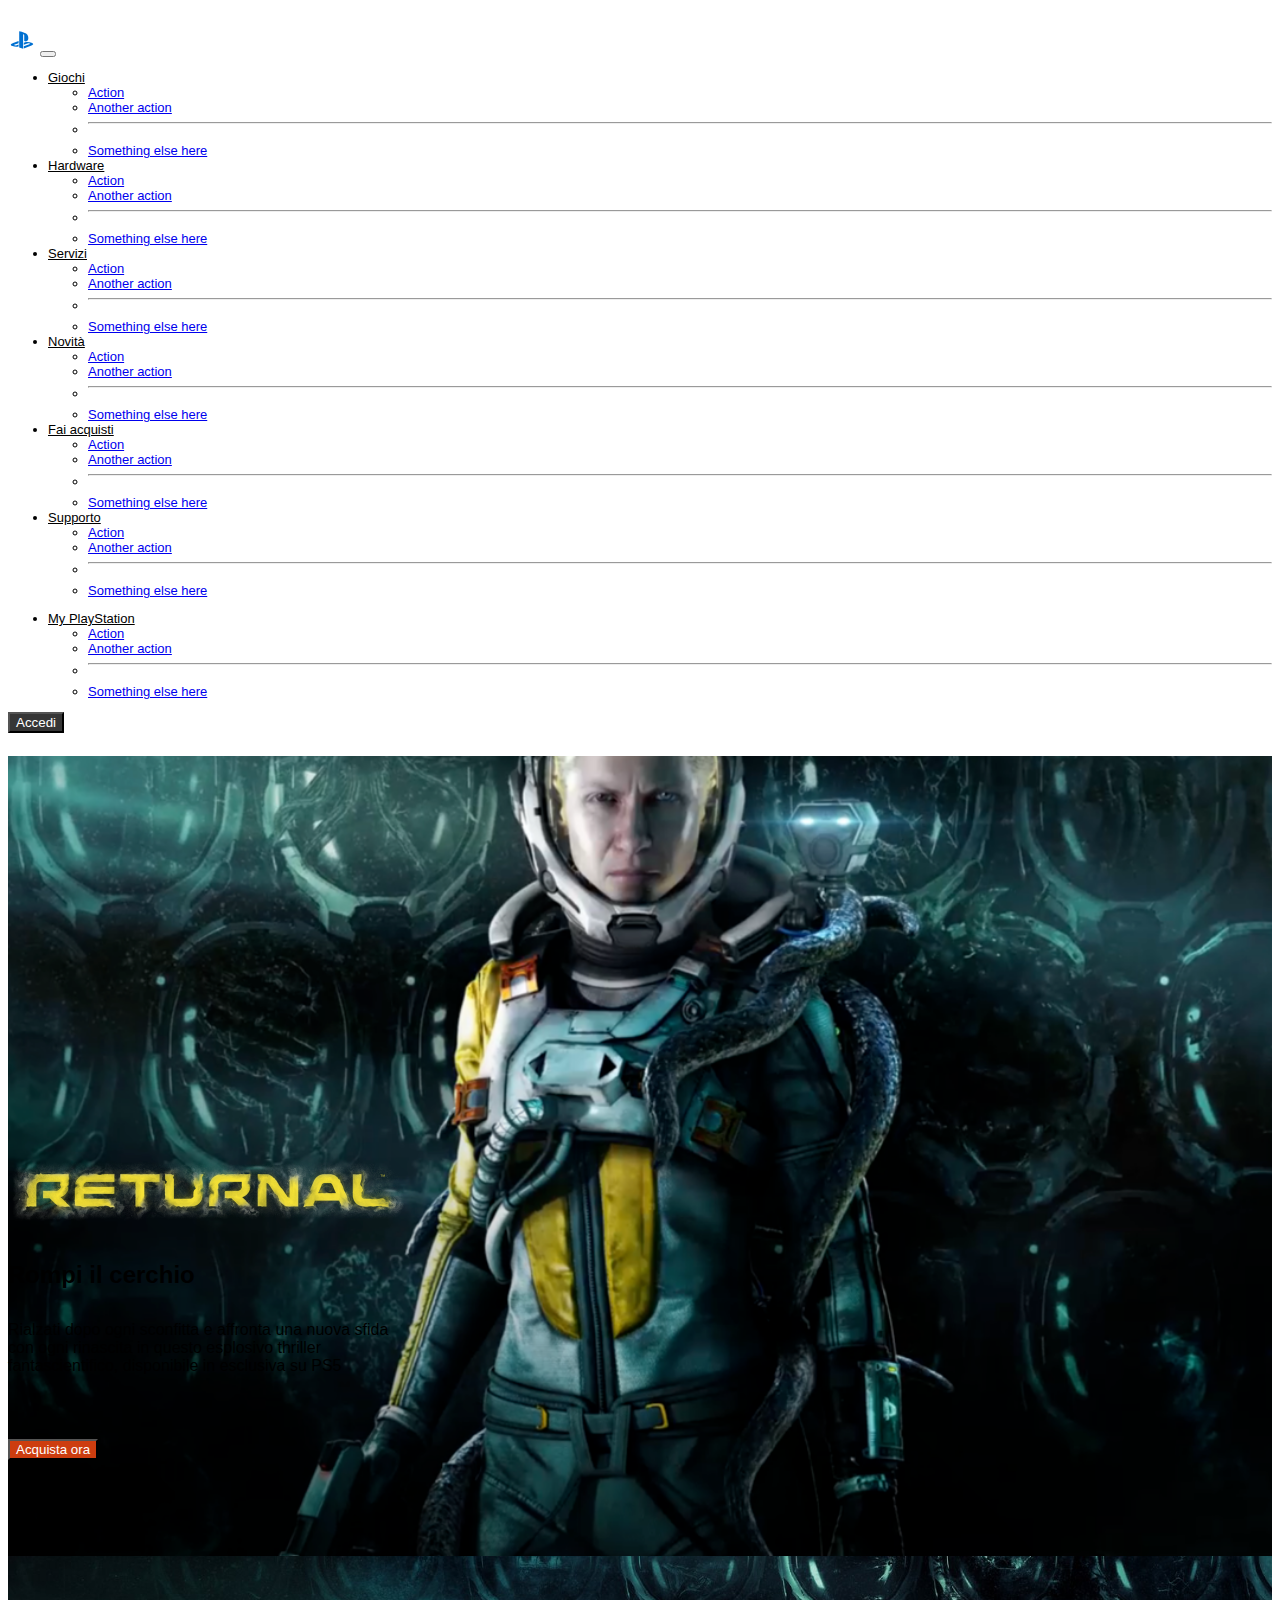
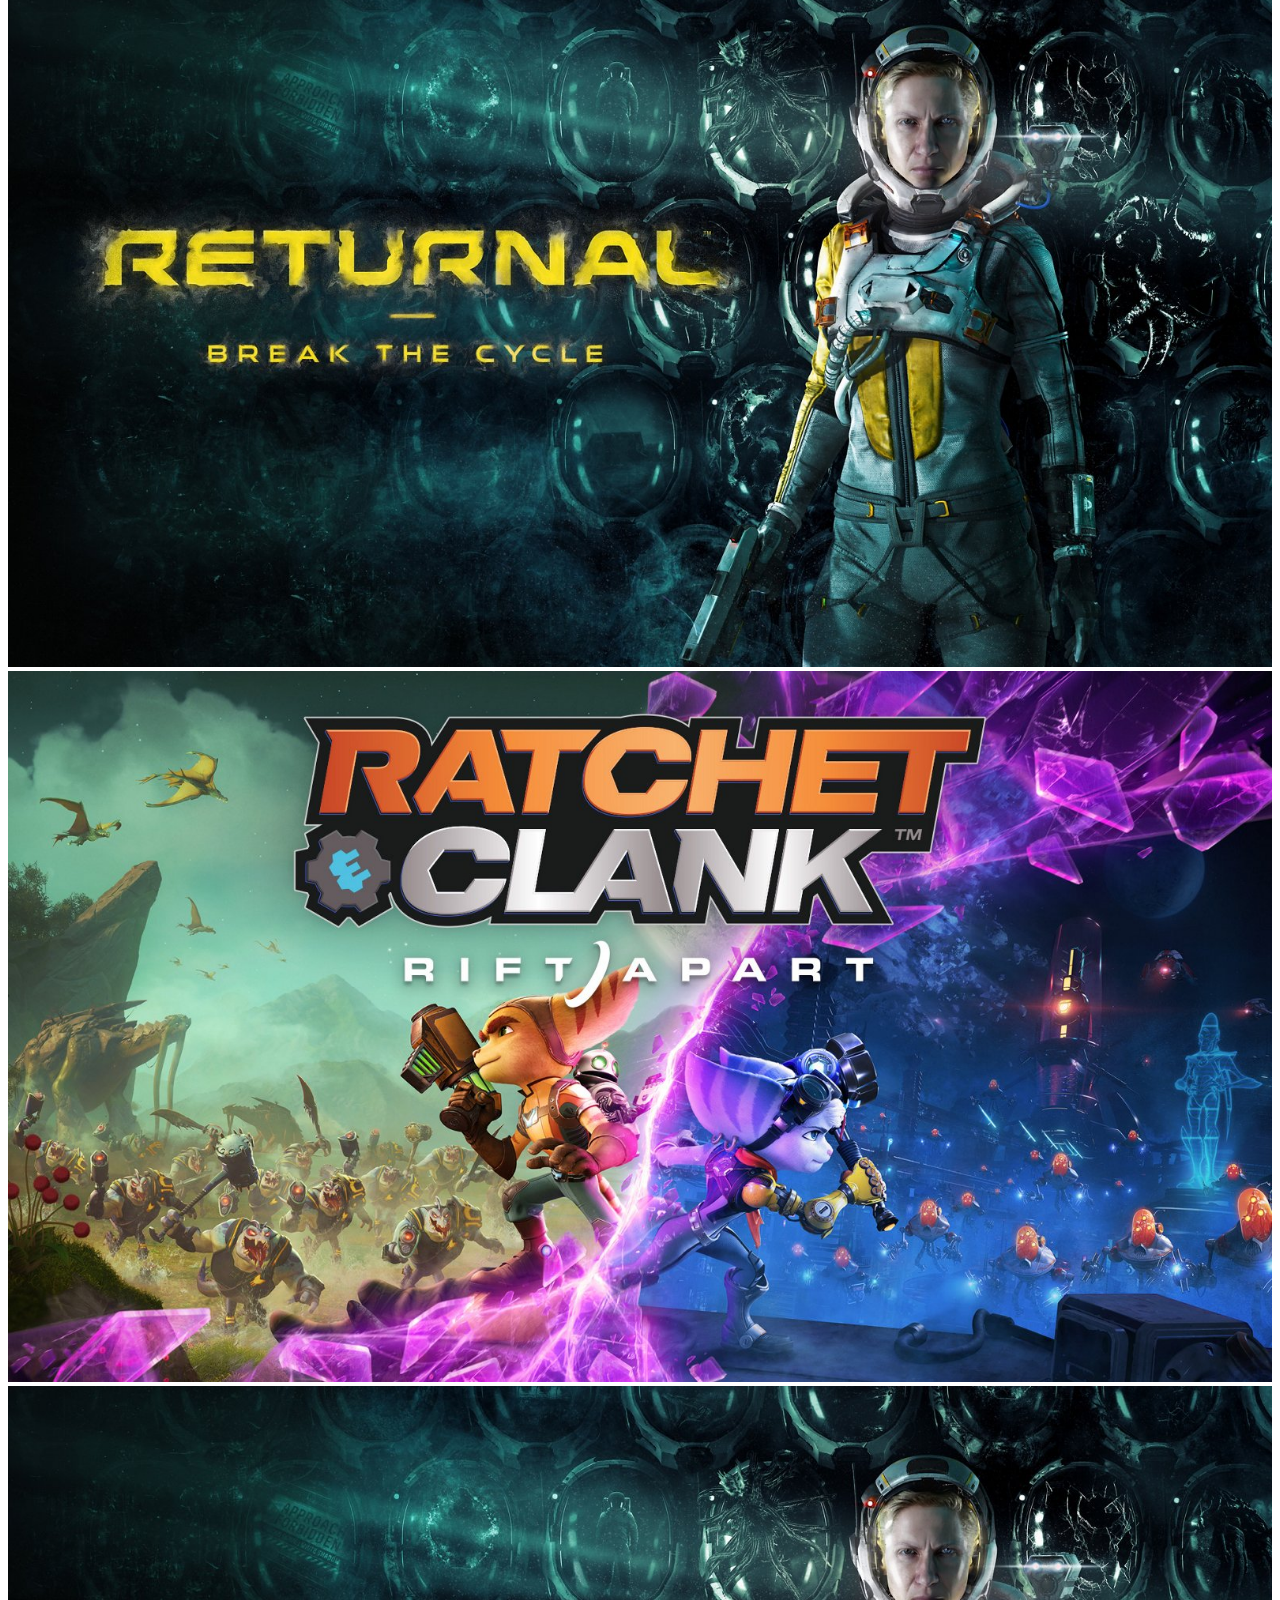
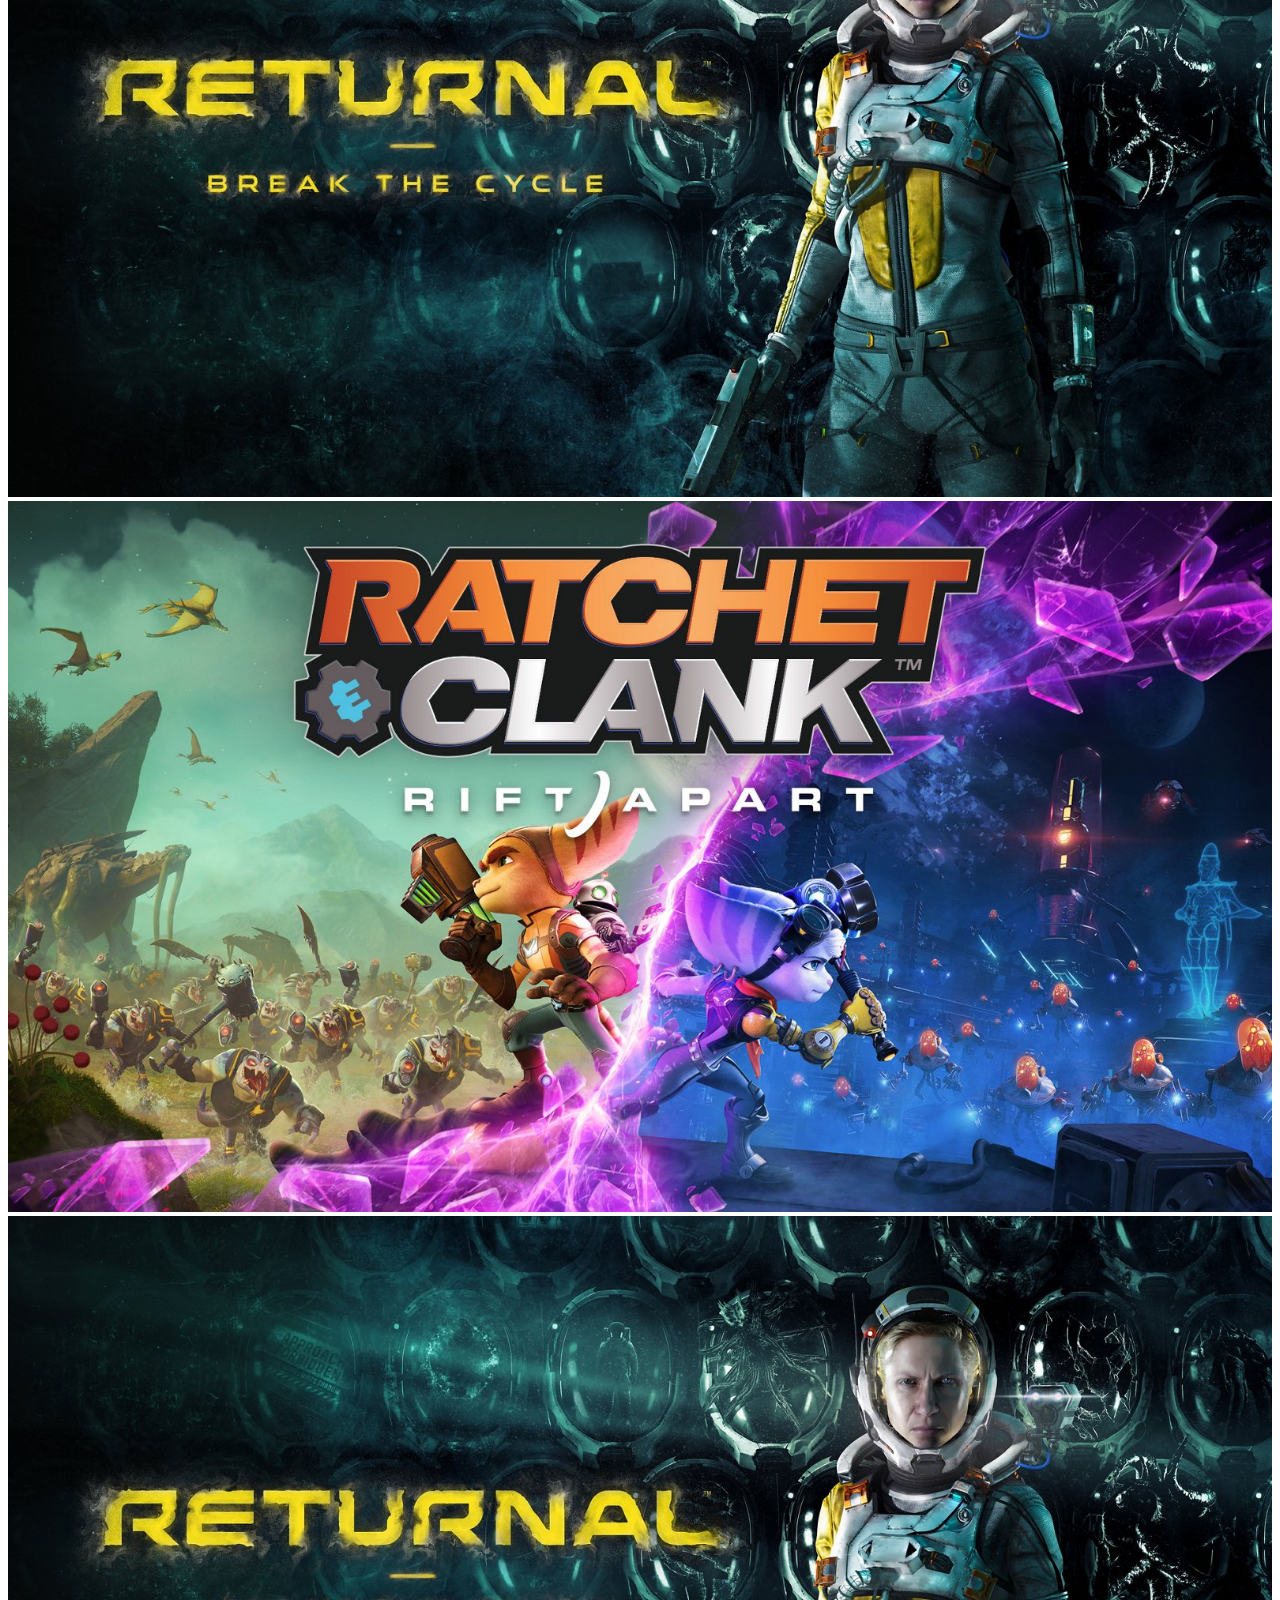
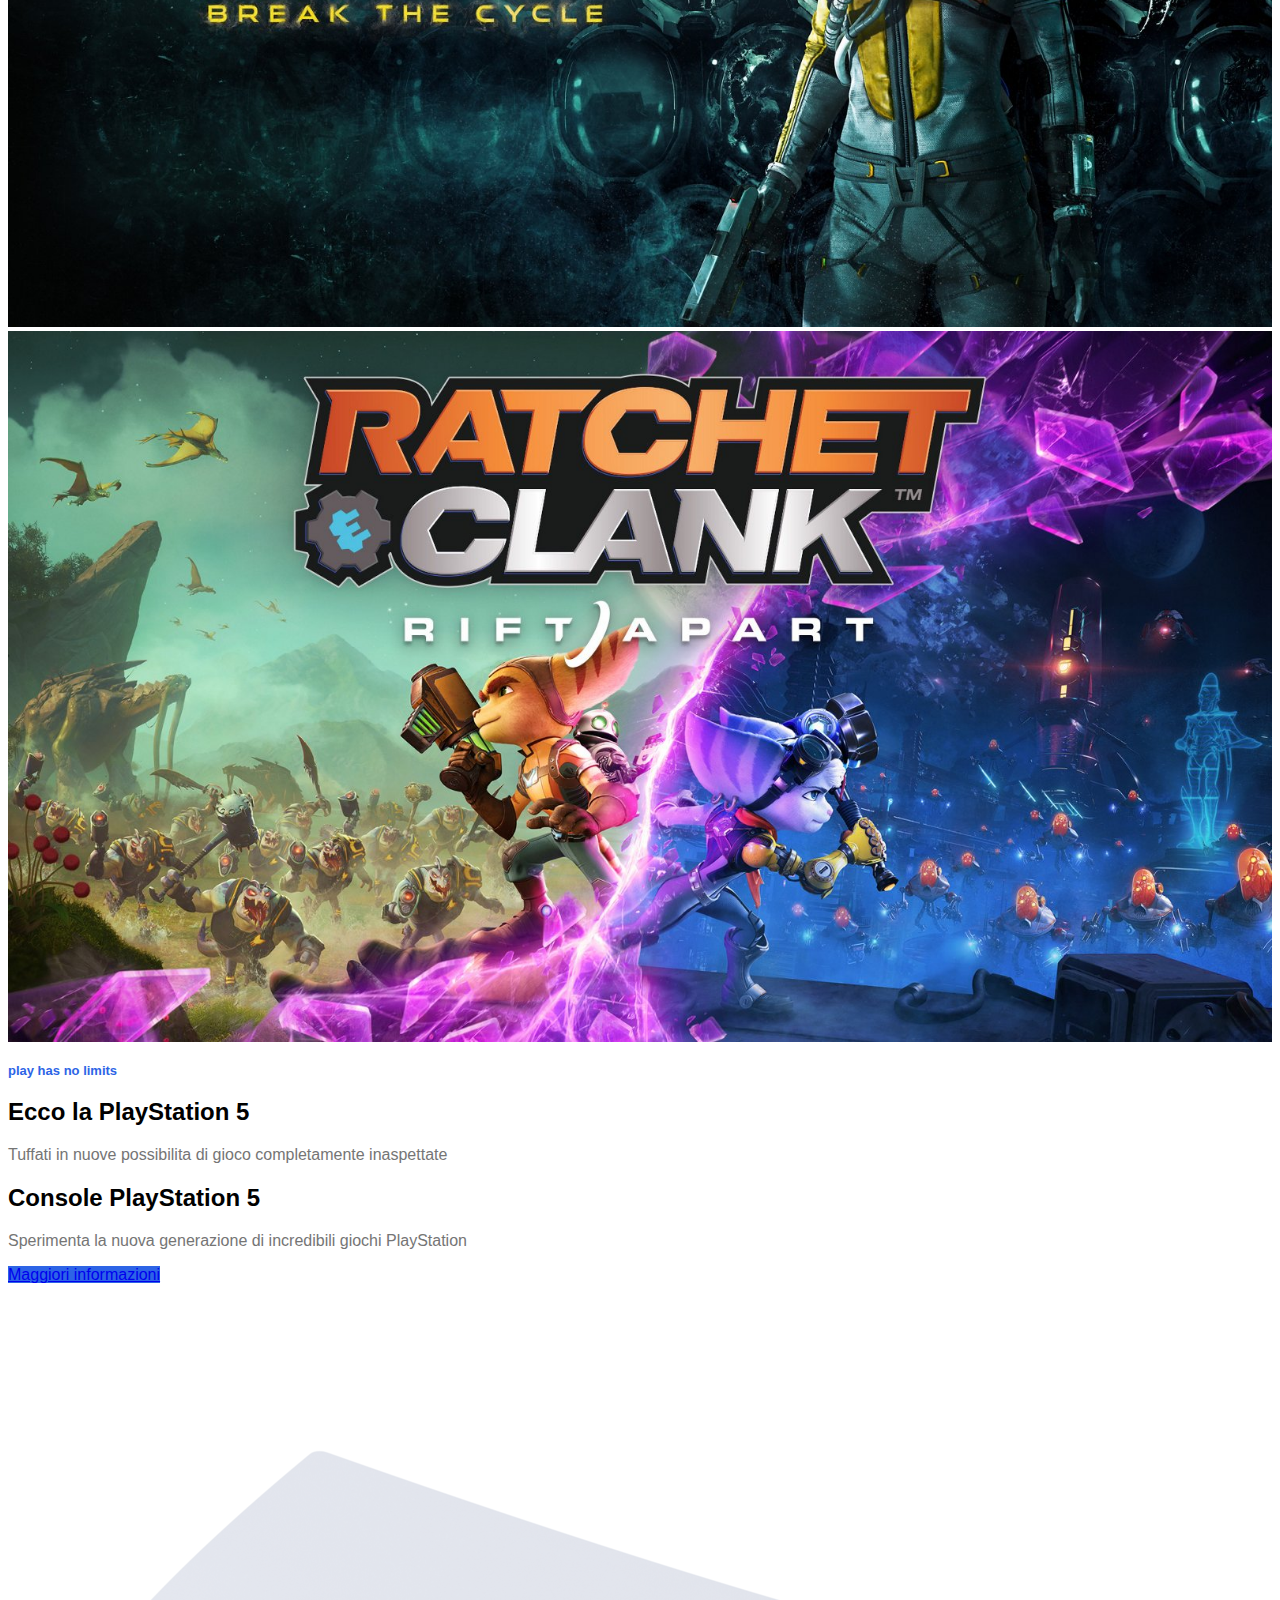
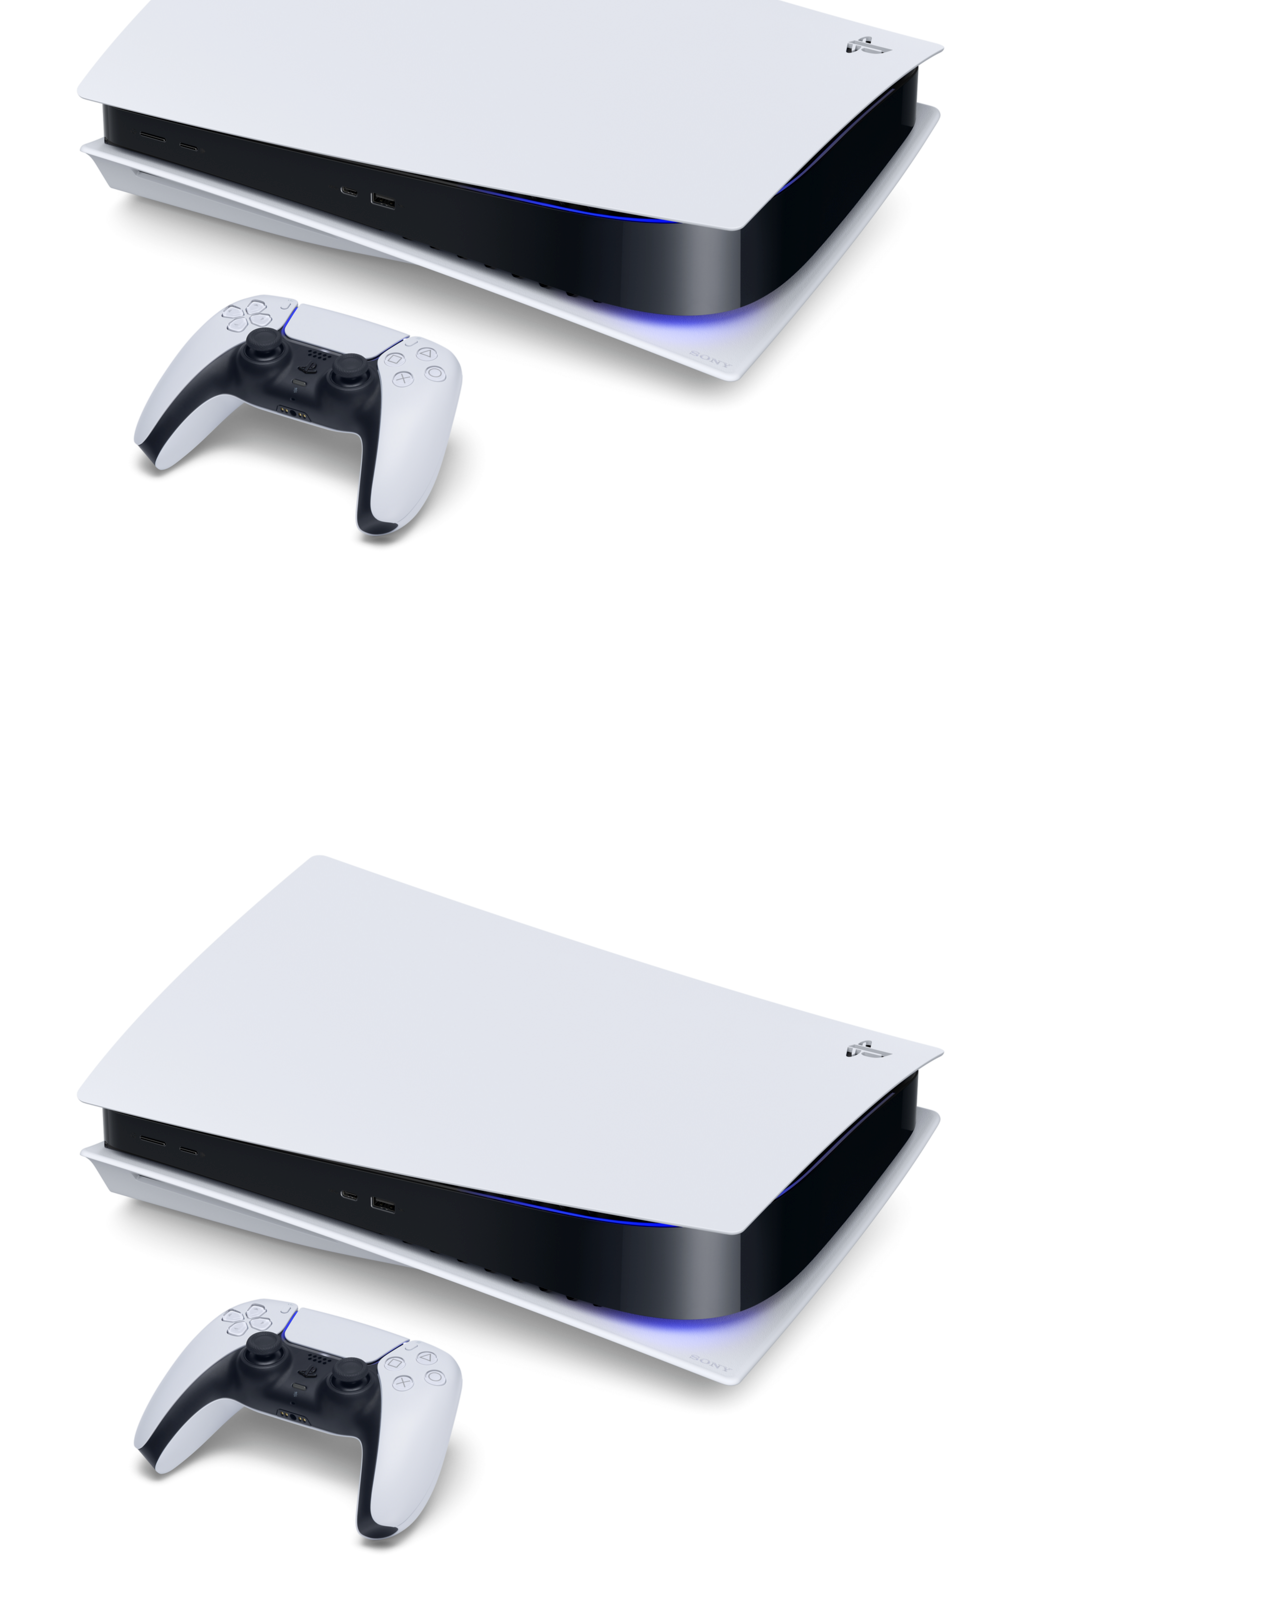
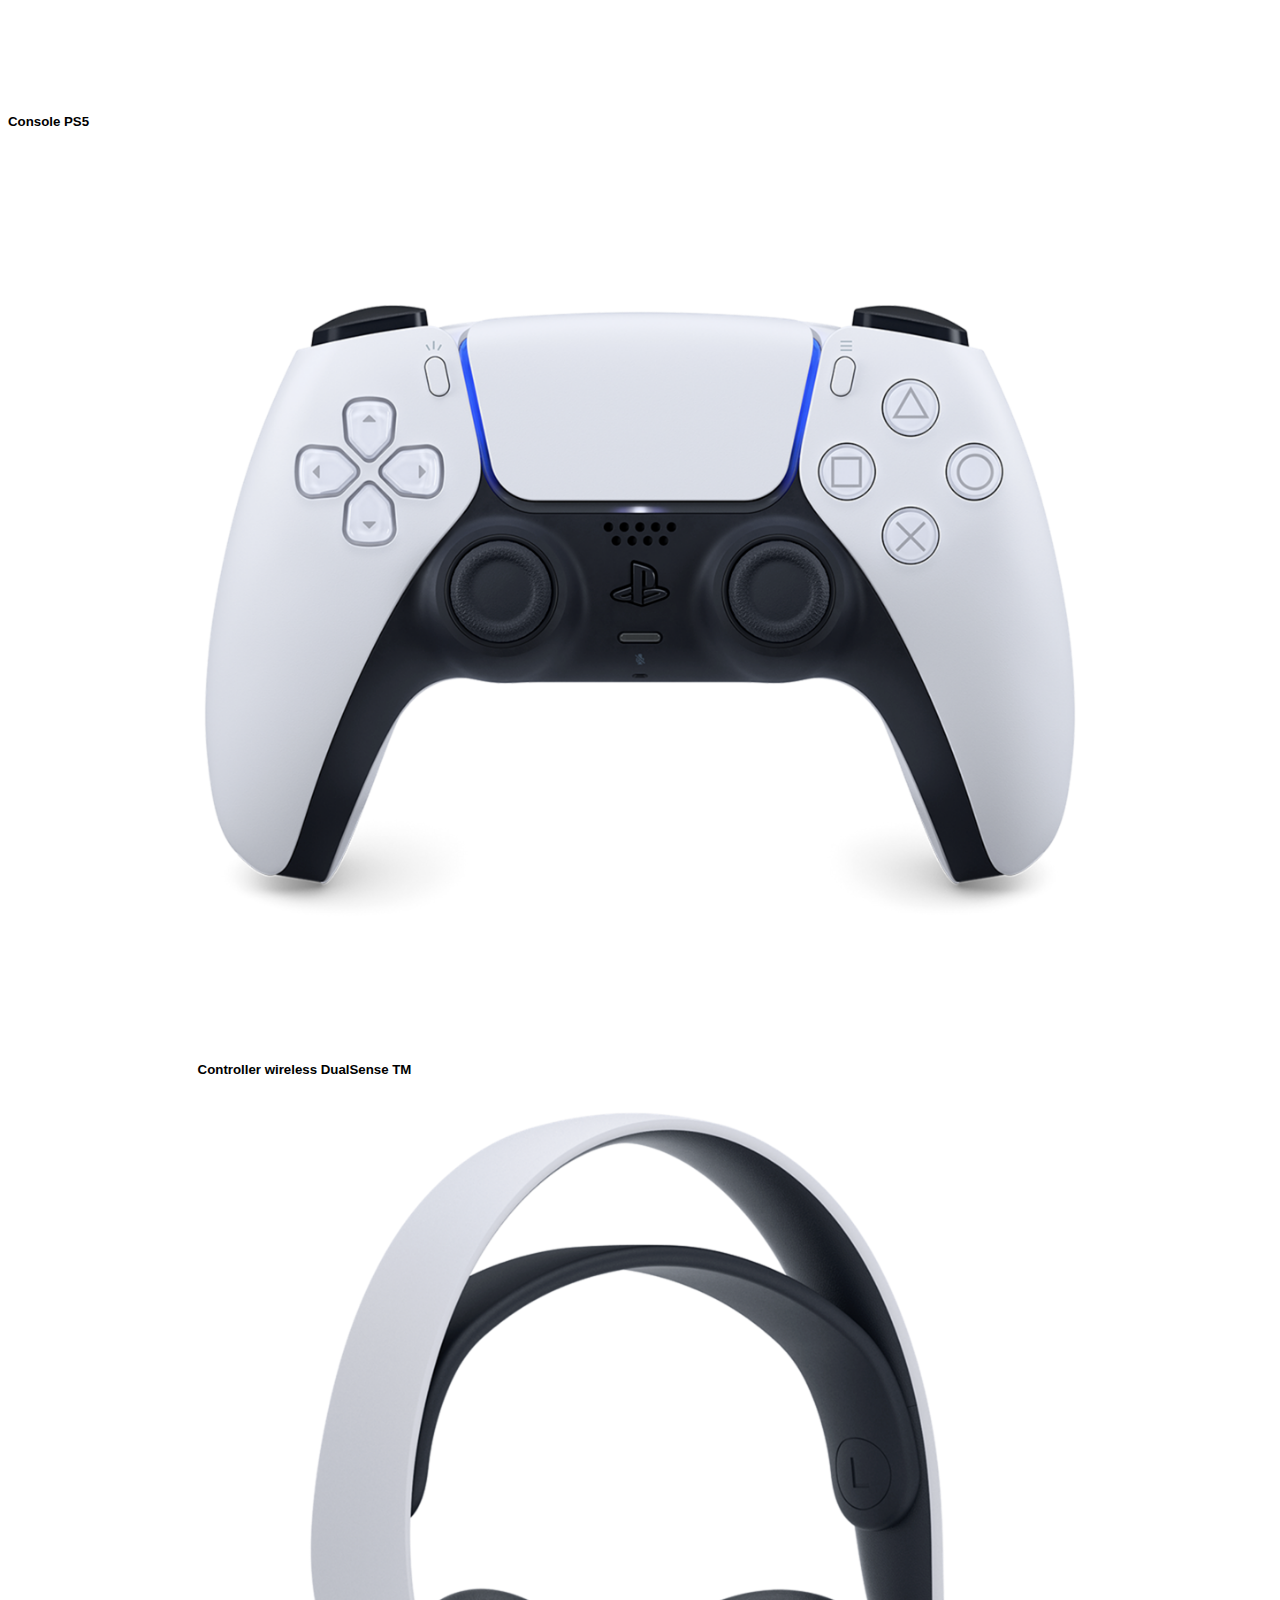
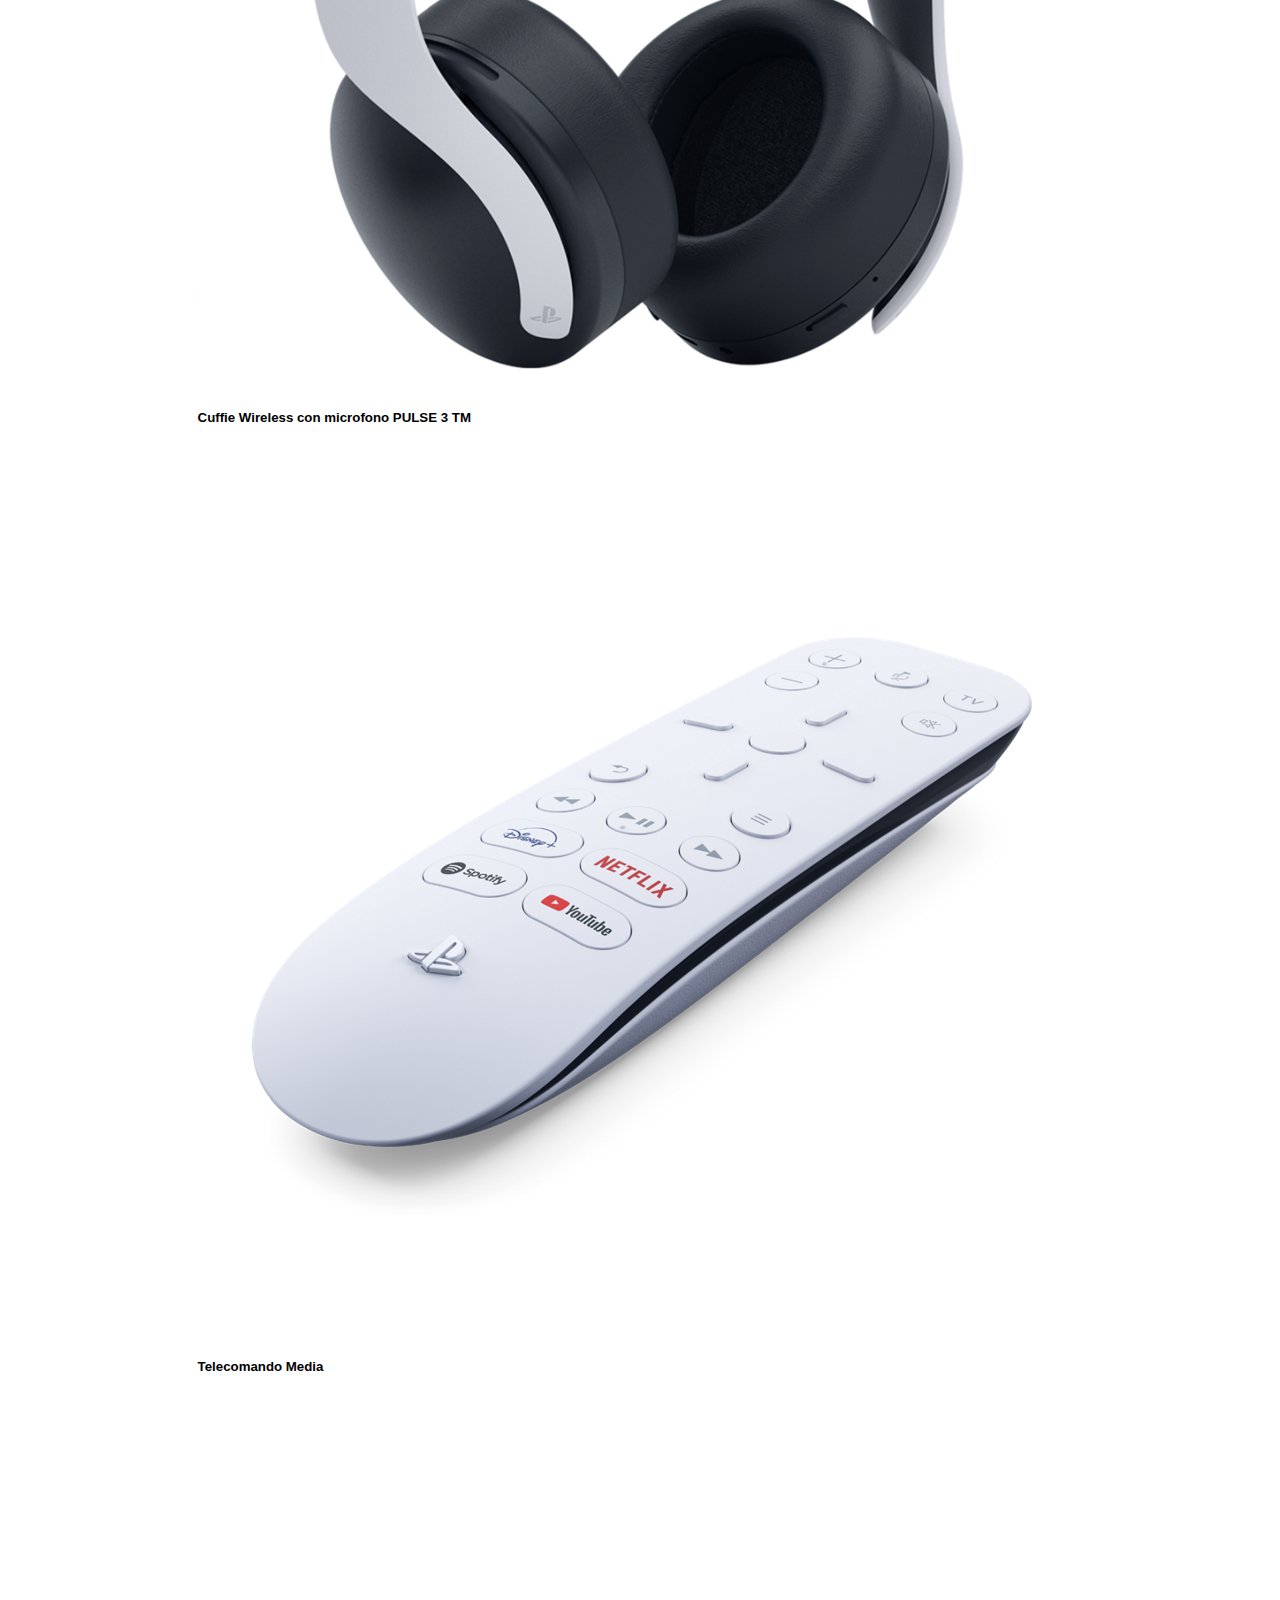
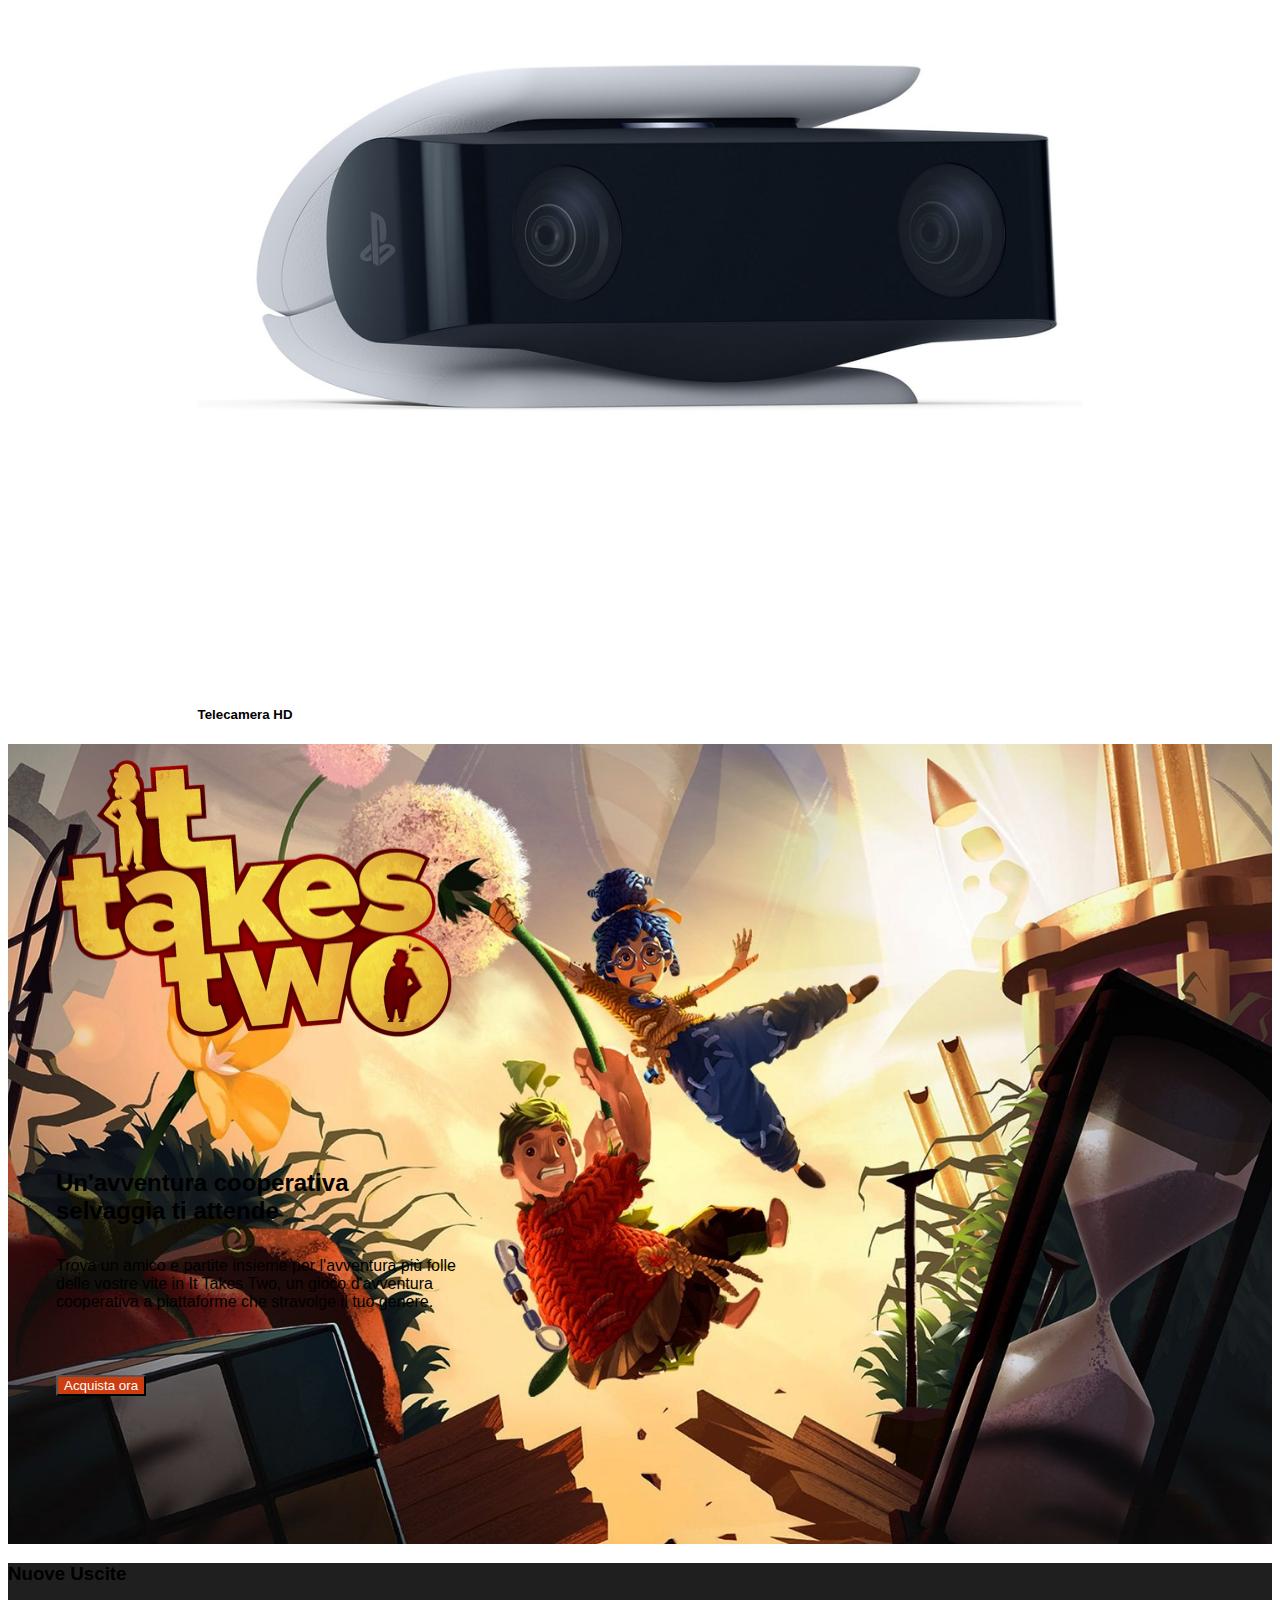
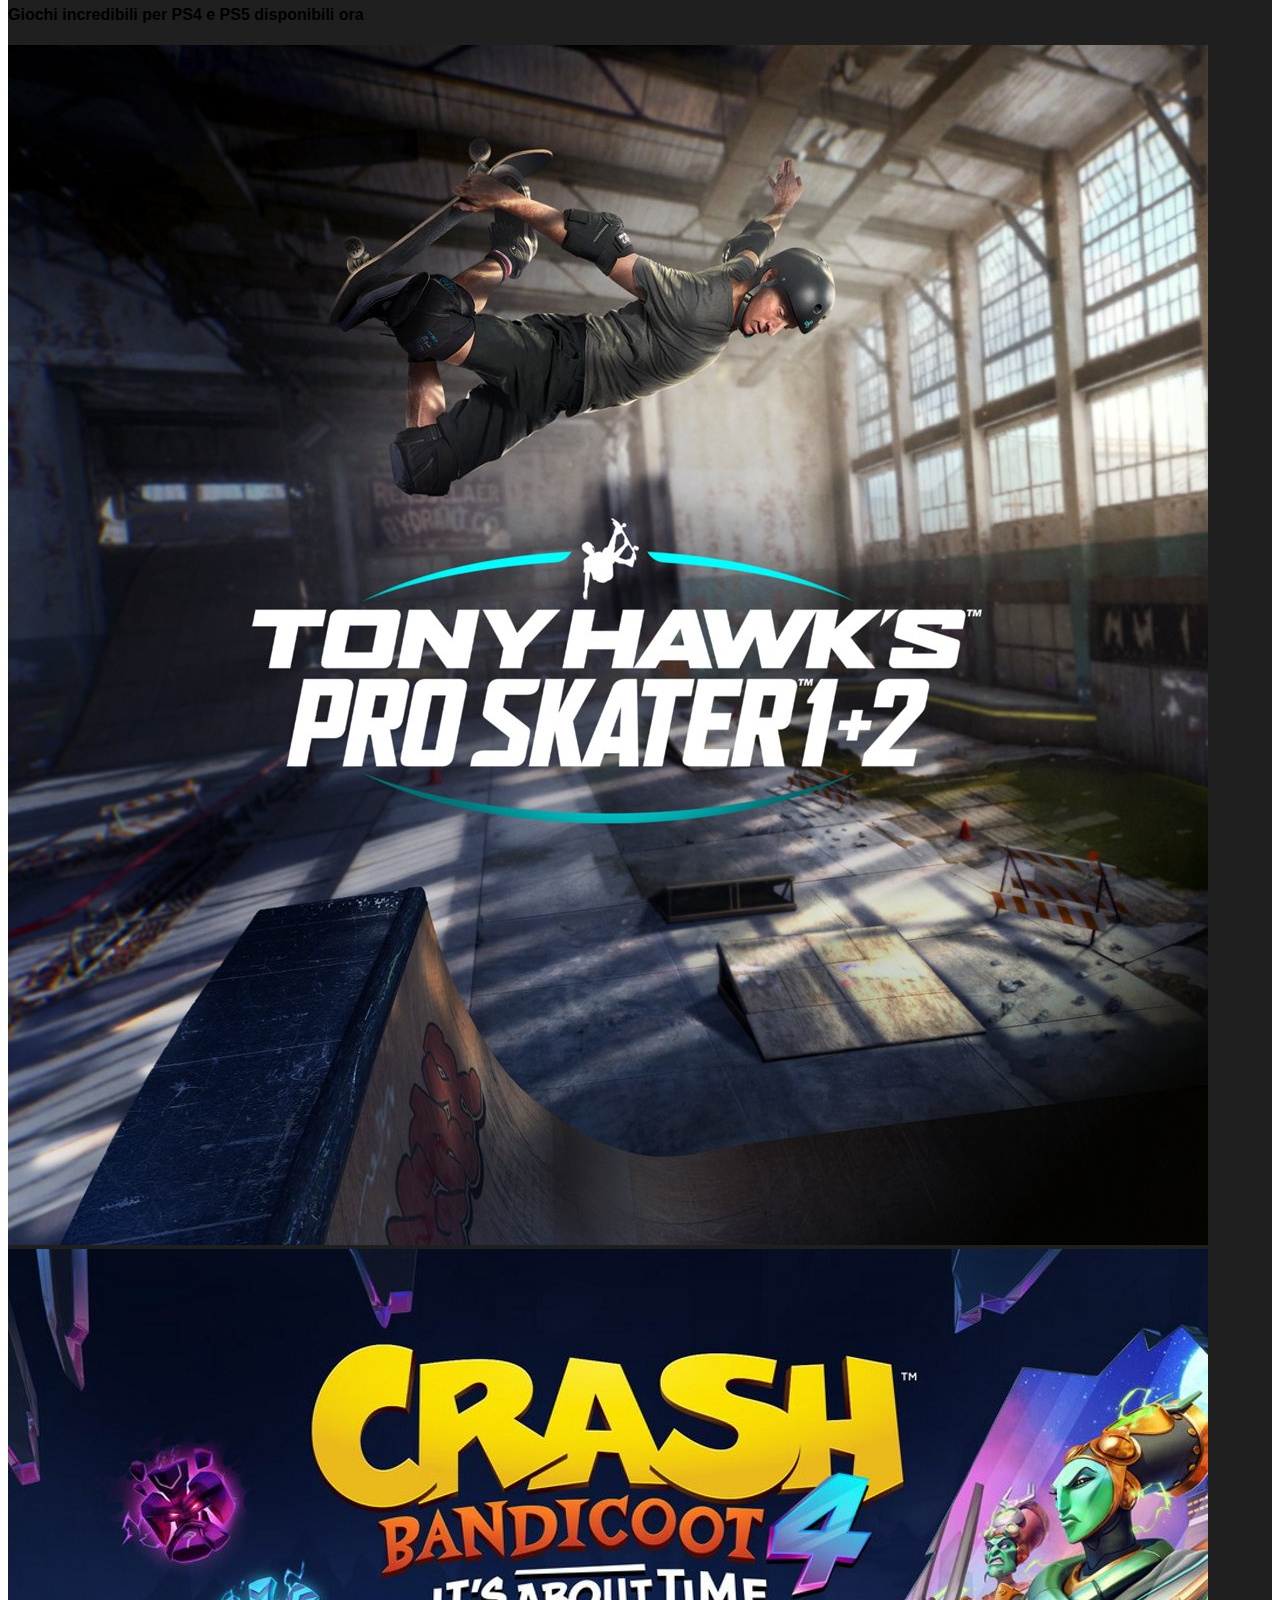
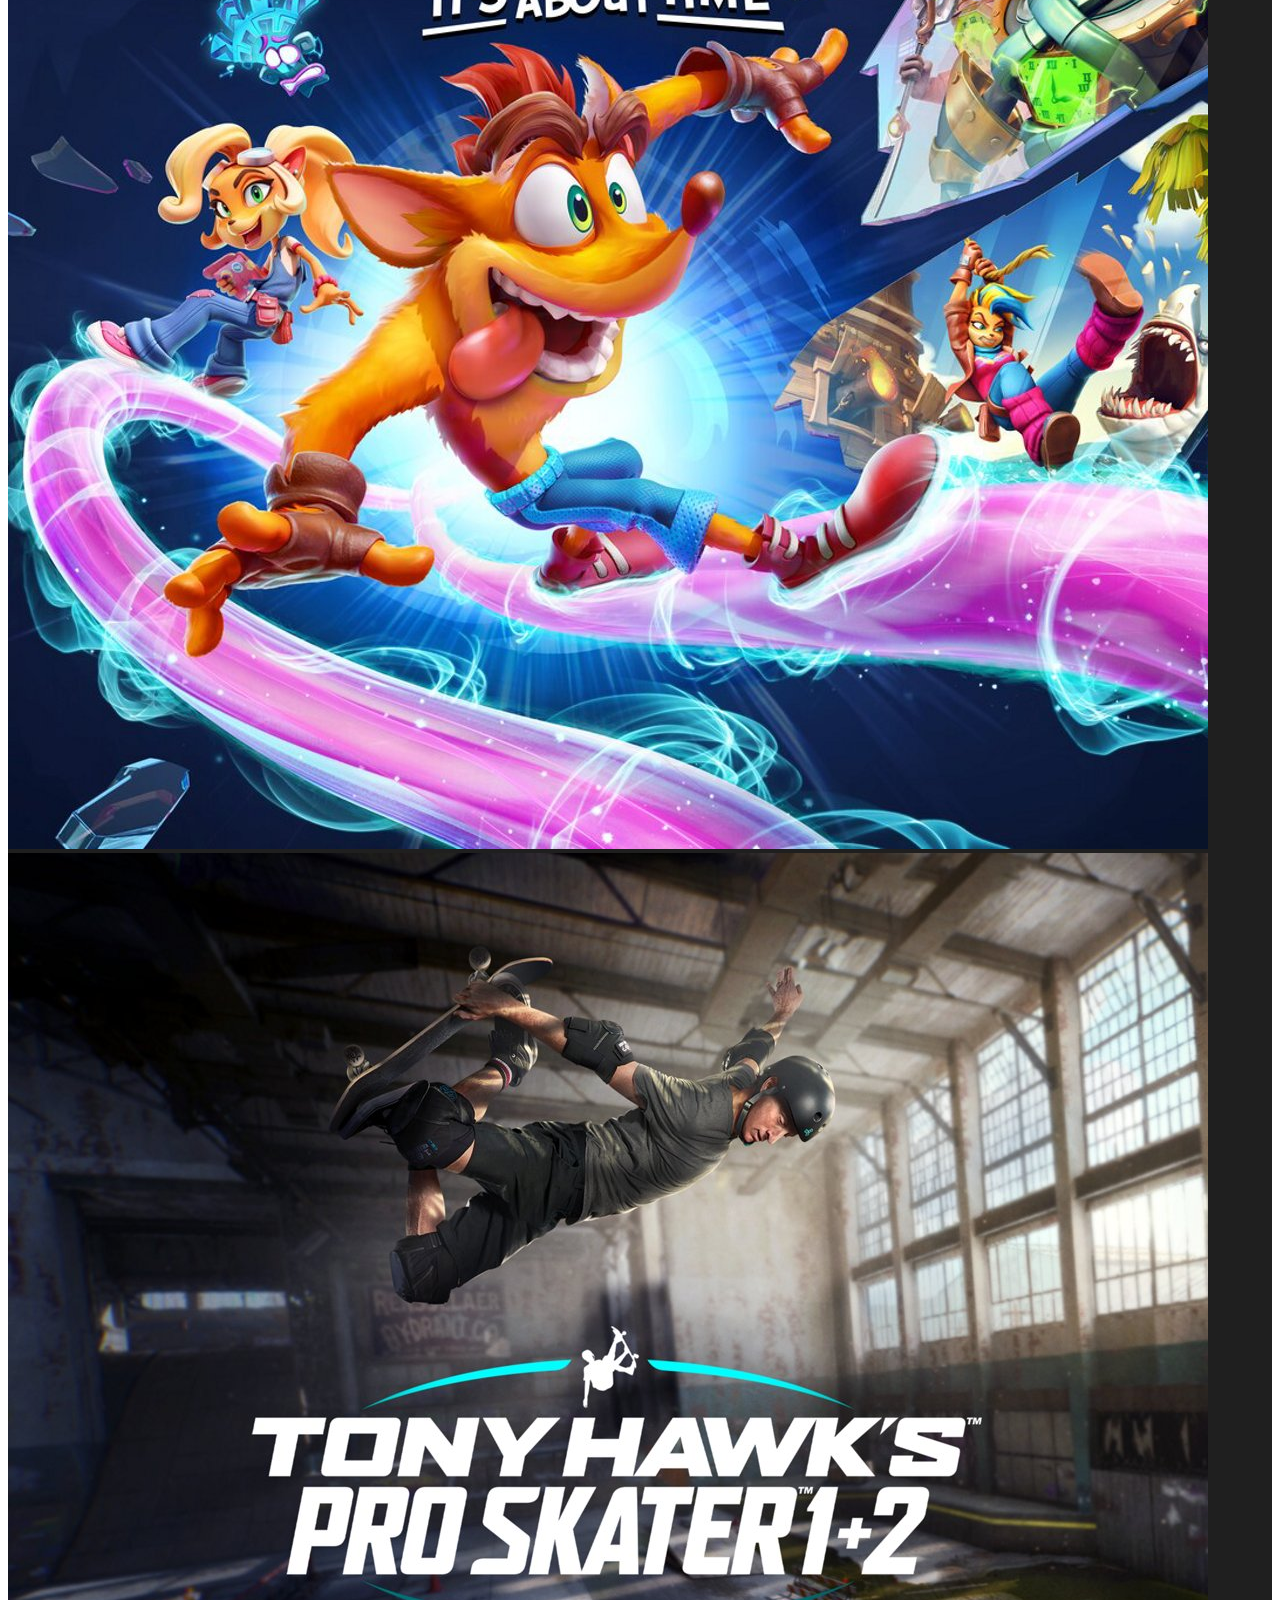
==== index.html @ e85cc141 "add play_4 section" ====
<!doctype html>
<html lang="en">

<head>
  <title>Playstation</title>
  <!-- Required meta tags -->
  <meta charset="utf-8">
  <meta name="viewport" content="width=device-width, initial-scale=1, shrink-to-fit=no">

  <!-- Bootstrap CSS v5.2.0-beta1 -->
  <link rel="stylesheet" href="https://cdn.jsdelivr.net/npm/bootstrap@5.2.0/dist/css/bootstrap.min.css"
    integrity="sha384-gH2yIJqKdNHPEq0n4Mqa/HGKIhSkIHeL5AyhkYV8i59U5AR6csBvApHHNl/vI1Bx" crossorigin="anonymous">
  
  <!-- link css -->
    <link rel="stylesheet" href="style.css">

  <!-- font awesome -->
    <link rel="stylesheet" href="https://cdnjs.cloudflare.com/ajax/libs/font-awesome/6.2.0/css/all.min.css" integrity="sha512-xh6O/CkQoPOWDdYTDqeRdPCVd1SpvCA9XXcUnZS2FmJNp1coAFzvtCN9BmamE+4aHK8yyUHUSCcJHgXloTyT2A==" crossorigin="anonymous" referrerpolicy="no-referrer" />


</head>

<body class="">
  <header>
    <div class="header_top bg-dark p-2">
        <div class="d-flex justify-content-end">
            <img src="./img/sony_logo.svg" alt="">
        </div>
    </div>
    <div class="header_bottom">
        <nav class="navbar navbar-expand-lg">
            <div class="container-fluid">
              <img src="./img/play_logo.svg" alt="">
              <button class="navbar-toggler" type="button" data-bs-toggle="collapse" data-bs-target="#navbarSupportedContent" aria-controls="navbarSupportedContent" aria-expanded="false" aria-label="Toggle navigation">
                <span class="navbar-toggler-icon"></span>
              </button>
              <div class="collapse navbar-collapse" id="navbarSupportedContent">
                <ul class="navbar-nav me-auto mb-2 mb-lg-0">
                  <li class="nav-item dropdown">
                    <a class="nav-link dropdown-toggle ps_color_black" href="#" role="button" data-bs-toggle="dropdown" aria-expanded="false">
                      Giochi
                    </a>
                    <ul class="dropdown-menu">
                      <li><a class="dropdown-item" href="#">Action</a></li>
                      <li><a class="dropdown-item" href="#">Another action</a></li>
                      <li><hr class="dropdown-divider"></li>
                      <li><a class="dropdown-item" href="#">Something else here</a></li>
                    </ul>
                  </li>
                  <li class="nav-item dropdown">
                    <a class="nav-link dropdown-toggle ps_color_black" href="#" role="button" data-bs-toggle="dropdown" aria-expanded="false">
                      Hardware
                    </a>
                    <ul class="dropdown-menu">
                      <li><a class="dropdown-item" href="#">Action</a></li>
                      <li><a class="dropdown-item" href="#">Another action</a></li>
                      <li><hr class="dropdown-divider"></li>
                      <li><a class="dropdown-item" href="#">Something else here</a></li>
                    </ul>
                  </li>
                  <li class="nav-item dropdown">
                    <a class="nav-link dropdown-toggle ps_color_black" href="#" role="button" data-bs-toggle="dropdown" aria-expanded="false">
                      Servizi
                    </a>
                    <ul class="dropdown-menu">
                      <li><a class="dropdown-item" href="#">Action</a></li>
                      <li><a class="dropdown-item" href="#">Another action</a></li>
                      <li><hr class="dropdown-divider"></li>
                      <li><a class="dropdown-item" href="#">Something else here</a></li>
                    </ul>
                  </li>
                  <li class="nav-item dropdown">
                    <a class="nav-link dropdown-toggle ps_color_black" href="#" role="button" data-bs-toggle="dropdown" aria-expanded="false">
                      Novità
                    </a>
                    <ul class="dropdown-menu">
                      <li><a class="dropdown-item" href="#">Action</a></li>
                      <li><a class="dropdown-item" href="#">Another action</a></li>
                      <li><hr class="dropdown-divider"></li>
                      <li><a class="dropdown-item" href="#">Something else here</a></li>
                    </ul>
                  </li>
                  <li class="nav-item dropdown">
                    <a class="nav-link dropdown-toggle ps_color_black" href="#" role="button" data-bs-toggle="dropdown" aria-expanded="false">
                      Fai acquisti
                    </a>
                    <ul class="dropdown-menu">
                      <li><a class="dropdown-item" href="#">Action</a></li>
                      <li><a class="dropdown-item" href="#">Another action</a></li>
                      <li><hr class="dropdown-divider"></li>
                      <li><a class="dropdown-item" href="#">Something else here</a></li>
                    </ul>
                  </li>
                  <li class="nav-item dropdown">
                    <a class="nav-link dropdown-toggle ps_color_black" href="#" role="button" data-bs-toggle="dropdown" aria-expanded="false">
                      Supporto
                    </a>
                    <ul class="dropdown-menu">
                      <li><a class="dropdown-item" href="#">Action</a></li>
                      <li><a class="dropdown-item" href="#">Another action</a></li>
                      <li><hr class="dropdown-divider"></li>
                      <li><a class="dropdown-item" href="#">Something else here</a></li>
                    </ul>
                  </li>
                </ul>
                <div class="d-flex">
                    <ul class="navbar-nav me-auto mb-2 mb-lg-0">
                        <li class="nav-item dropdown">
                            <a class="nav-link dropdown-toggle ps_color_black" href="#" role="button" data-bs-toggle="dropdown" aria-expanded="false">
                              My PlayStation
                            </a>
                            <ul class="dropdown-menu">
                              <li><a class="dropdown-item" href="#">Action</a></li>
                              <li><a class="dropdown-item" href="#">Another action</a></li>
                              <li><hr class="dropdown-divider"></li>
                              <li><a class="dropdown-item" href="#">Something else here</a></li>
                            </ul>
                          </li>
                    </ul>
                </div>
                <form class="d-flex" role="search">
                  <button class="btn btn_login rounded-4" type="submit">Accedi</button>
                  <div class="d-flex align-items-center">
                      <i class="fa-solid fa-magnifying-glass"></i>
                  </div>
                </form>
              </div>
            </div>
          </nav>
    </div>
    <!-- place navbar here -->
  </header>
  <main>
    <section class="jumbotron">
            <div class="banner text-white container">
                <img src="./img/returnal-hero-banner-logo.png" alt="">
                <h2>Rompi il cerchio</h2>
                <p>Rialzati dopo ogni sconfitta e affronta una nuova sfida con ogni rinascita in questo esplosivo thriller fantascientifico, disponibile in esclusiva su PS5</p>
                <button type="submit" class="btn btn-dark btn_action rounded-5 border-0">Acquista ora</button>
            </div>
        </div>
    </section>
    <section class="carosel">
        <div class="container">
            <div class="row row-cols-2 row-cols-sm-3 row-cols-lg-6">
                <div class="col"><img class="my-4 p-1 rounded-4 border border-3 border-primary"src="./img/returnal-listing-thumb-01-ps5.jpg" alt=""></div>
                <div class="col"><img class="my-4 rounded-4"src="./img/ratchet-and-clank-rift-apart-keyart.jpg" alt=""></div>
                <div class="col"><img class="my-4 rounded-4"src="./img/returnal-listing-thumb-01-ps5.jpg" alt=""></div>
                <div class="col"><img class="my-4 rounded-4"src="./img/ratchet-and-clank-rift-apart-keyart.jpg" alt=""></div>
                <div class="col"><img class="my-4 rounded-4"src="./img/returnal-listing-thumb-01-ps5.jpg" alt=""></div>
                <div class="col"><img class="my-4 rounded-4"src="./img/ratchet-and-clank-rift-apart-keyart.jpg" alt=""></div>
            </div>
        </div>
    </section>
    </section>
    <section class="play_5">
        <h4 class="text-uppercase text-center mt-5">play has no limits</h4>
        <h2 class="text-center">Ecco la PlayStation 5</h2>
        <p class="text-center mt-4">Tuffati in nuove possibilita di gioco completamente inaspettate</p>
        <div class="container">
            <div class="row row-cols-1 row-cols-md-2 align-items-center">
                <div class="col">
                    <h2 class="mt-5">Console PlayStation 5</h2>
                    <p>Sperimenta la nuova generazione di incredibili giochi PlayStation</p>
                    <a href="#" type="button" class="btn btn-dark btn_information rounded-5 border-0">Maggiori informazioni</a>   
                </div>
                <div class="col"> <img src="./img/playstation-5-thumb.png" alt=""></div>
            </div>
            <div class="row row-cols-3 row-cols-md-5 gx-5 accessories">
                <div class="col card border-0">
                    <div>
                        <img src="./img/playstation-5-thumb.png" alt="">
                        <h5 class="text-center border-primary border-bottom border-3 pb-3">Console PS5</h5>
                    </div>
                </div>
                <div class="col card border-0">
                    <div class="opacity-50 caption">
                        <img src="./img/joypad-thumb.png" alt="">
                        <h5 class="text-center">Controller wireless DualSense <span>TM</span></h5>
                    </div>
                </div>
                <div class="col card border-0">
                    <div class="opacity-50 caption">
                        <img src="./img/headset-thumb.png" alt="">
                        <h5 class="text-center">Cuffie Wireless con microfono PULSE 3 <span>TM</span></h5>
                    </div>
                </div>
                <div class="col card border-0">
                    <div class="opacity-50 caption">
                        <img src="./img/remote-thumb.png" alt="">
                        <h5 class="text-center">Telecomando Media</h5>
                    </div>
                </div>
                <div class="col card border-0">
                    <div class="opacity-50 caption">
                        <img src="./img/camera-thumb.jpg" alt="">
                        <h5 class="text-center">Telecamera HD</h5>
                    </div>
                </div>
        </div>
    </section>
    <section class="takes_two">
            <div class="banner text-white">
                <img src="./img/it-takes-two-logo.png" alt="">
                <div class="caption container">
                    <h2>Un'avventura cooperativa selvaggia ti attende</h2>
                    <p>Trova un amico e partite insieme per l'avventura più folle delle vostre vite in It Takes Two, un gioco d'avventura cooperativa a piattaforme che stravolge il tuo genere.</p>
                    <button type="submit" class="btn btn-dark btn_action rounded-5 border-0">Acquista ora</button>
                </div>
            </div>
        </div>
    </section>
    <section class="new_arrival">
        <div class="container">
            <div class="text-white pt-5">
                <h3>Nuove Uscite</h3>
                <h4>Giochi incredibili per PS4 e PS5 disponibili ora</h4>
            </div>
            <div class="row row-cols-2 row-cols-sm-3 row-cols-lg-6">
                <div class="col"><img class="rounded-4 my-3" src="./img/tony-hawks-pro-skater-1-2-store-art.jpg" alt=""></div>
                <div class="col"><img class="rounded-4 my-3" src="./img/crash-bandicoot-4-its-about-time-store-art.jpg" alt=""></div>
                <div class="col"><img class="rounded-4 my-3" src="./img/tony-hawks-pro-skater-1-2-store-art.jpg" alt=""></div>
                <div class="col"><img class="rounded-4 my-3" src="./img/crash-bandicoot-4-its-about-time-store-art.jpg" alt=""></div>
                <div class="col"><img class="rounded-4 my-3" src="./img/tony-hawks-pro-skater-1-2-store-art.jpg" alt=""></div>
                <div class="col"><img class="rounded-4 my-3" src="./img/crash-bandicoot-4-its-about-time-store-art.jpg" alt=""></div>
            </div>
        </div>
    </section>
    <section class="play_4">
        <h2 class="text-center mb-4 pt-4">Esplora Playstation 4</h2>
        <p class="text-center">Giochi incredibili e intrattenimento senza fine. <br>
        Non c'è mai stato un momento migliore per giocare sulla tua PS4.
        </p>
        <div class="container">
            <div class="row row-cols-1 row-cols-md-3">
                <div class="col card border-0">
                    <div class="caption">
                        <img src="./img/ps4-slim-homepage-image-block.jpg" alt="">
                        <h2>PlayStation 4</h2>
                        <p>Giochi incredibili live su PS4, con 1 TB di spazio di archiviazione</p>
                        <button type="button" class="btn btn-primary btn_information rounded-5 my-3">Scopri di più</button>
                    </div>
                </div>
                <div class="col card border-0">
                    <div class="caption">
                        <img src="./img/double11-202010-tw-psvr.jpg" alt="">
                        <h2>PlayStation VR</h2>
                        <p>Oltre 500 titoli ed esperienze di gioco. <br> Scoprili tutti</p>
                        <button type="button" class="btn btn-primary btn_information rounded-5 my-3">Scopri di più</button>
                    </div>
                </div>
                <div class="col card border-0">
                    <div class="caption">
                        <img src="./img/dualshock-4-listing-thumb.jpg" alt="">
                        <h2>Accessori</h2>
                        <p>Migliora la tua esperienza con una gamma di accessori ufficiali</p>
                        <button type="button" class="btn btn-primary btn_information rounded-5 my-3">Scopri di più</button>
                    </div>
                </div>
            </div>
        </div>
    </section>
    <section class="play_plus"></section>
    <section class="discount">
        <div class="container">
            <div class="row row-cols-1 row-cols-md-3">
                <div class="col"></div>
                <div class="col"></div>
                <div class="col"></div>
            </div>
        </div>
    </section>
    <section class="play_now"></section>
    <section class="social_media">
        <div class="container">
            <div class="row row-cols-2 row-cols-sm-4">
                <div class="col"></div>
                <div class="col"></div>
                <div class="col"></div>
                <div class="col"></div>
            </div>
        </div>
    </section>
    
  </main>
  <footer>
    <div class="container">
        <div class="row row-cols-1 row-cols-lg-2">
            <div class="col"></div>
            <div class="col">
                <div class="row row-cols-1 row-cols-md-3 ">
                    <div class="col"></div>
                    <div class="col"></div>
                    <div class="col"></div>
                </div>
            </div>
        </div>
    </div>
    <!-- place footer here -->
  </footer>










  <!-- Bootstrap JavaScript Libraries -->
  <script src="https://cdn.jsdelivr.net/npm/@popperjs/core@2.11.5/dist/umd/popper.min.js"
    integrity="sha384-Xe+8cL9oJa6tN/veChSP7q+mnSPaj5Bcu9mPX5F5xIGE0DVittaqT5lorf0EI7Vk" crossorigin="anonymous">
  </script>

  <script src="https://cdn.jsdelivr.net/npm/bootstrap@5.2.0/dist/js/bootstrap.min.js"
    integrity="sha384-ODmDIVzN+pFdexxHEHFBQH3/9/vQ9uori45z4JjnFsRydbmQbmL5t1tQ0culUzyK" crossorigin="anonymous">
  </script>
</body>

</html>
---- style.css ----
:root{
    --ps-footer: #00439C;
    --ps-h4: #62A8E1;
    --ps-new_arrival: #1F1F1F;
    --ps-information: #2D64E6;
    --ps-login: #363636;
    --ps-plus: #BEBCBB;
    --ps-p: #757575;
    --ps-call_to_action: #CD3D0F;
    --ps-navbar: 13px;
    --ps-h2: 25px;
}
body{
    font-family: Arial, Helvetica, sans-serif;
}
/* #region debug */
.debug .header_top{
    height: 20px;
}
.debug .header_bottom{
    height: 70px;
    background-color: red;
}
.debug .jumbotron{
    height: 400px;
    background-color: yellow;
}
.debug .jumbotron .col{
    height: 100px;
    background-color: green;
    border: 1px solid;
}
.debug .play_5{
    height: 400px;
    background-color: slateblue;
}
.debug .play_5 .col{
    height: 100px;
    background-color: darkblue;
    border: 1px solid white;
}
.debug .takes_two{
    height: 400px;
    background-color: orangered;
}
.debug .new_arrival{
    background-color: aqua;
    height: 400px;
}
.debug .new_arrival .col{
    height: 100px;
    background-color: purple;
    border: 1px solid white;
}
.debug .play_4{
    height: 300px;
    background-color: gold;
}
.debug .play_4 .col{
    height: 100px;
    background-color: fuchsia;
    border: 1px solid;
}
.debug .play_plus{
    background-color: red;
    height: 300px;
}
.debug .discount{
    background-color: blue;
    height: 400px;
}
.debug .discount .col{
    height: 100px;
    background-color: salmon;
    border: 1px solid;
}
.debug .play_now{
    height: 300px;
    background-color: cyan;
}
.debug .social_media{
    height: 300px;
    background-color: green;
}
.debug .social_media .col{
    background-color: yellow;
    height: 100px;
    border: 1px solid;
}
.debug footer{
    height: 400px;
}
.debug footer .col{
    height: 100px;
    background-color: red;
    border: 1px solid white;
}

/* #region utilities */
img{
    max-width: 100%;
}
/* #region utilities */
/* #endregion debug */

/* #region header */
.header_top img{
    width: 50px;
}
.header_bottom img{
    width: 28px;
}
.btn_login{
    background-color: var(--ps-login);
    color: white;
}
header i{
    font-size: 20px;
    padding: 10px;
}
nav{
    font-family: Arial, Helvetica, sans-serif;
    font-size: var(--ps-navbar)
}
.ps_color_black{
    color: black;
}
/* #endregion header */

/* #region jumbotron */

.jumbotron{
    background-image: url("./img/jumbo-bg.png");
    background-size: cover;
    background-repeat: no-repeat;
    background-position: center;
    height: 800px;
}
.jumbotron .banner img, .banner p{
    width: 400px;
}
.jumbotron .banner{
    padding: 25rem 0;
}
.jumbotron .banner p, .jumbotron .banner h2, .jumbotron .banner button{
    margin: 2rem 0;
}
.btn_action{
    background-color: var(--ps-call_to_action);
    color: white;
}

/* #endregion jumbotron */

/* #region play_5 */
.play_5 h4{
    font-size: var(--ps-navbar);
    color: var(--ps-information);
    font-weight: 600;
}
.play_5 p{
    color: var(--ps-p);
}
.btn_information{
    background-color: var(--ps-information);
}
.play_5 .accessories .caption{
    width: 70%;
    margin: auto;
}

/* #endregion play_5 */
/* #region takes_two */
.takes_two{
    background-image: url("./img/it-takes-two-hero-banner-desktop.jpg");
    background-size: cover;
    background-repeat: no-repeat;
    background-position: center;
    height: 800px;
}
.takes_two .banner img{
    width: 400px;
    margin: 1rem 3rem;
}
.takes_two h2, .takes_two p{
    width: 400px;
}
.takes_two .caption{
    padding: 5rem 0;
}
.takes_two .caption h2,
.takes_two .caption button,
.takes_two .caption p{
    margin: 2rem 3rem;

}
/* #endregion takes_two */

/* #region new_arrival */
.new_arrival{
    background-color: var(--ps-new_arrival);
}
/* #endregion new_arrival */
/* #region play_4 */
.play_4 p{
    margin-bottom: 0;
    color: var(--ps-p);
    font-weight: 600;
}
/* #endregion play_4 */
/* #region footer */
footer{
    background-color: var(--ps-footer);
}
/* #endregion footer */
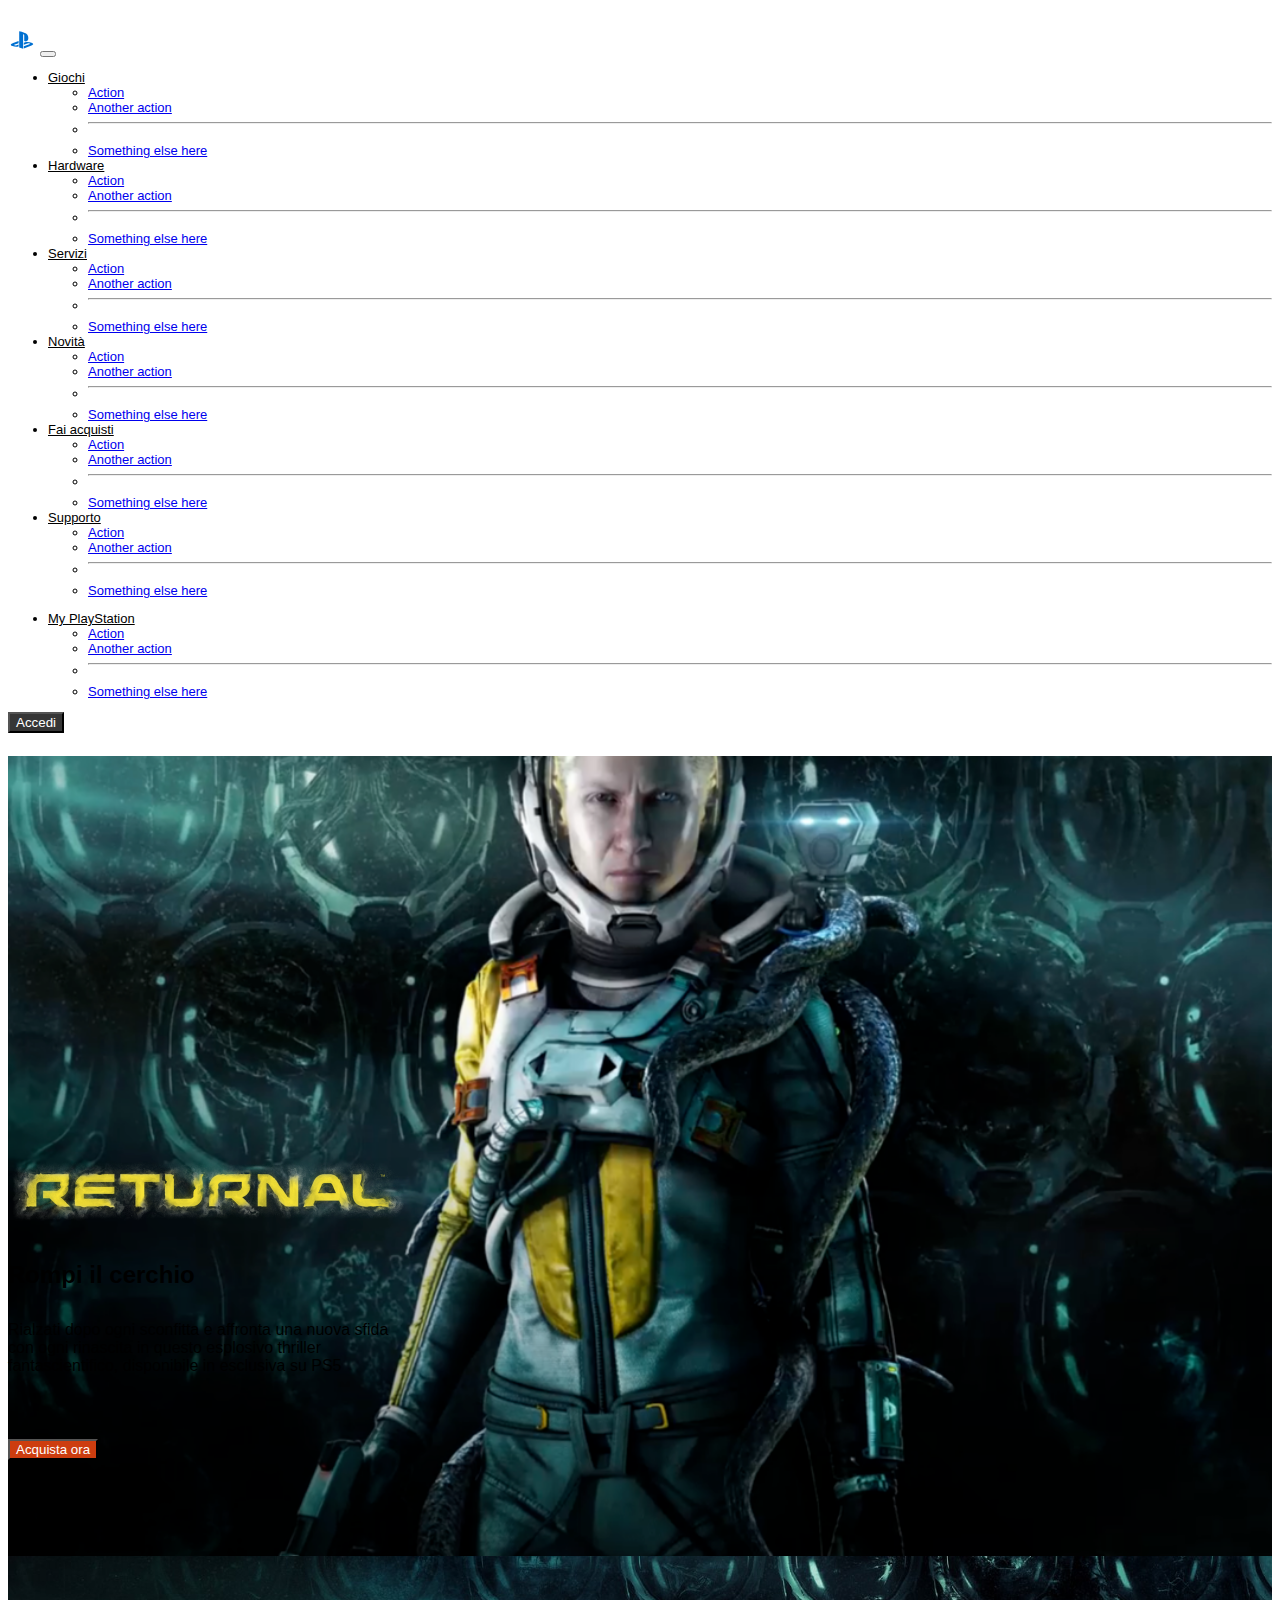
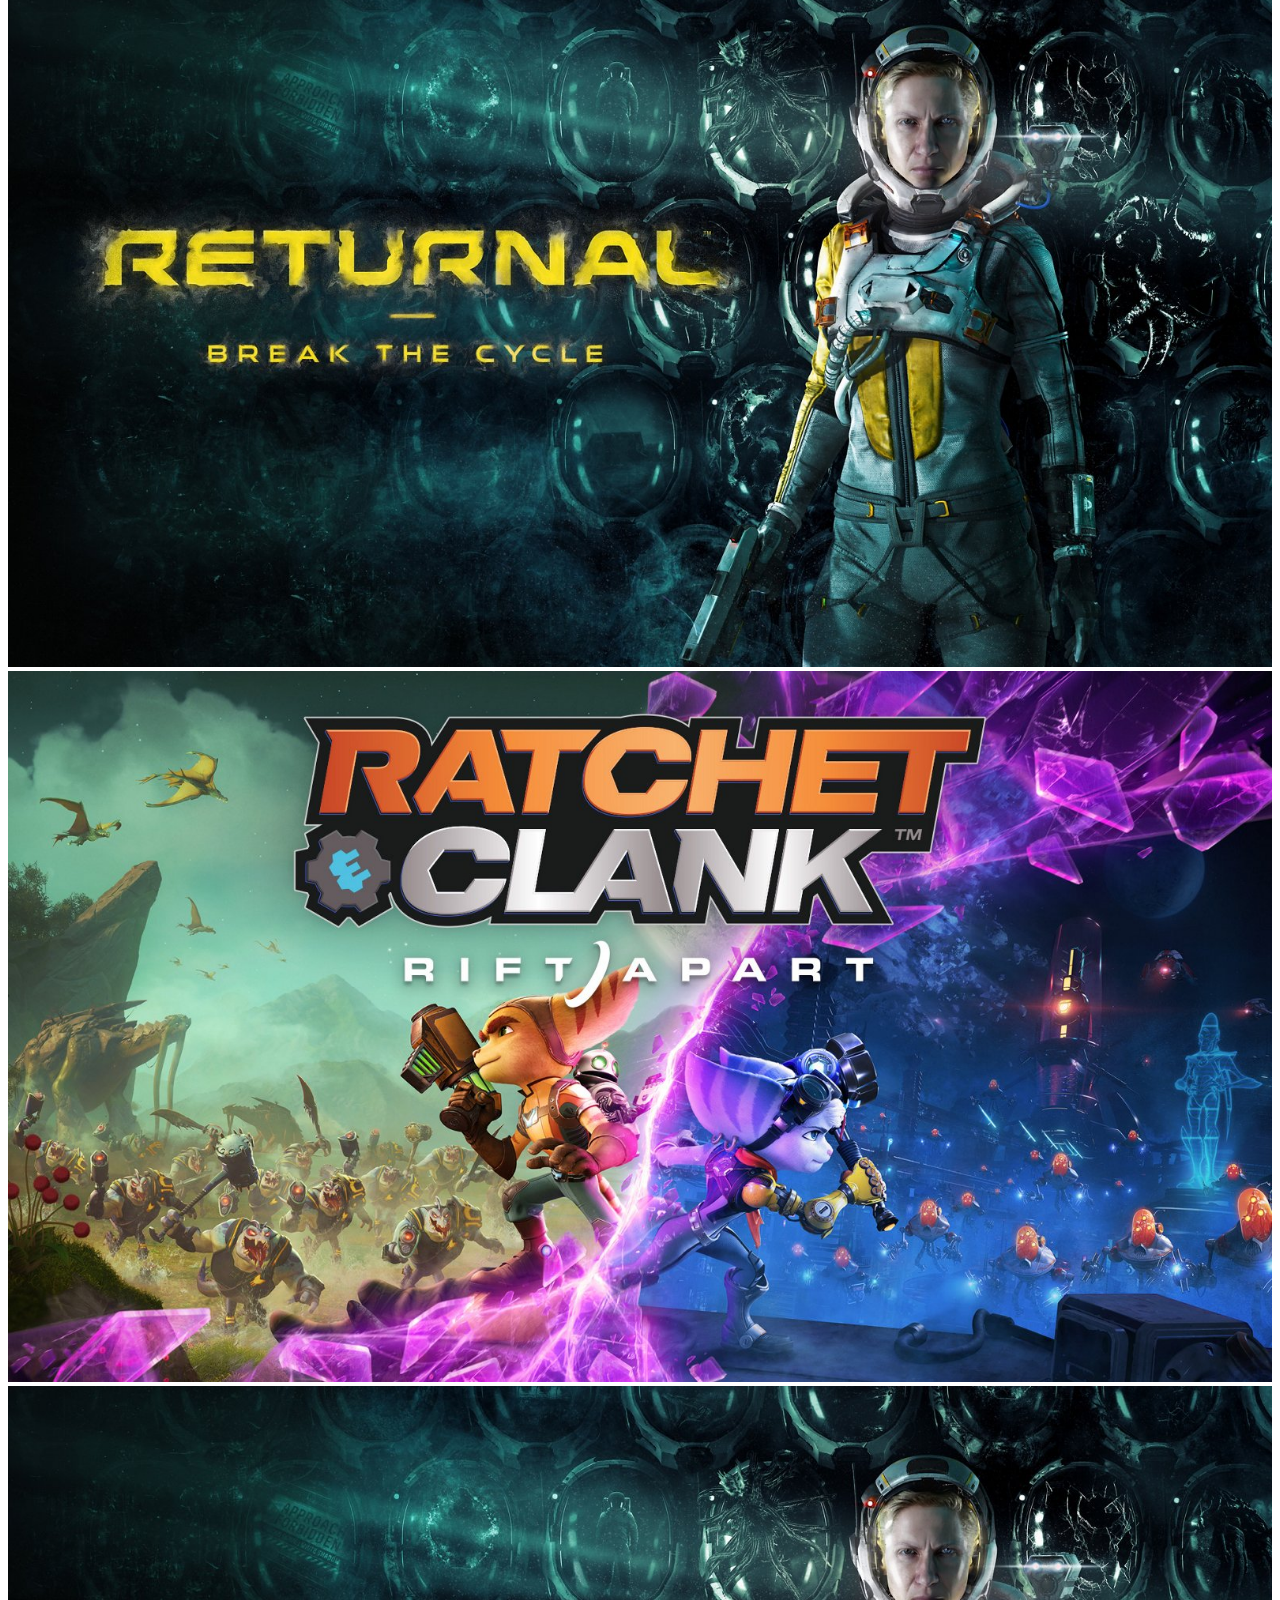
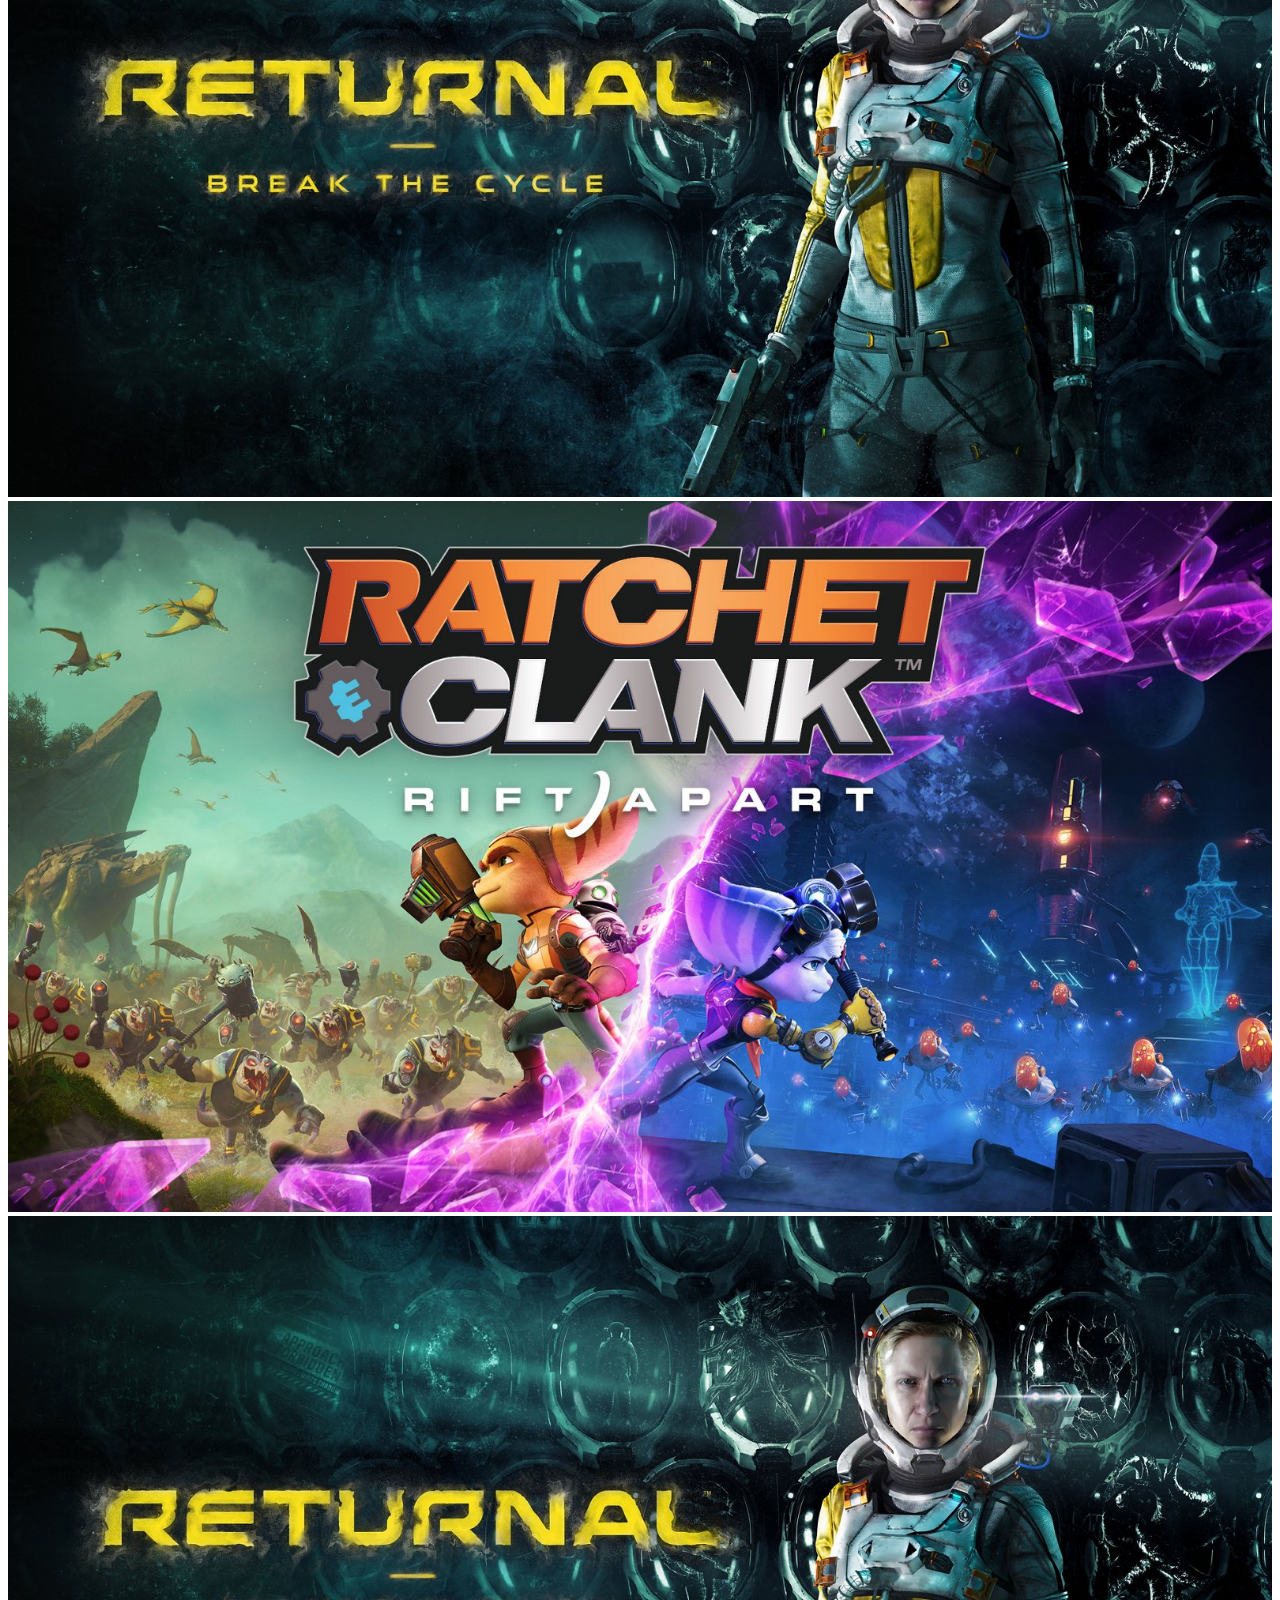
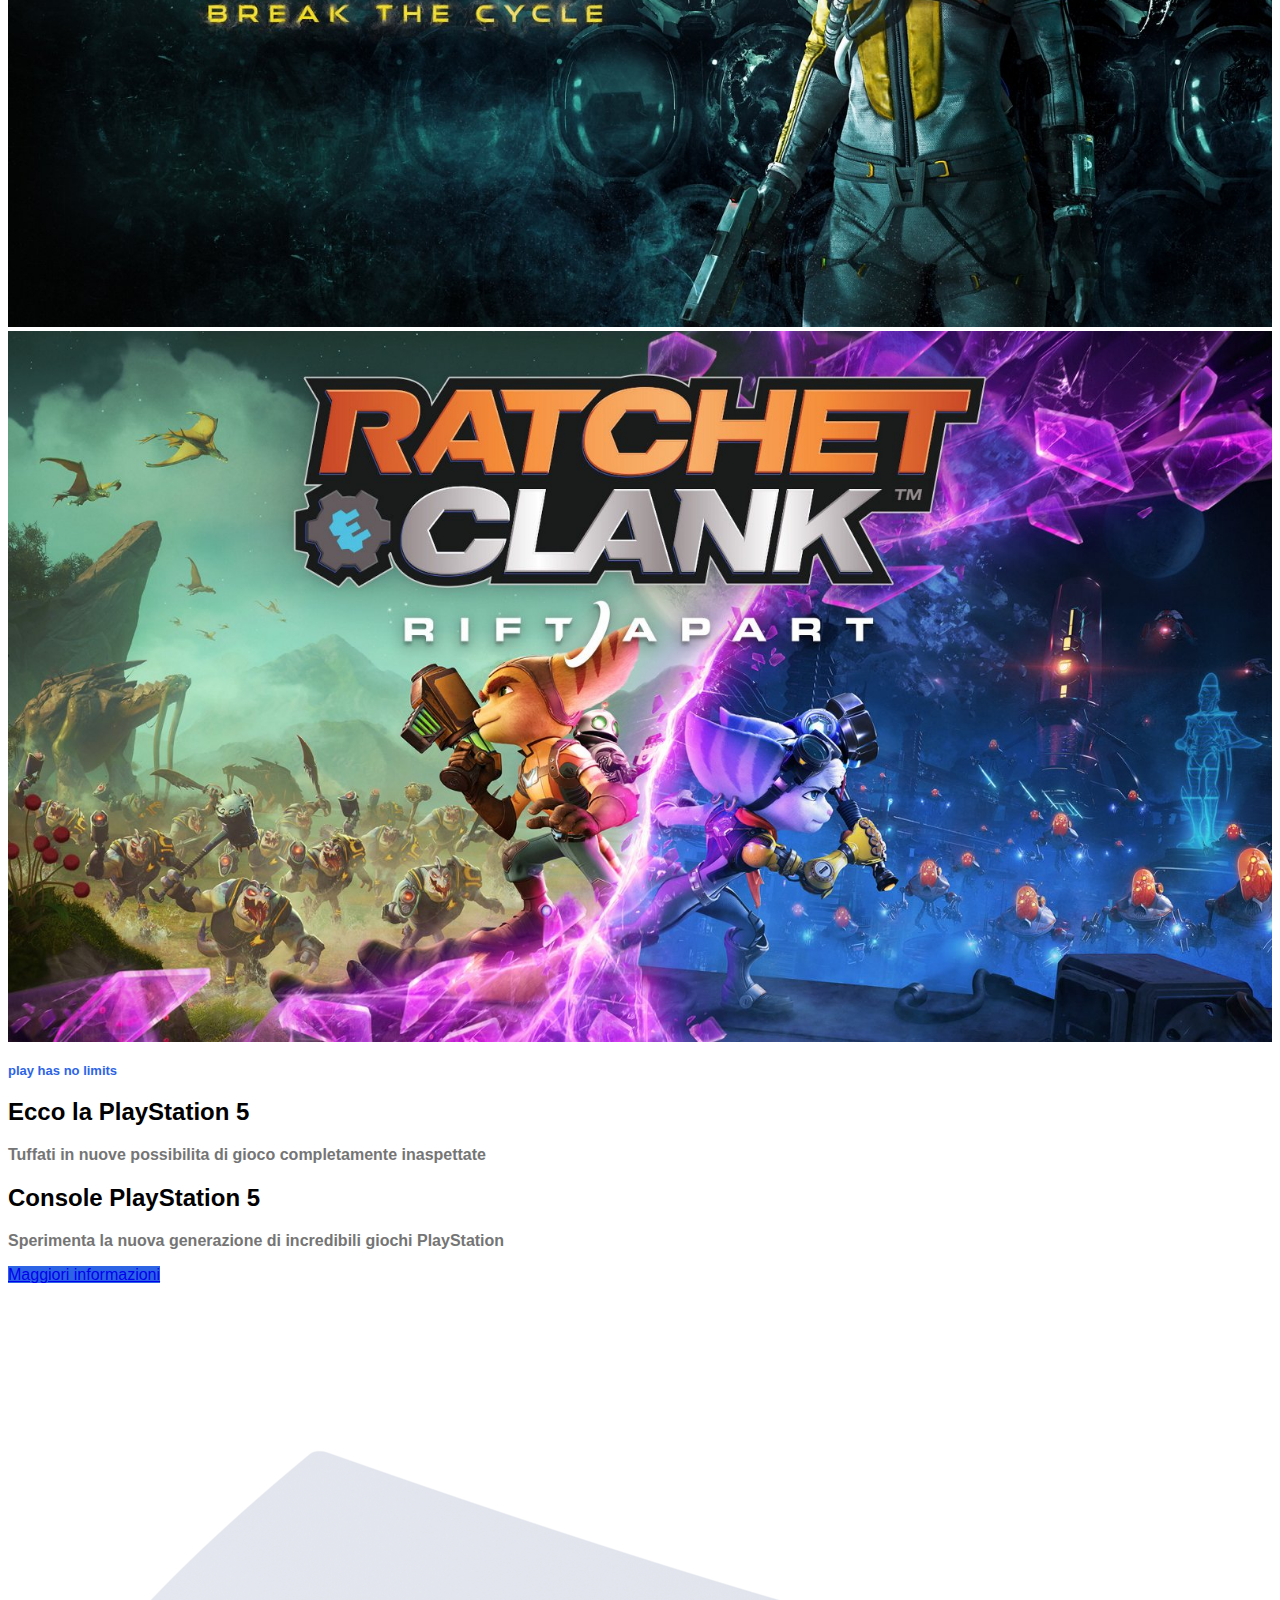
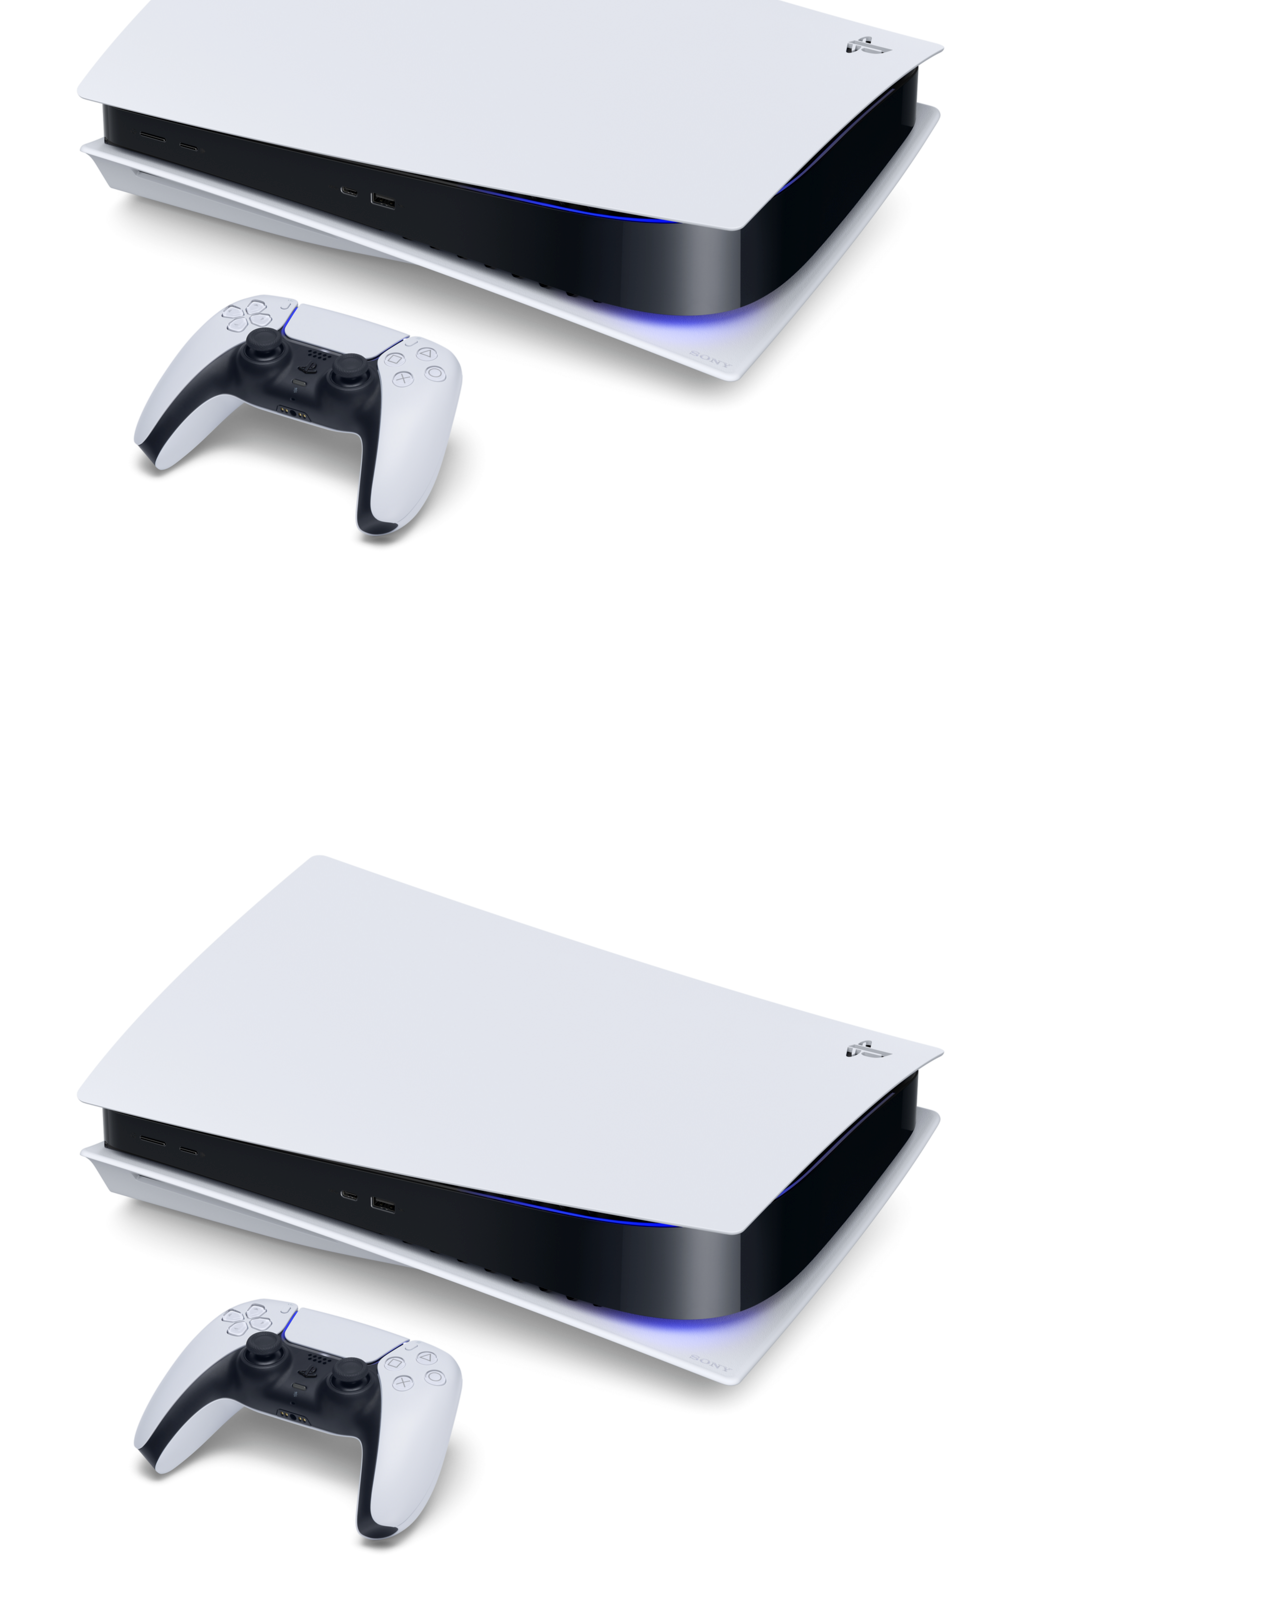
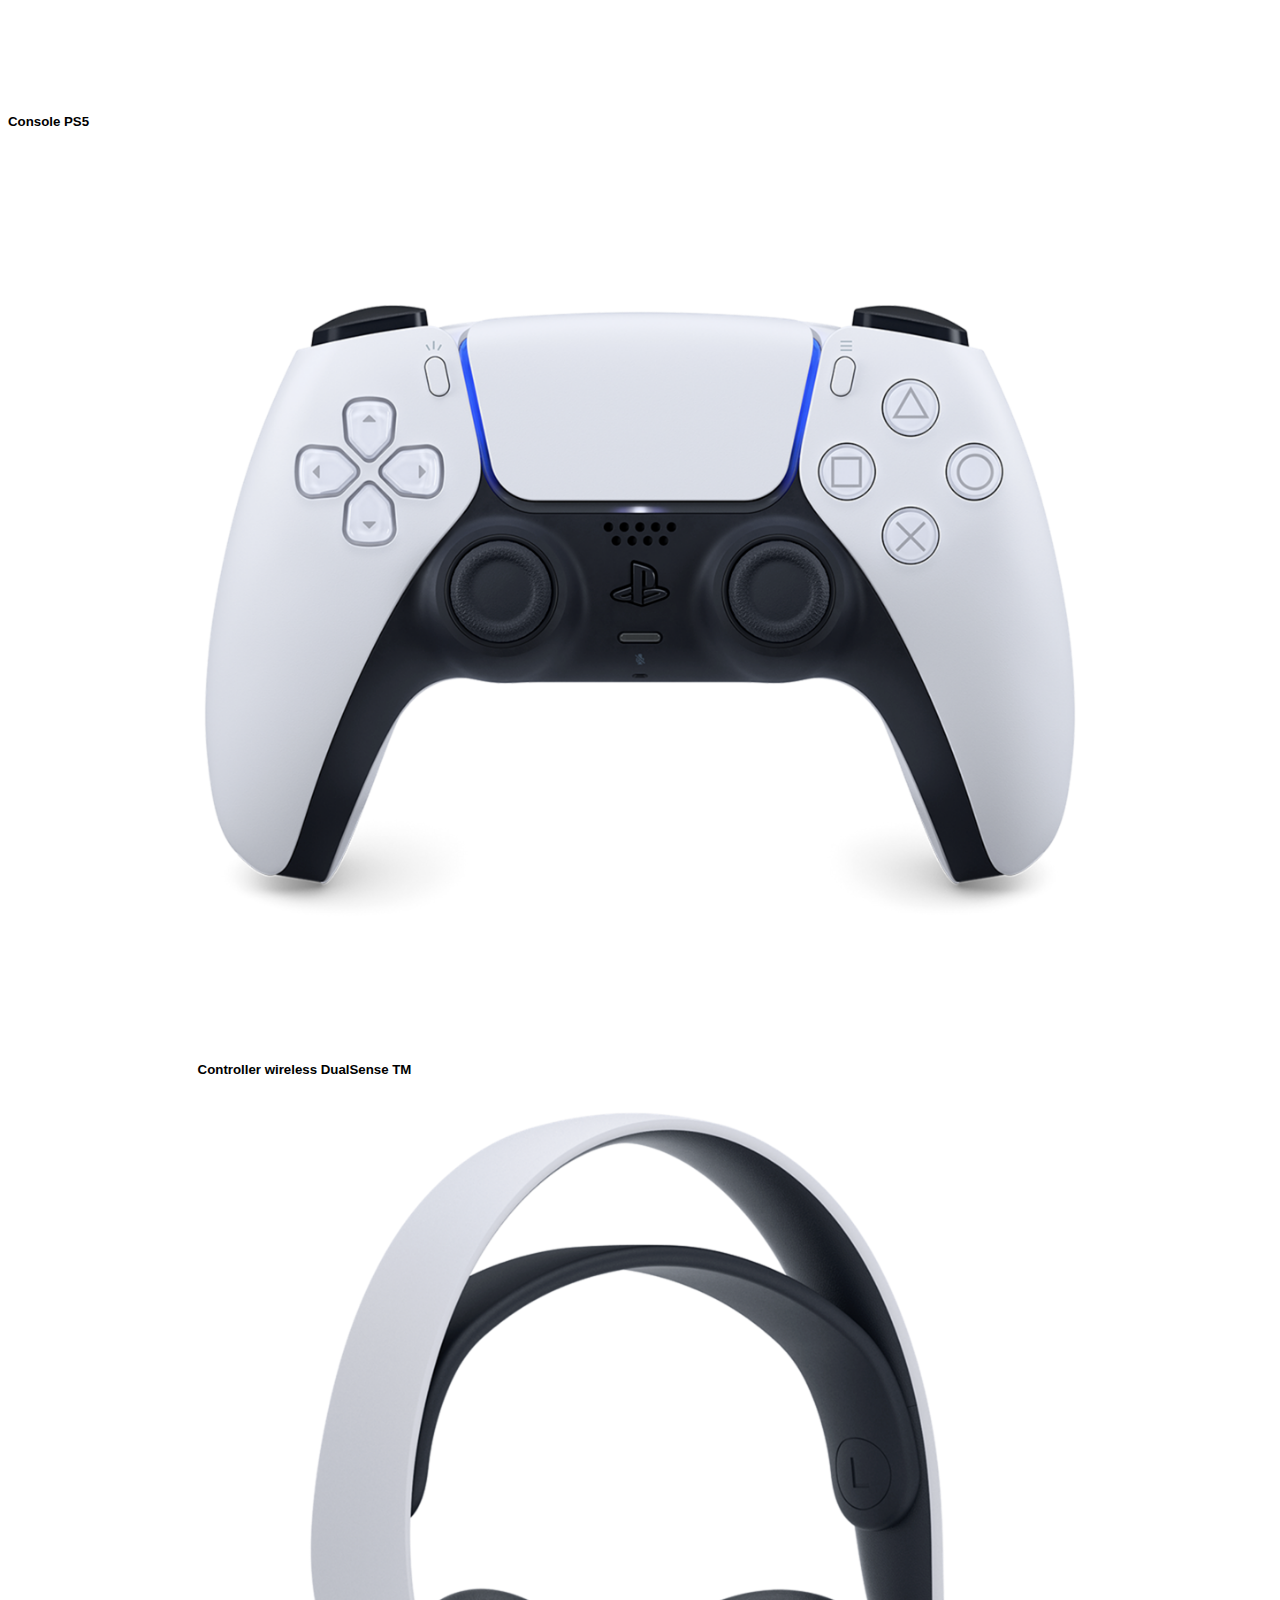
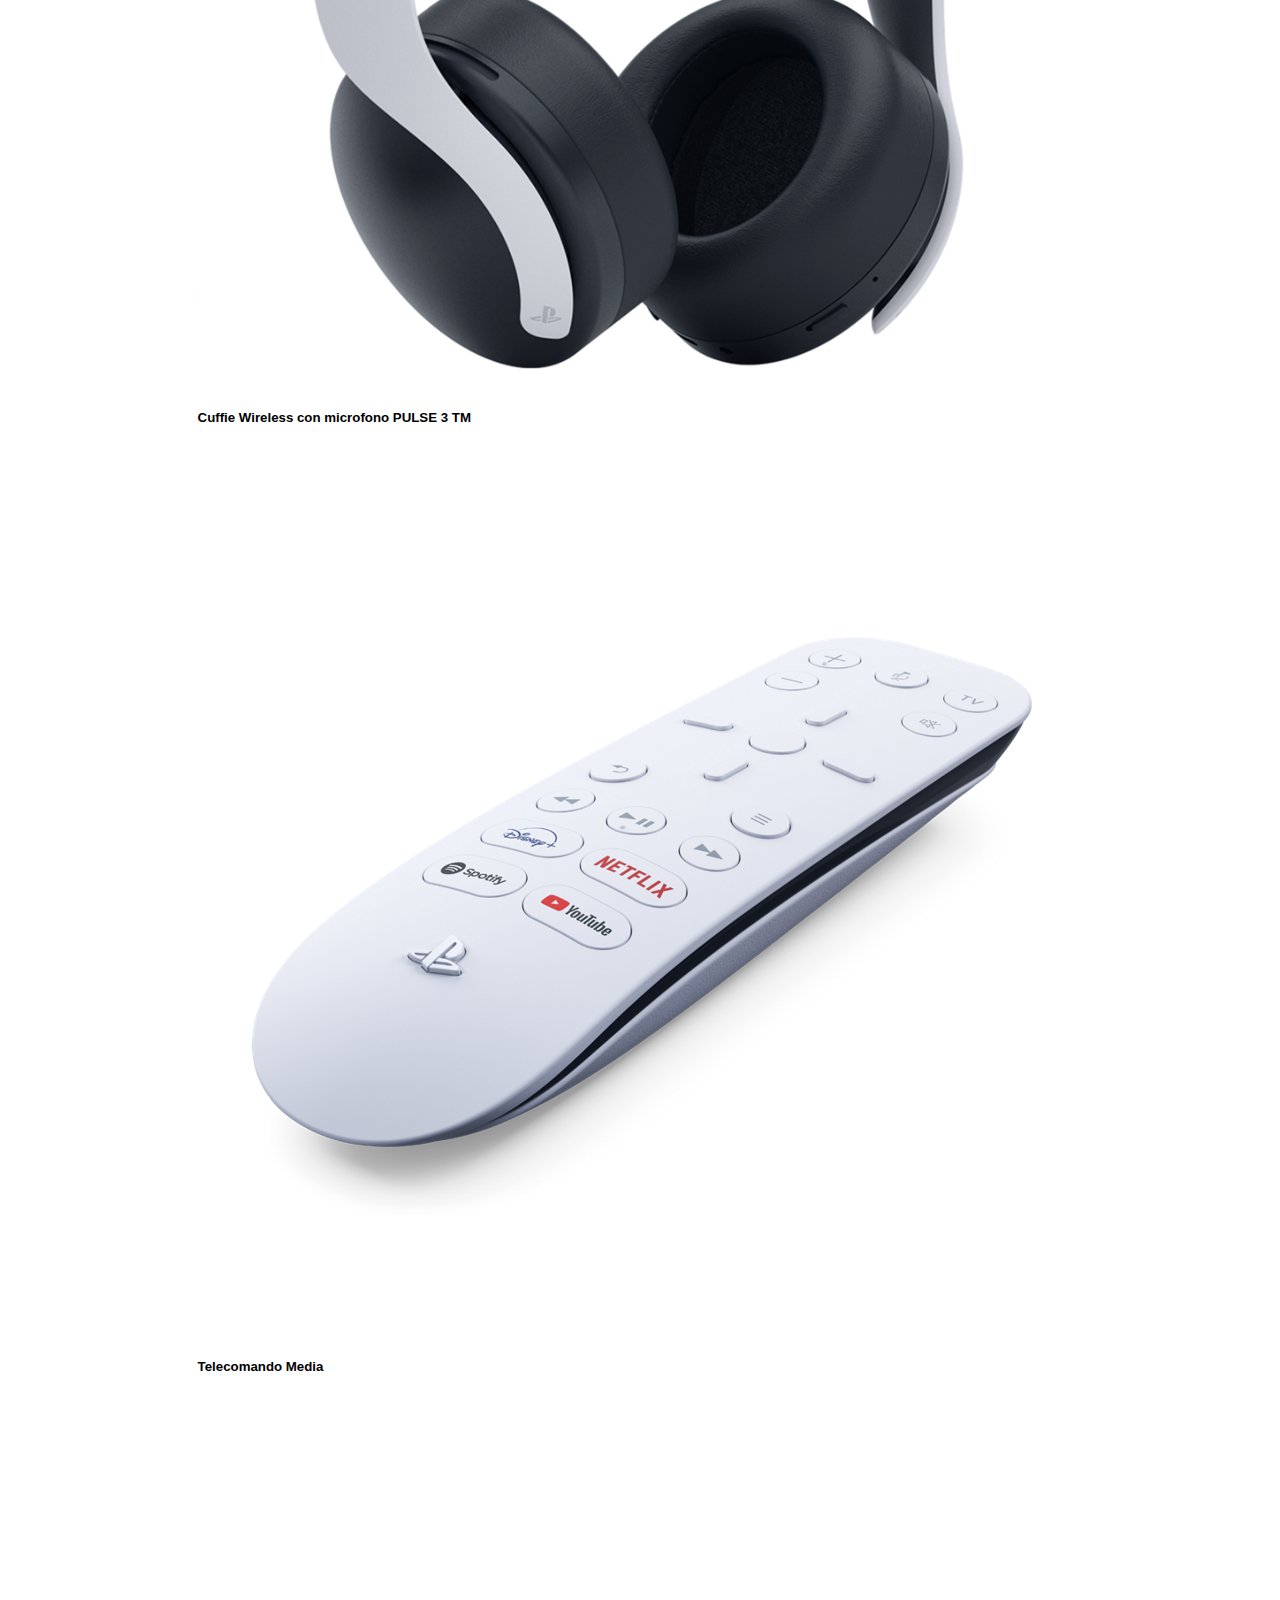
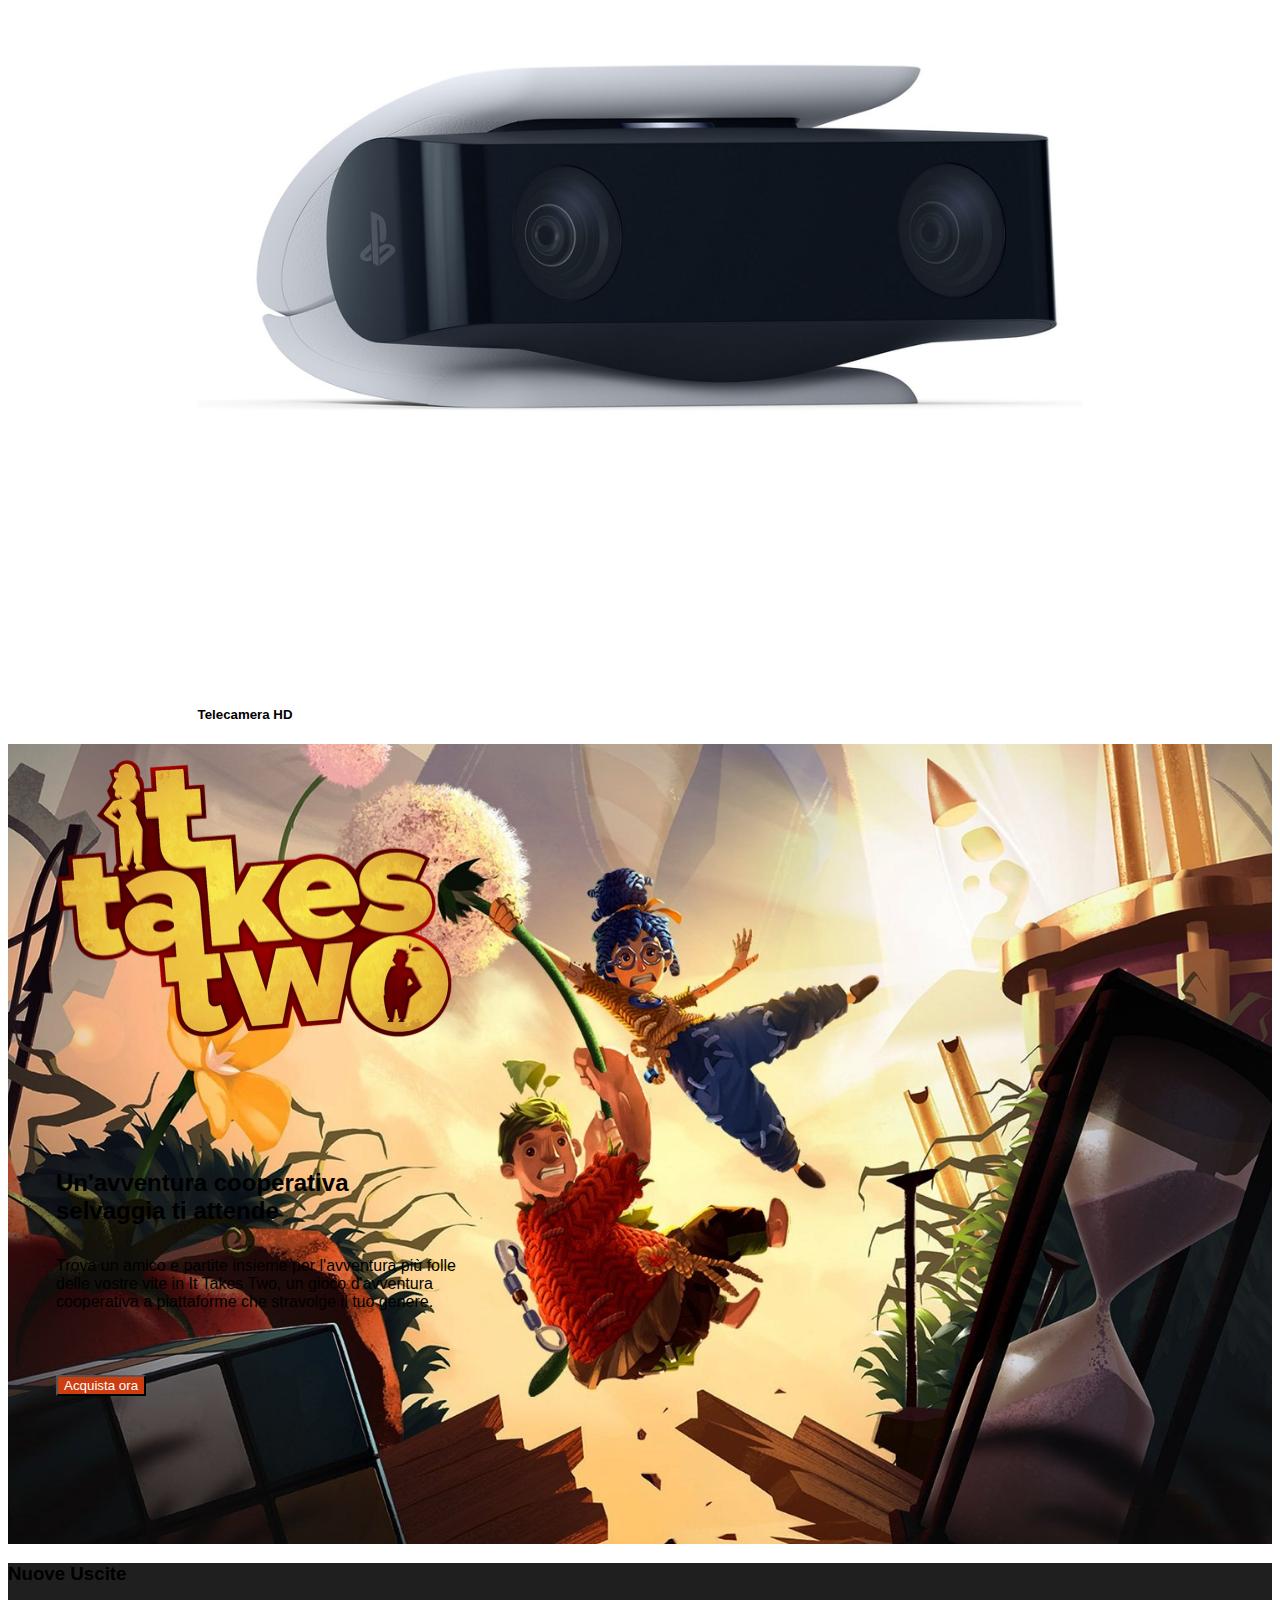
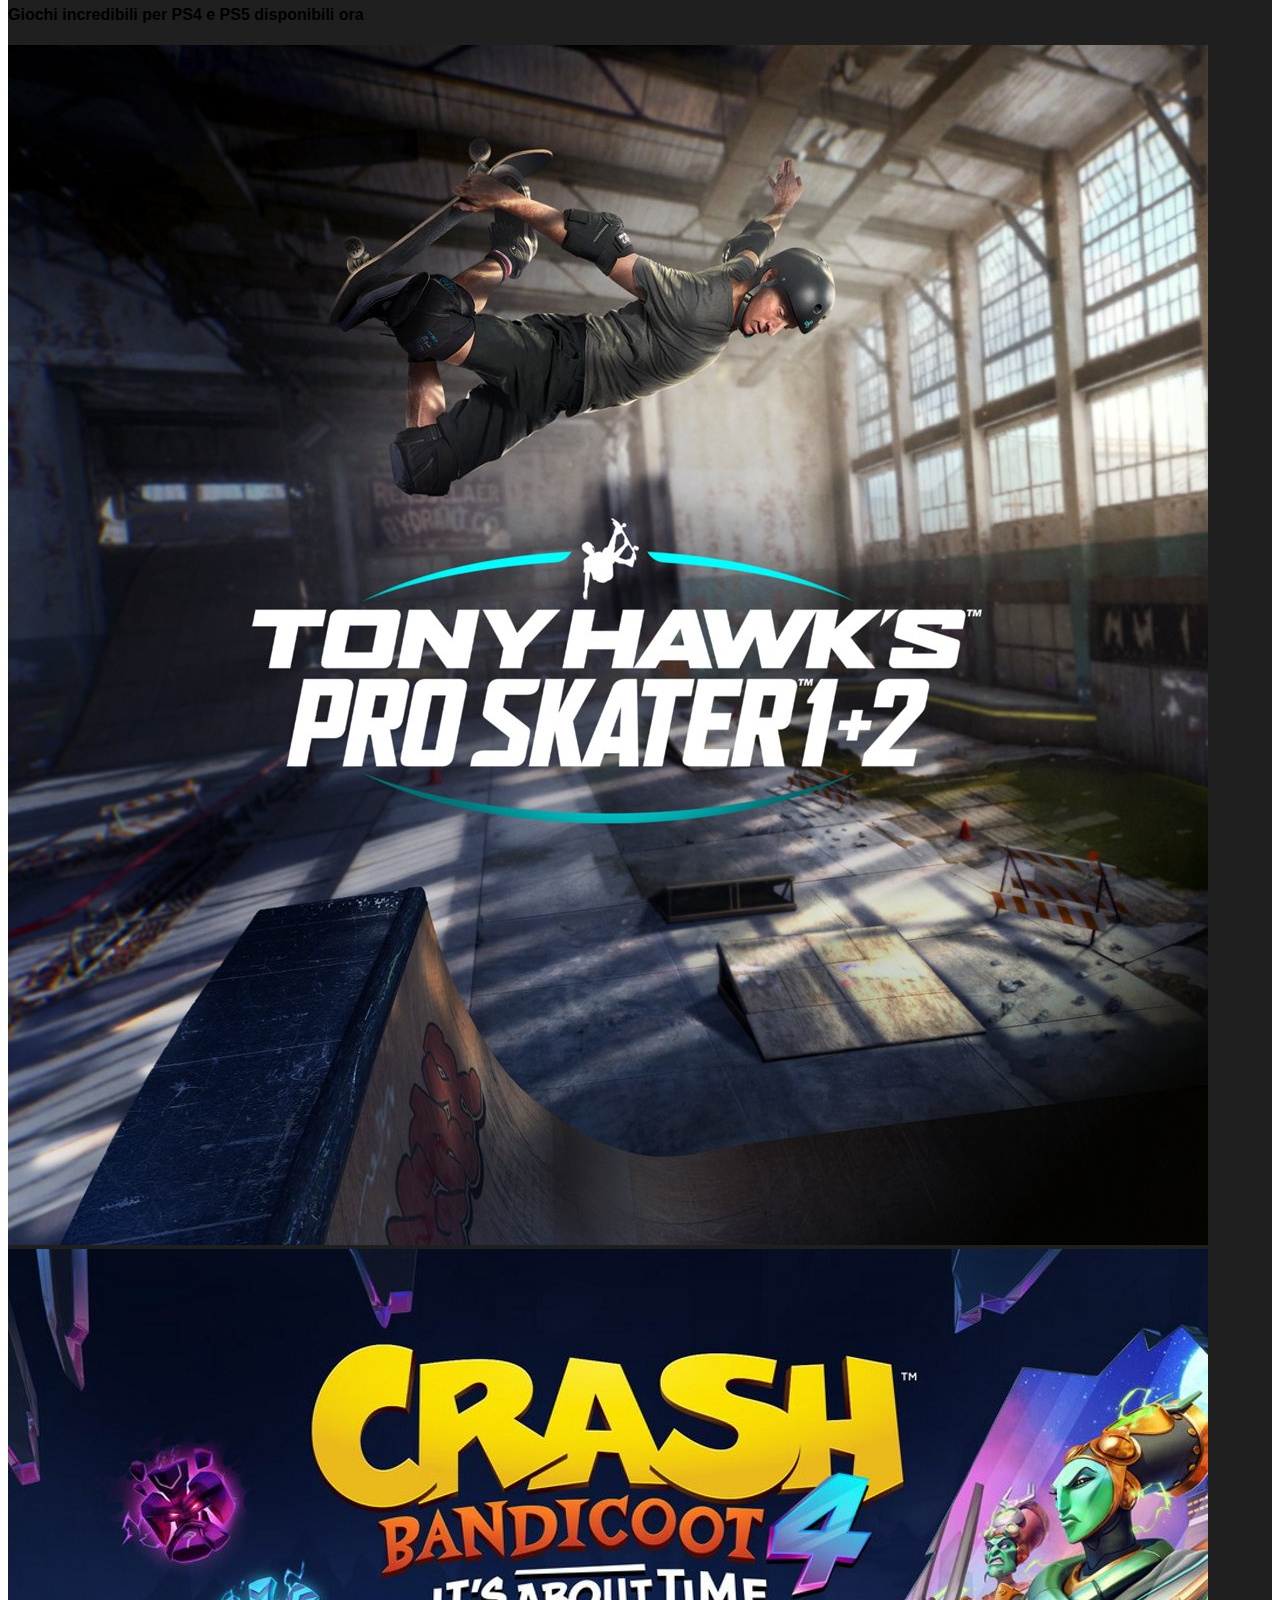
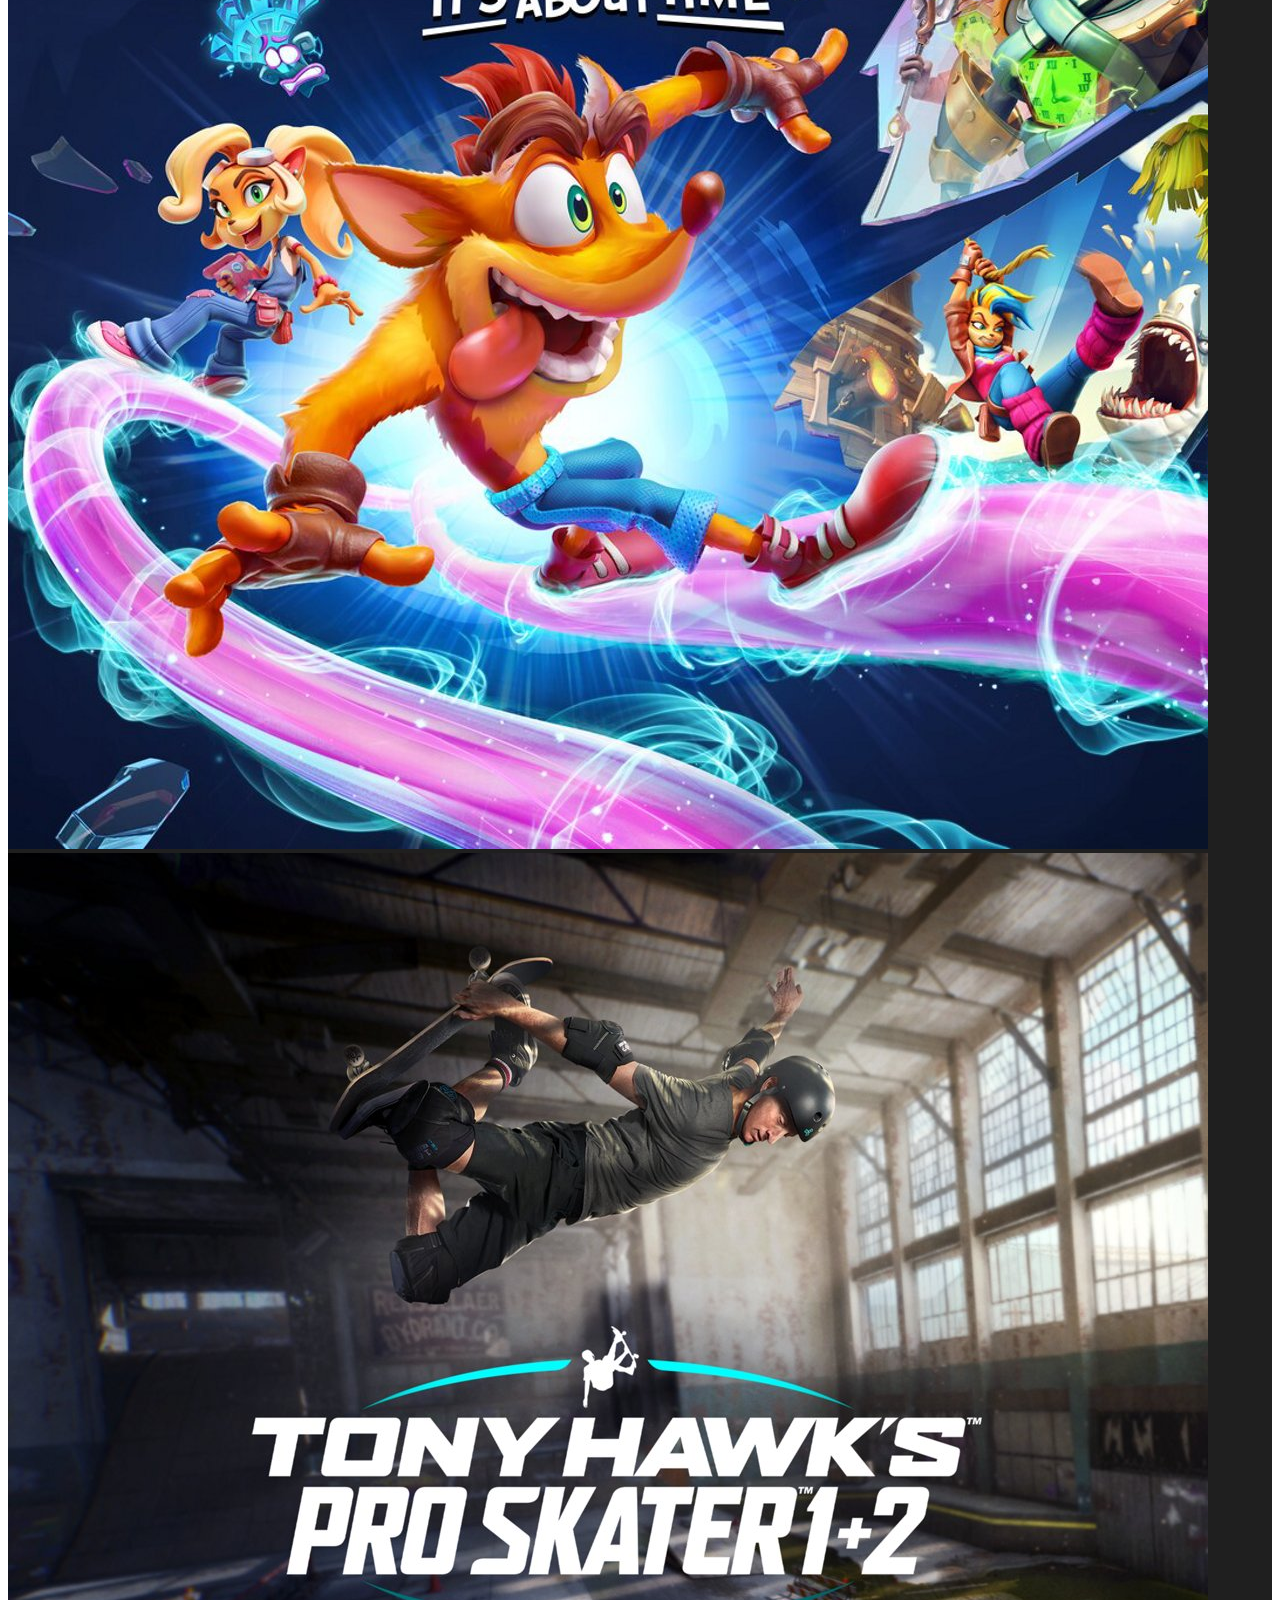
==== commit baf8494c: "add discount section" ====
--- a/index.html
+++ b/index.html
@@ -260,17 +260,40 @@
             </div>
         </div>
     </section>
-    <section class="play_plus"></section>
+    <section class="play_plus">
+        <div class="container">
+            <div class="bg_soul">
+                
+                <div class="row align-items-center">
+                    <div class="col-12 col-md-6">
+                        <div class="logo_plus my-4"></div>
+                        <p>Migliora la tua esperienza PlayStation con l'accesso a multigiocatore online, giochi mensili, sconti esclusivi e altro ancora</p>
+                        <button type="button" class="btn btn-light rounded-5 opacity-75">Esplora PlayStation Plus</button>
+                </div>
+            </div>
+
+        </div>
+
+    </section>
     <section class="discount">
         <div class="container">
+            <h2 class="text-center mt-5 mb-3">Nuovi sconti sul PlayStation Store</h2>
+            <p class="text-center mb-5">Sconti pazzeschi, collezioni curate e saldi stagionali su PS5, PS4 e PS VR, tutti in un unico posto.</p>
             <div class="row row-cols-1 row-cols-md-3">
-                <div class="col"></div>
-                <div class="col"></div>
-                <div class="col"></div>
-            </div>
-        </div>
-    </section>
-    <section class="play_now"></section>
+                <div class="col my-3">
+                    <img src="./img/playstation-store-games-under-20-spotlight.jpg" alt="">
+                </div>
+                <div class="col my-3">
+                    <img src="./img/playstation-store-golden-week-sale-spotlight.jpg" alt="">
+                </div>
+                <div class="col my-3">
+                    <img src="./img/playstation-store-free-to-play-spotlight.png" alt="">
+                </div>
+            </div>
+        </div>
+    </section>
+    <section class="play_now">
+    </section>
     <section class="social_media">
         <div class="container">
             <div class="row row-cols-2 row-cols-sm-4">
--- a/style.css
+++ b/style.css
@@ -9,6 +9,7 @@
     --ps-call_to_action: #CD3D0F;
     --ps-navbar: 13px;
     --ps-h2: 25px;
+    --ps-explore: #3469E6;
 }
 body{
     font-family: Arial, Helvetica, sans-serif;
@@ -62,7 +63,6 @@
     border: 1px solid;
 }
 .debug .play_plus{
-    background-color: red;
     height: 300px;
 }
 .debug .discount{
@@ -148,6 +148,9 @@
 .btn_action{
     background-color: var(--ps-call_to_action);
     color: white;
+}
+.jumbotron h2{
+    font-weight: 600;
 }
 
 /* #endregion jumbotron */
@@ -158,7 +161,11 @@
     color: var(--ps-information);
     font-weight: 600;
 }
+.play_5 h2{
+    font-weight: 600;
+}
 .play_5 p{
+    font-weight: 600;
     color: var(--ps-p);
 }
 .btn_information{
@@ -203,14 +210,58 @@
 /* #endregion new_arrival */
 /* #region play_4 */
 .play_4 p{
-    margin-bottom: 0;
     color: var(--ps-p);
     font-weight: 600;
 }
+.play_4 h2{
+    font-weight: 600;
+}
 /* #endregion play_4 */
+/* #region play_plus */
+.play_plus{
+    background-color: var(--ps-plus);
+
+} 
+.bg_soul{
+    background-image: url("./img/ps-plus-april-monthly-games-featured-image-block.png");
+    background-repeat: no-repeat;
+    background-size: contain;
+    background-position: right;
+    height: 300px;
+}
+
+.play_plus .logo_plus{
+    background-image: url("./img/ps-plus-logo.png");
+    background-repeat: no-repeat;
+    background-size: contain;
+    height: 100px;
+}
+.play_plus p{
+    font-weight: 600;
+}
+.play_plus button{
+    color: var(--ps-explore);
+}
+/* #endregion play_plus */
+/* #region discount */
+.discount h2{
+    font-weight: 600;
+}
+.discount p{
+    color: var(--ps-p);
+    font-weight: 600;
+ }
+/* #endregion discount */
 /* #region footer */
 footer{
     background-color: var(--ps-footer);
 }
 /* #endregion footer */
 
+
+@media screen and (max-width:768px) {
+    .bg_soul{
+        background-image: none;
+    }
+    
+}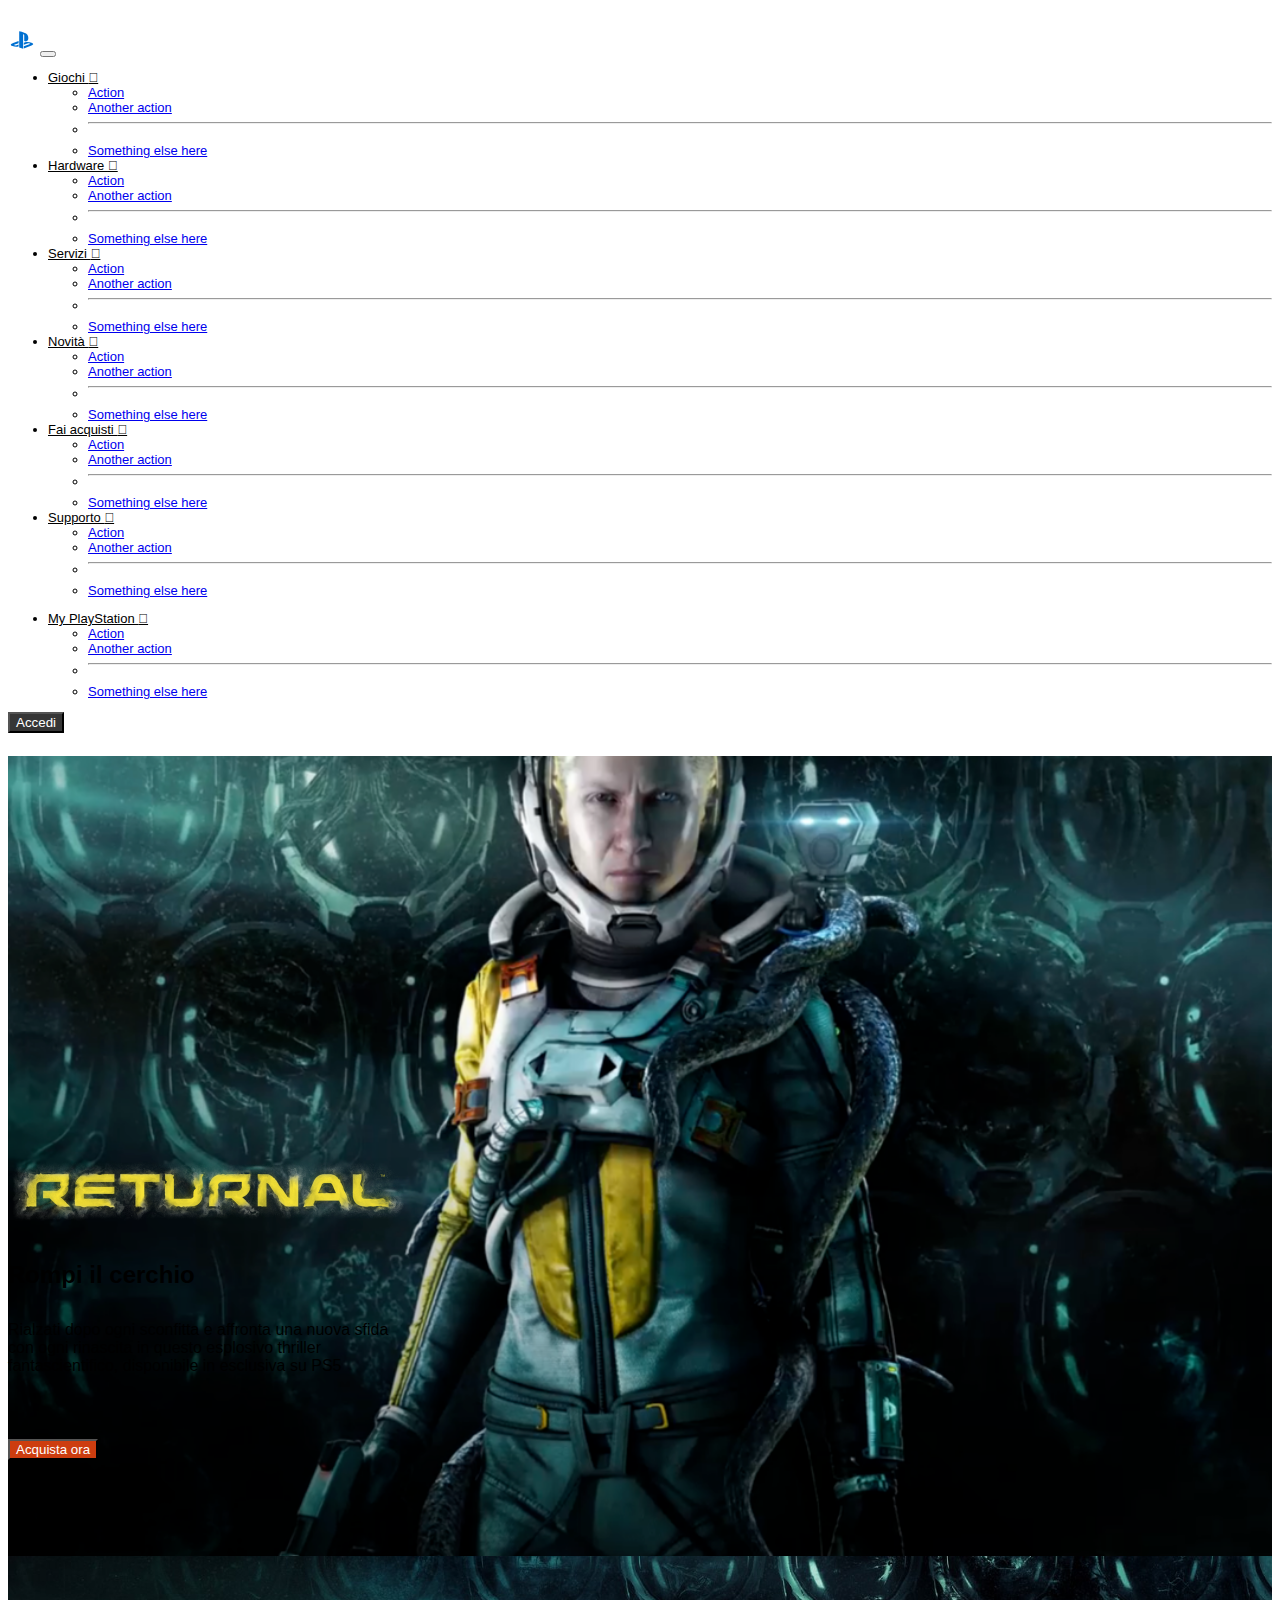
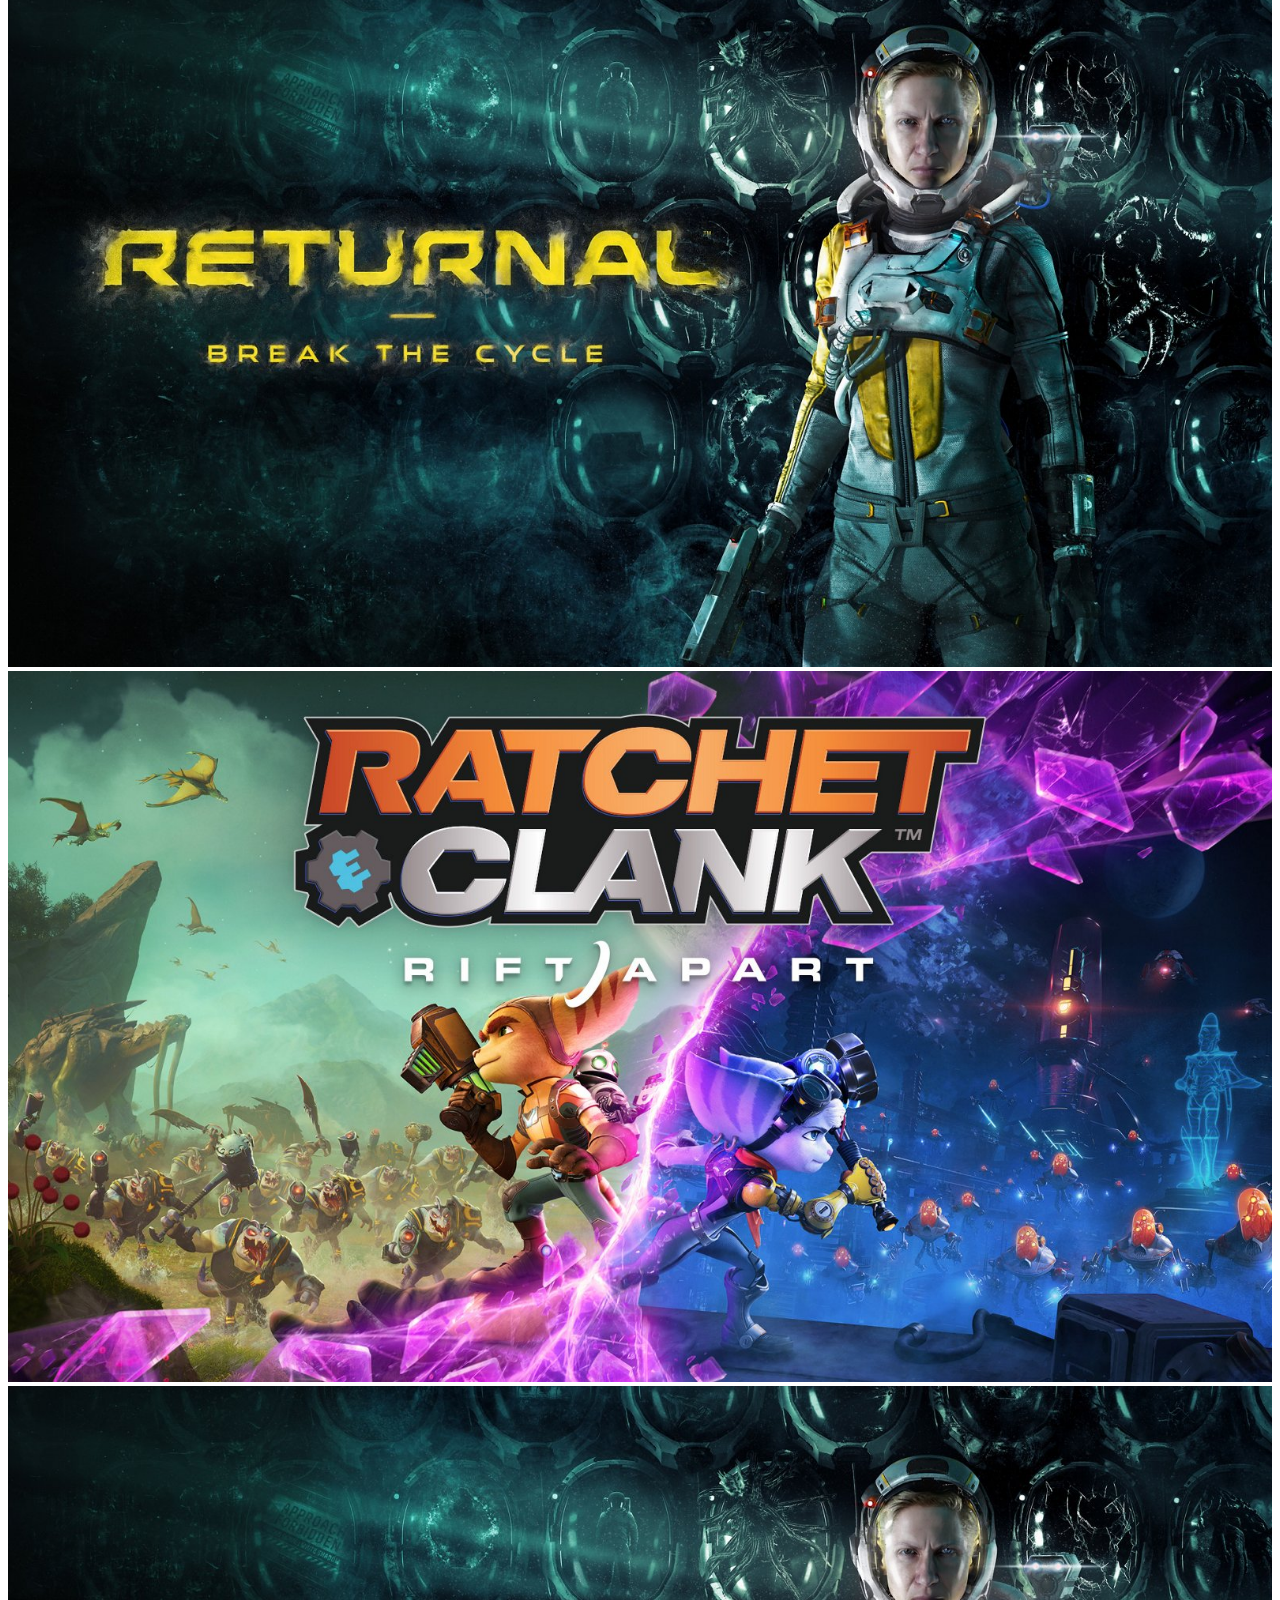
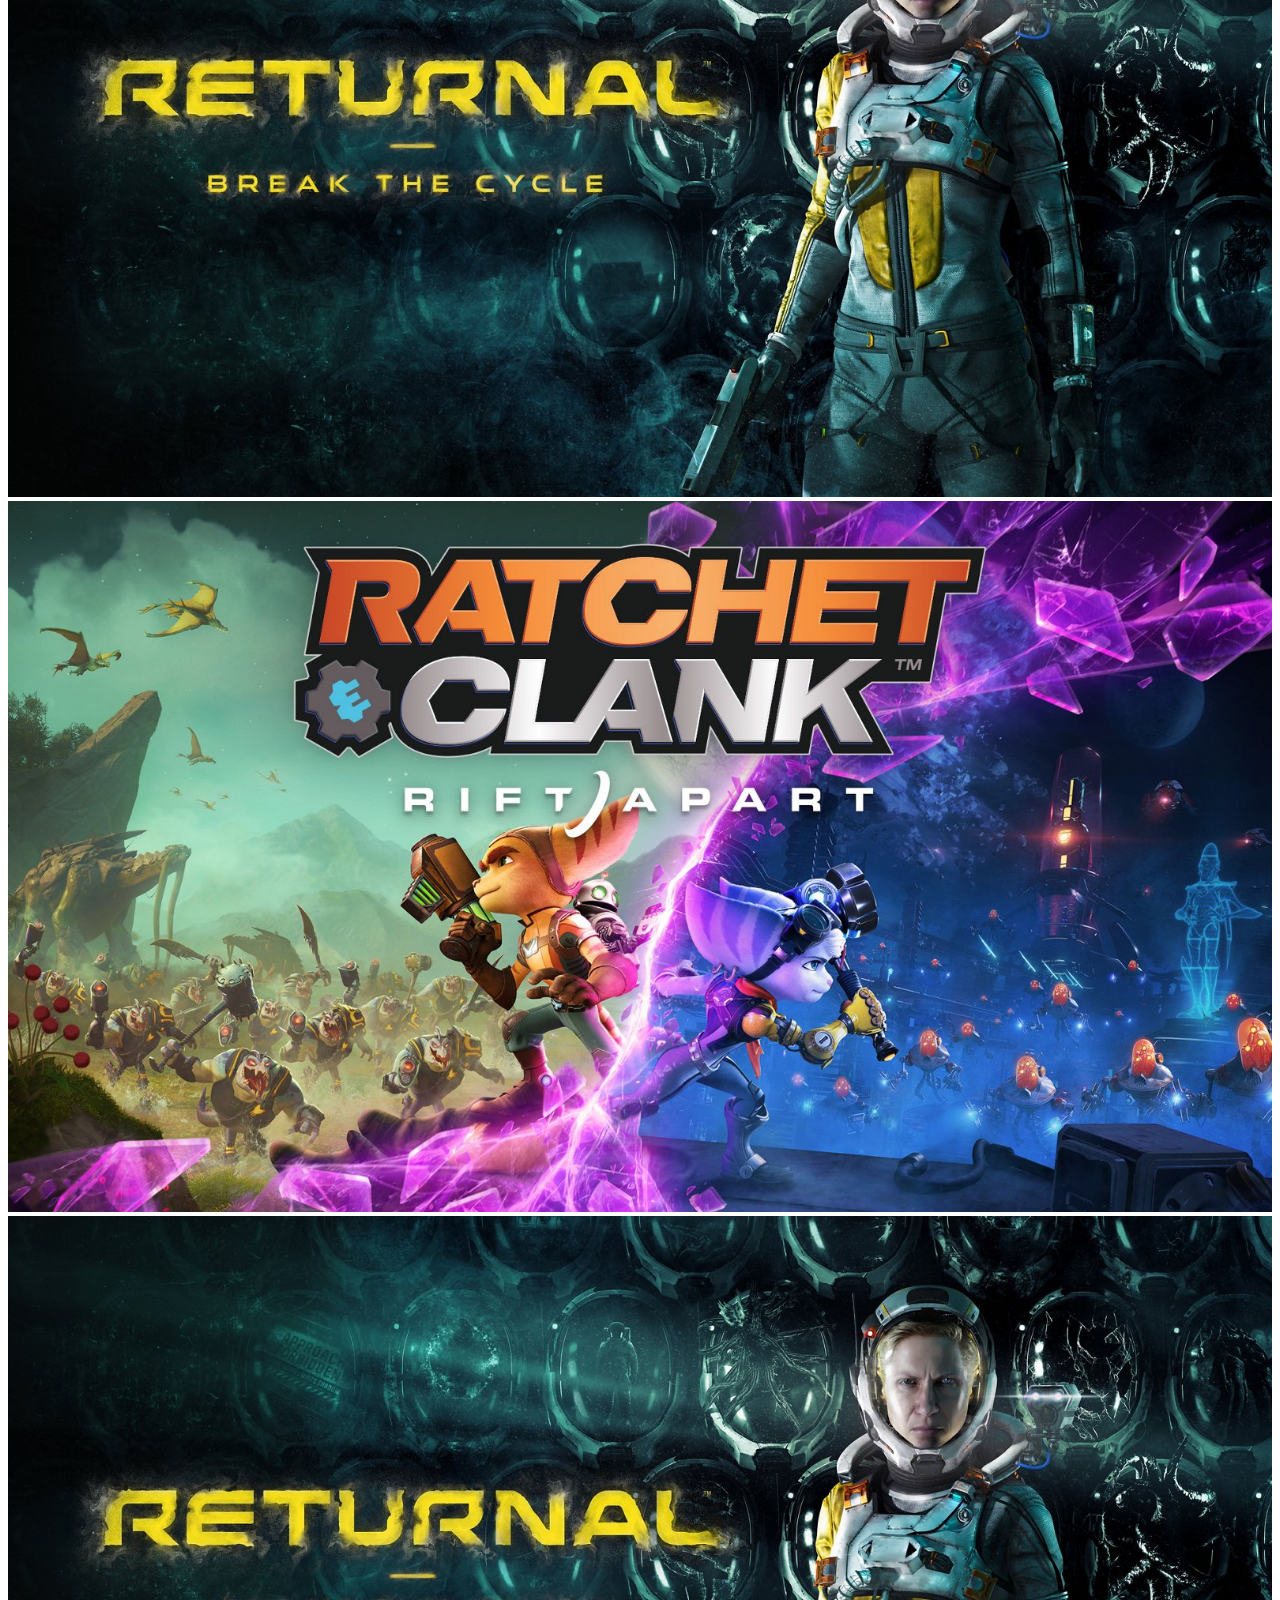
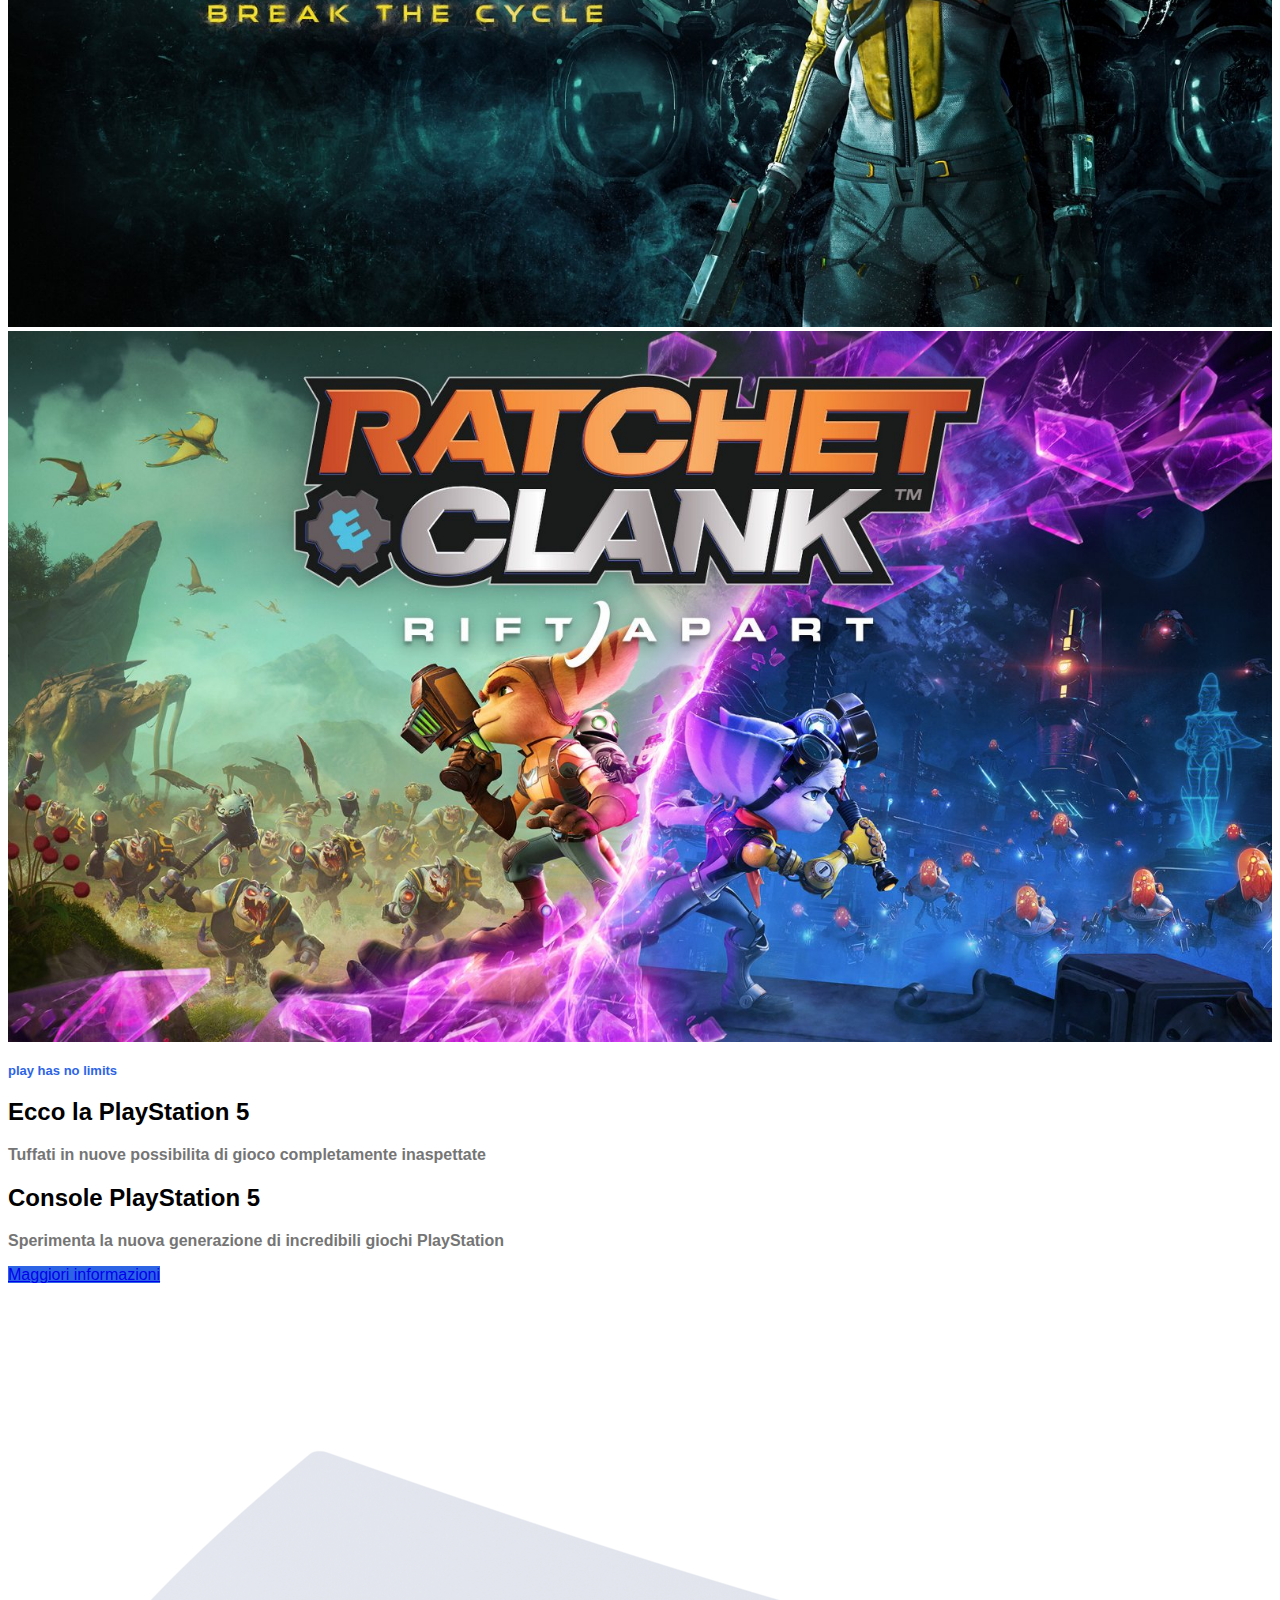
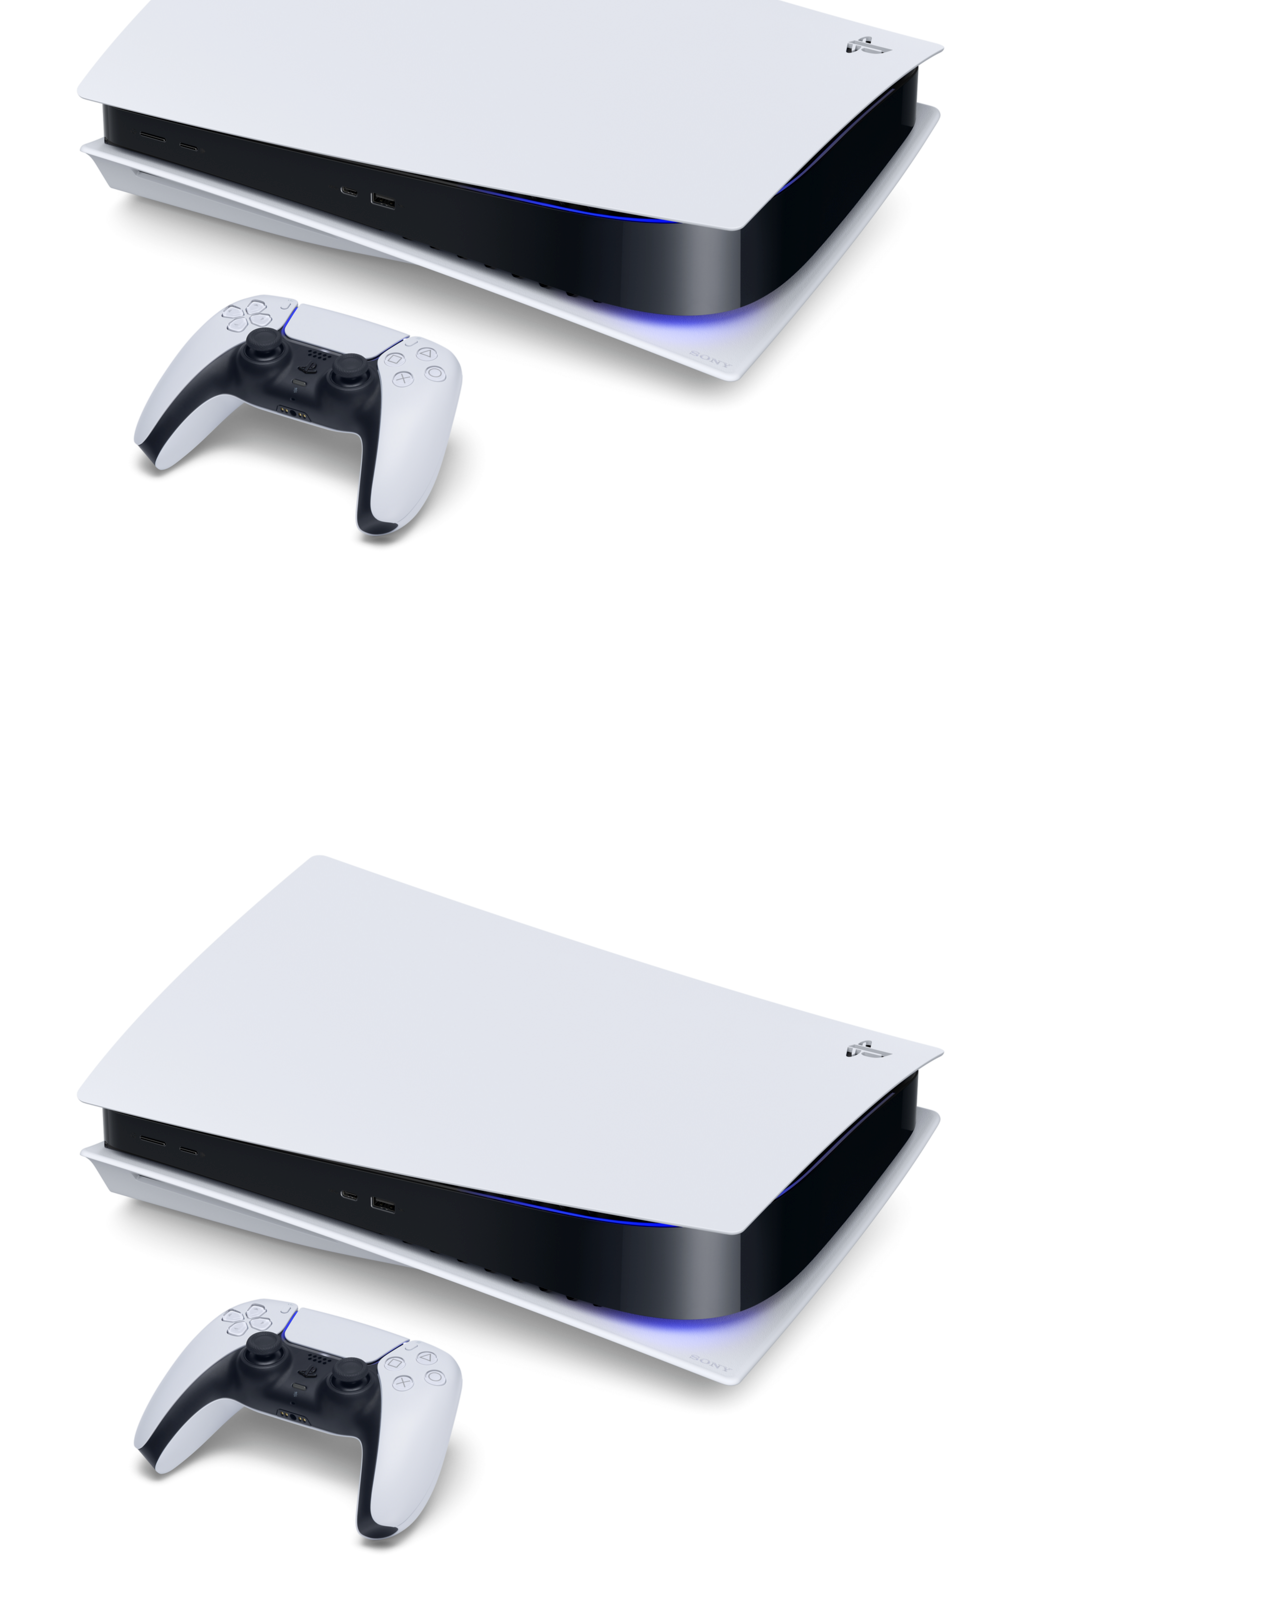
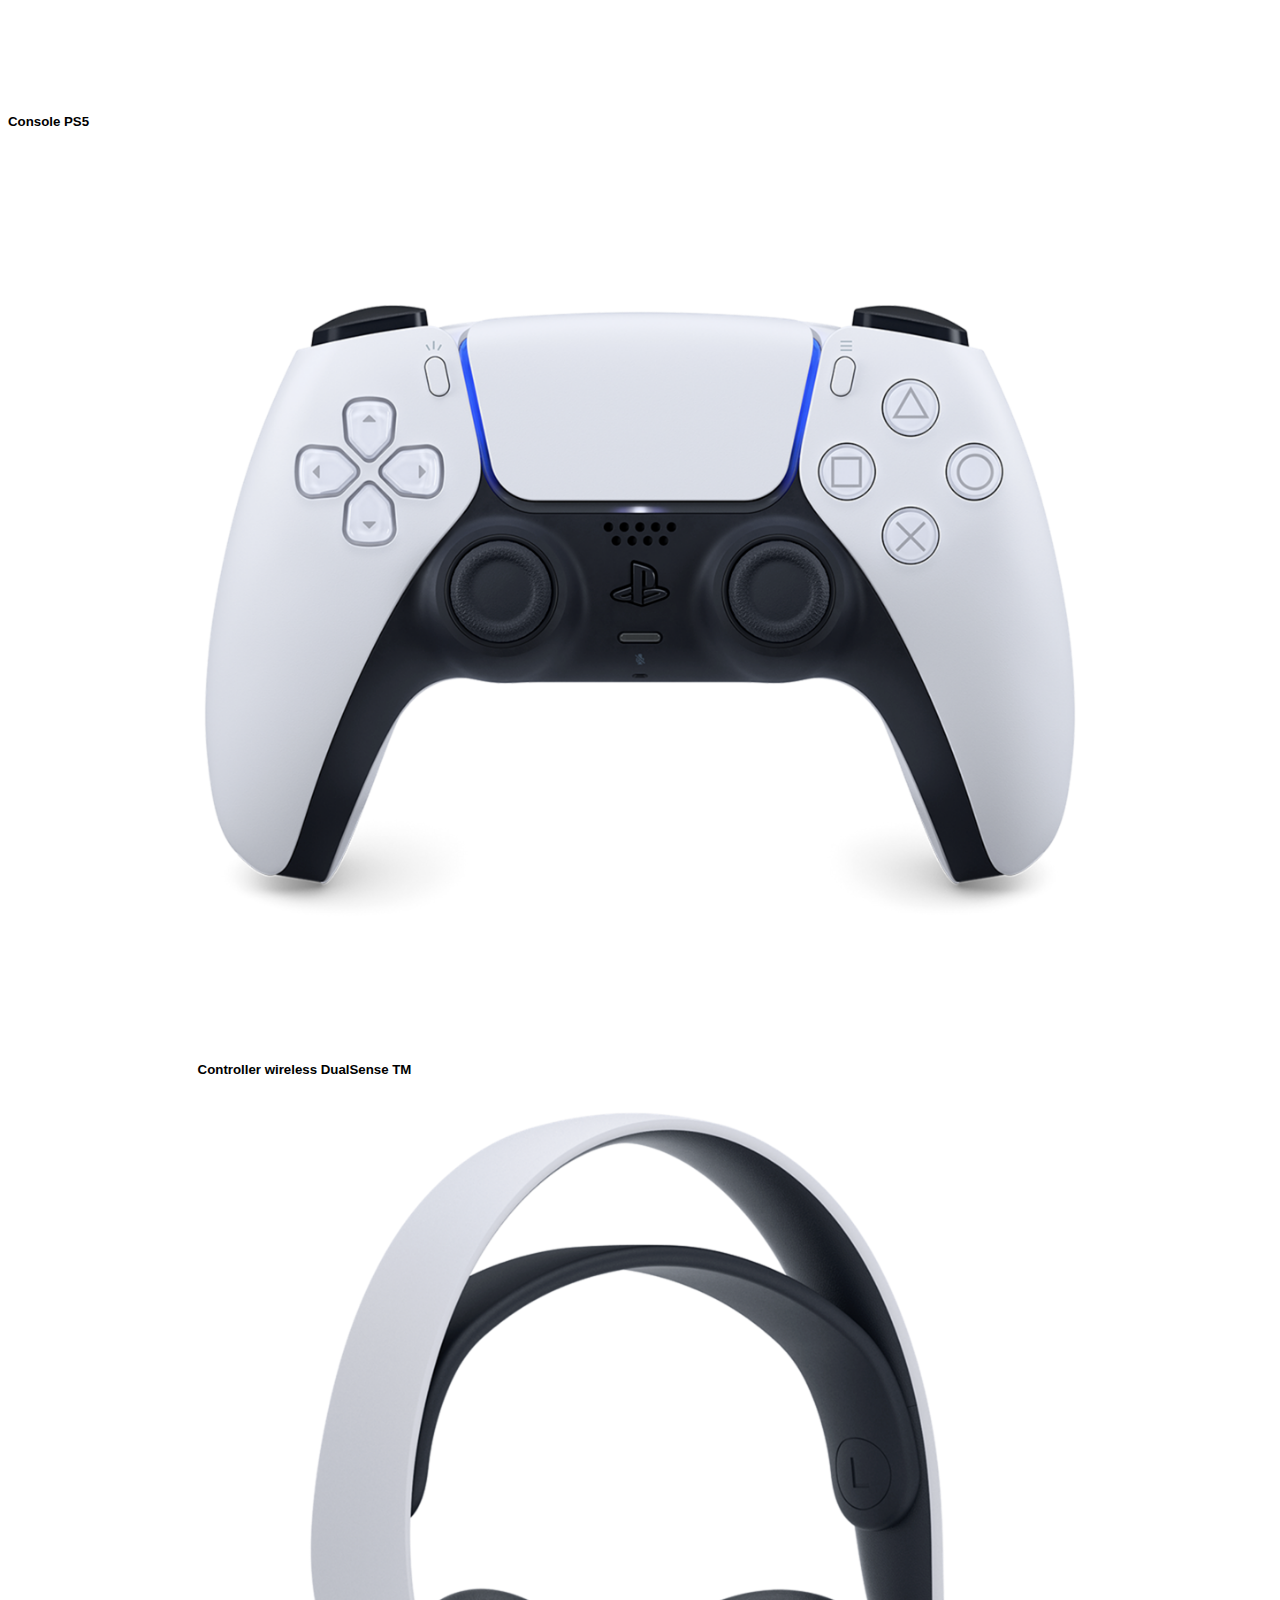
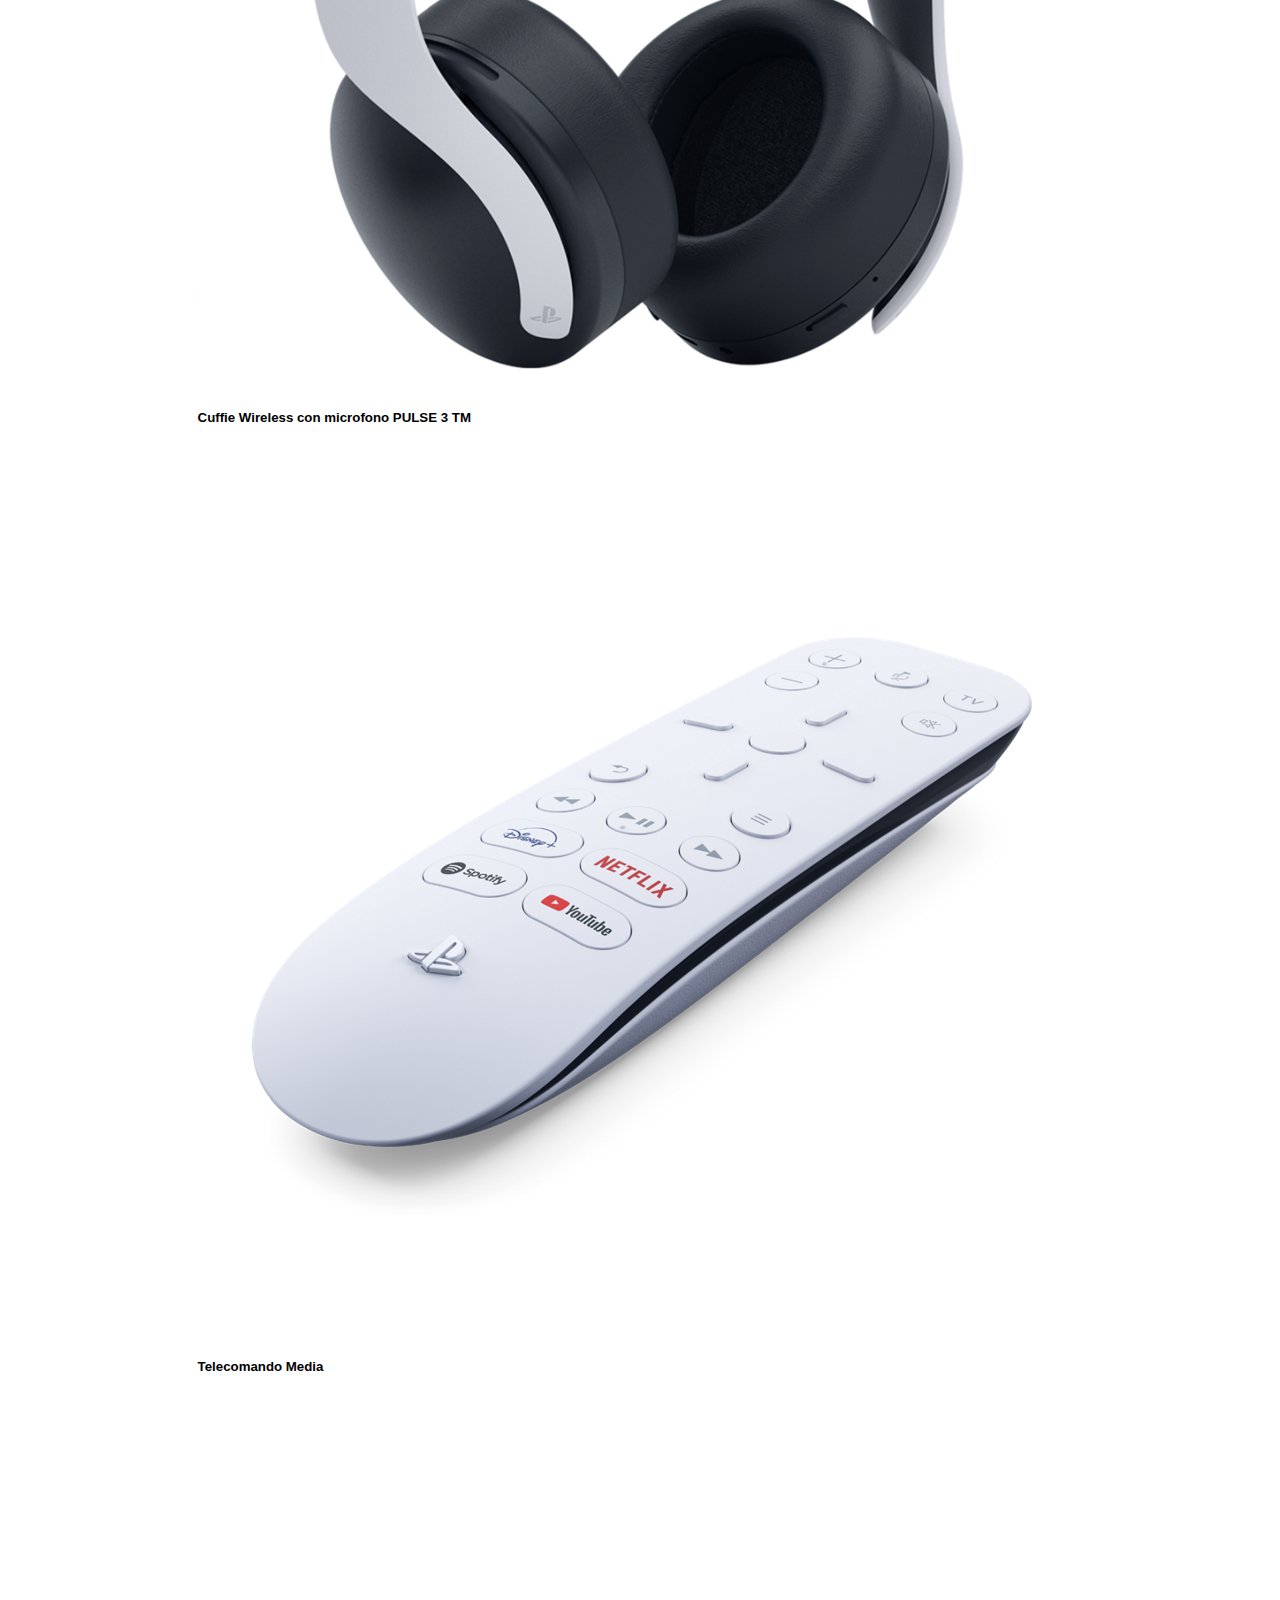
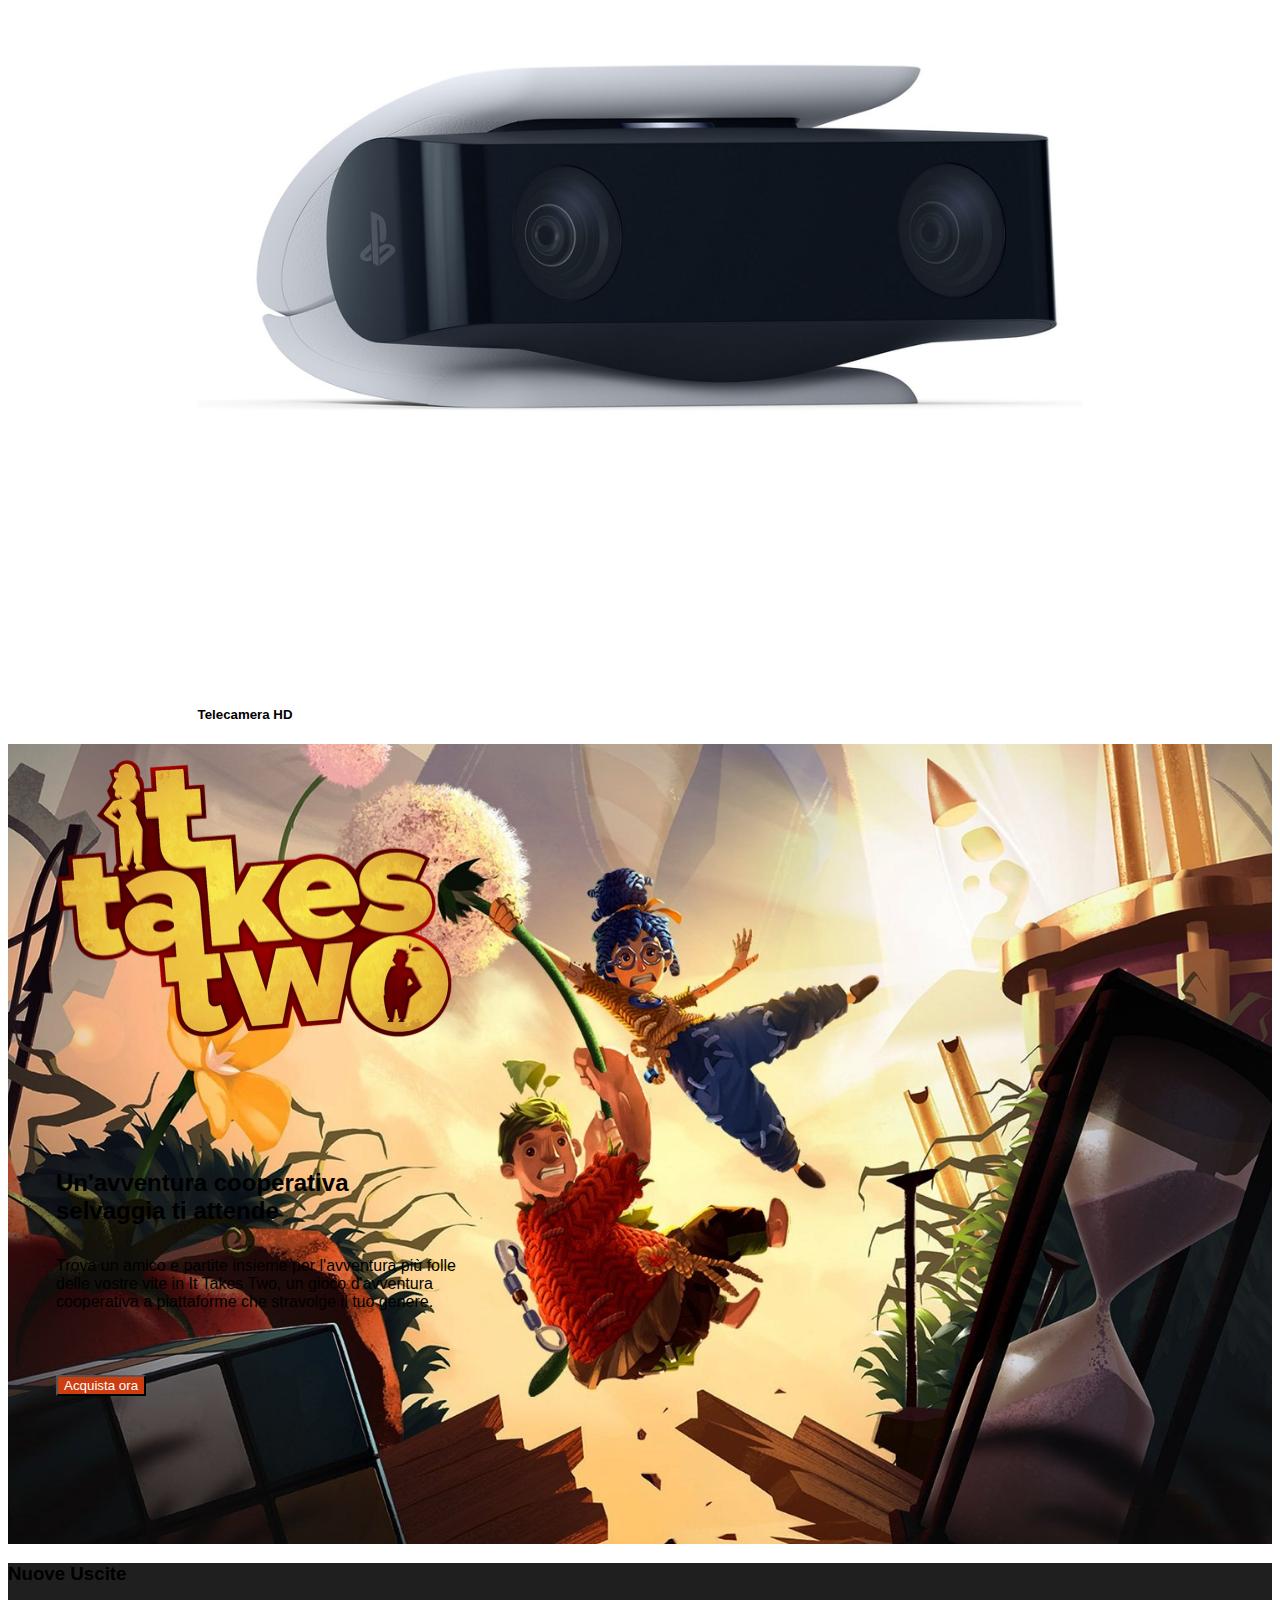
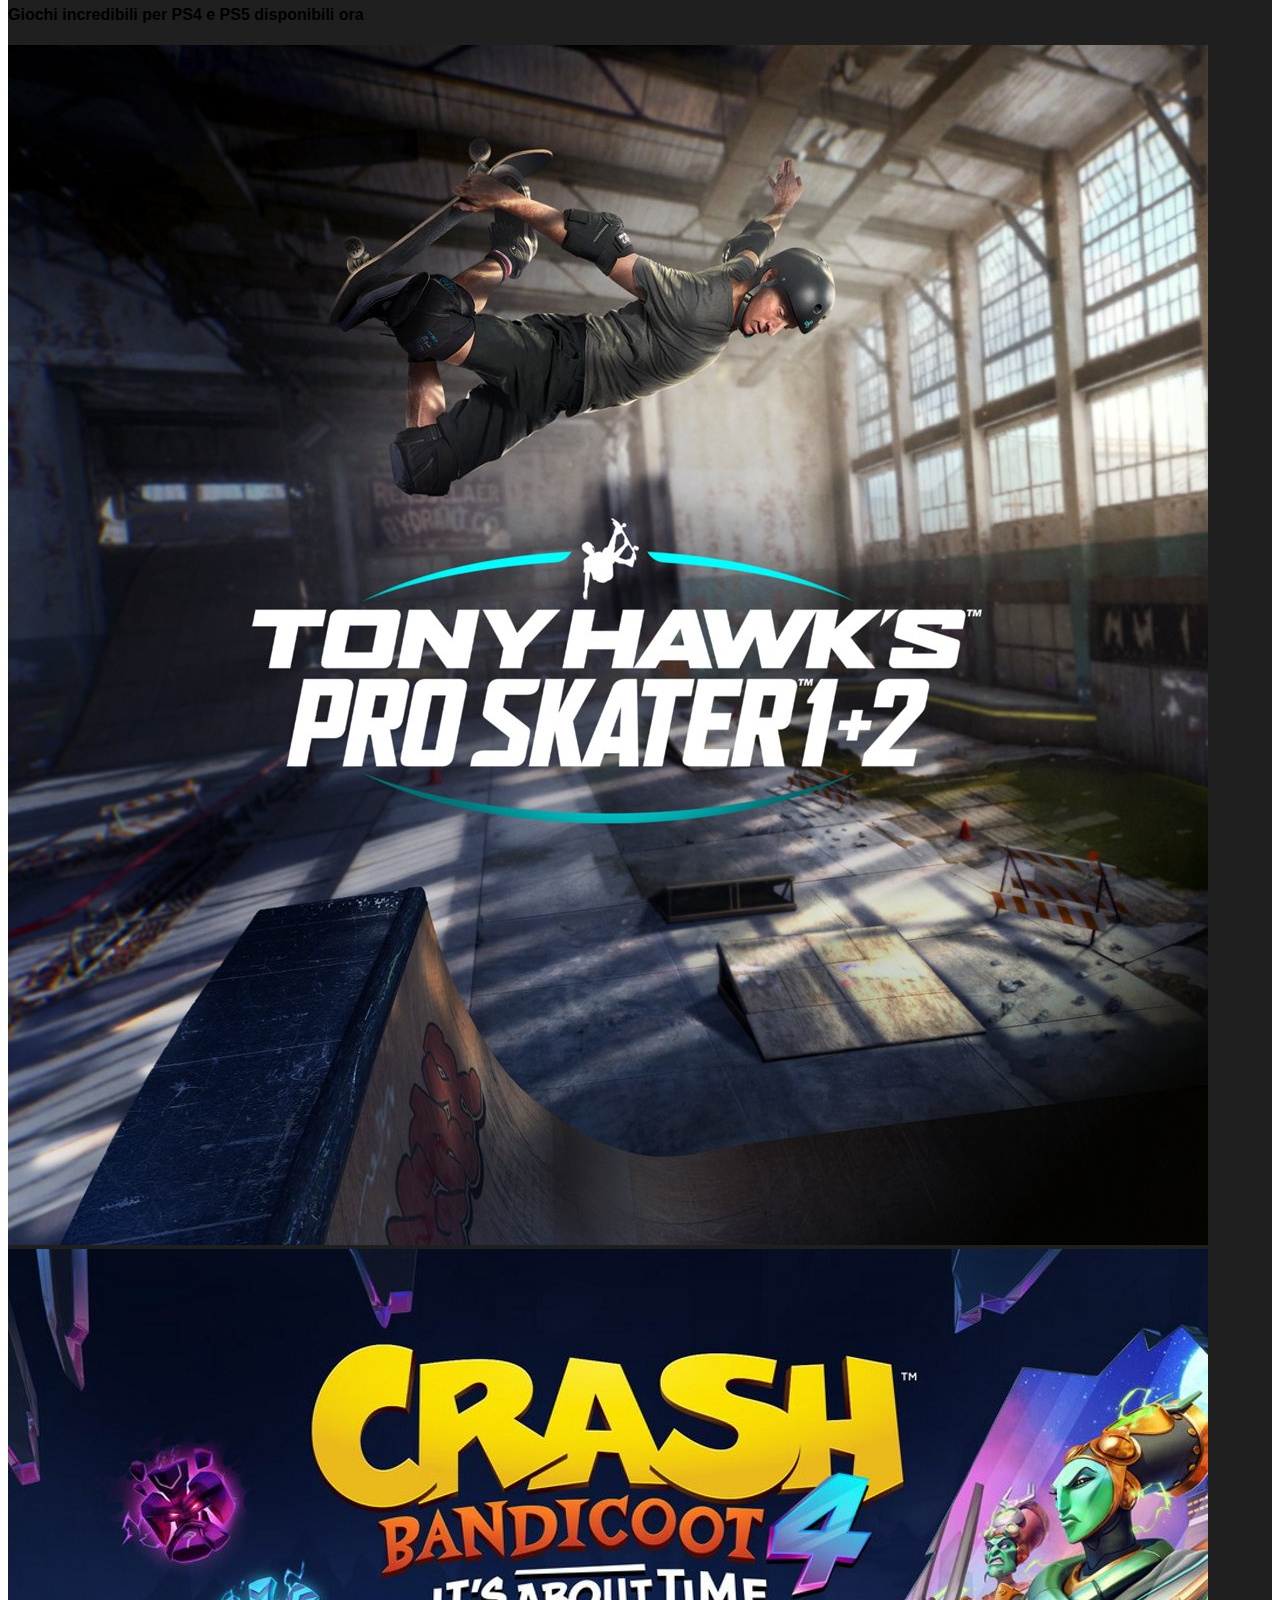
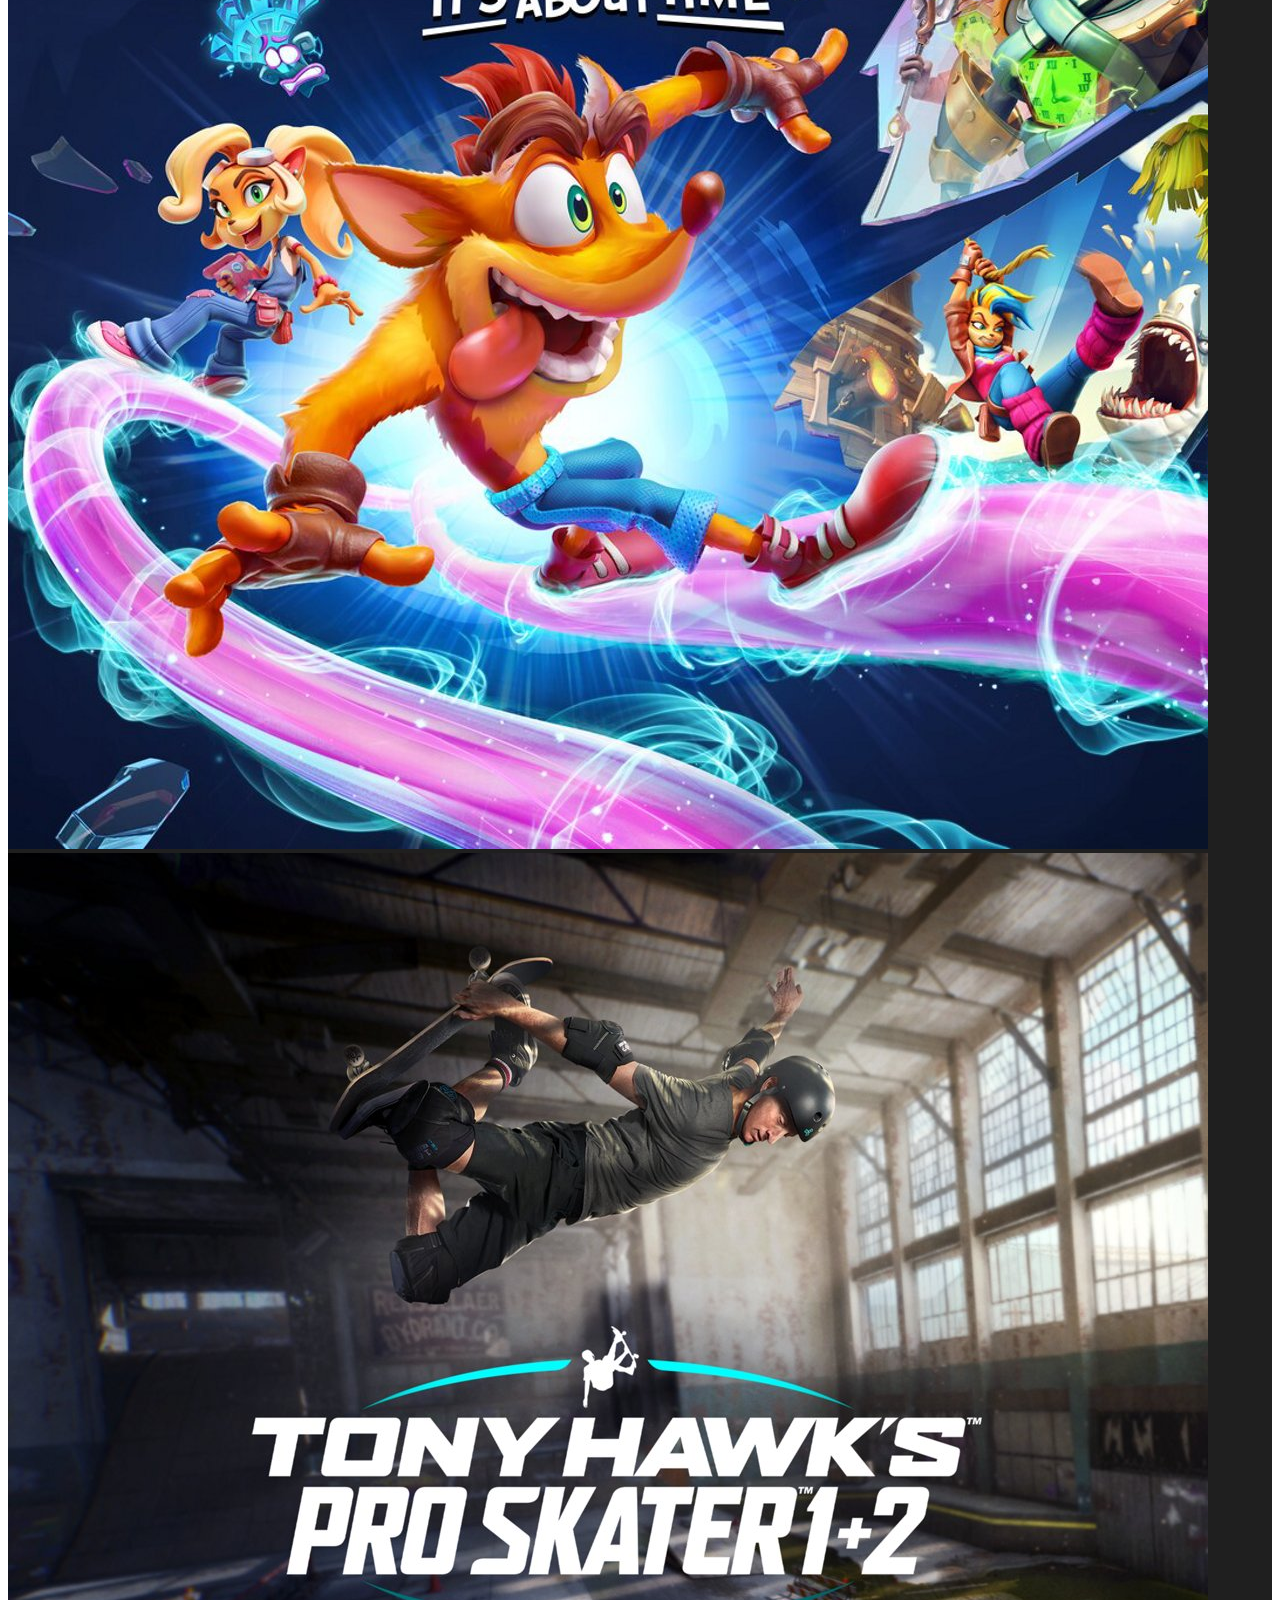
==== commit 33c3f1ac: "add angle up in nav" ====
--- a/index.html
+++ b/index.html
@@ -37,7 +37,7 @@
               <div class="collapse navbar-collapse" id="navbarSupportedContent">
                 <ul class="navbar-nav me-auto mb-2 mb-lg-0">
                   <li class="nav-item dropdown">
-                    <a class="nav-link dropdown-toggle ps_color_black" href="#" role="button" data-bs-toggle="dropdown" aria-expanded="false">
+                    <a class="nav-link dropdown-toggle ps_color_black d-flex align-items-center" href="#" role="button" data-bs-toggle="dropdown" aria-expanded="false">
                       Giochi
                     </a>
                     <ul class="dropdown-menu">
@@ -48,7 +48,7 @@
                     </ul>
                   </li>
                   <li class="nav-item dropdown">
-                    <a class="nav-link dropdown-toggle ps_color_black" href="#" role="button" data-bs-toggle="dropdown" aria-expanded="false">
+                    <a class="nav-link dropdown-toggle ps_color_black d-flex align-items-center" href="#" role="button" data-bs-toggle="dropdown" aria-expanded="false">
                       Hardware
                     </a>
                     <ul class="dropdown-menu">
@@ -59,7 +59,7 @@
                     </ul>
                   </li>
                   <li class="nav-item dropdown">
-                    <a class="nav-link dropdown-toggle ps_color_black" href="#" role="button" data-bs-toggle="dropdown" aria-expanded="false">
+                    <a class="nav-link dropdown-toggle ps_color_black d-flex align-items-center" href="#" role="button" data-bs-toggle="dropdown" aria-expanded="false">
                       Servizi
                     </a>
                     <ul class="dropdown-menu">
@@ -70,7 +70,7 @@
                     </ul>
                   </li>
                   <li class="nav-item dropdown">
-                    <a class="nav-link dropdown-toggle ps_color_black" href="#" role="button" data-bs-toggle="dropdown" aria-expanded="false">
+                    <a class="nav-link dropdown-toggle  ps_color_black d-flex align-items-center" href="#" role="button" data-bs-toggle="dropdown" aria-expanded="false">
                       Novità
                     </a>
                     <ul class="dropdown-menu">
@@ -81,7 +81,7 @@
                     </ul>
                   </li>
                   <li class="nav-item dropdown">
-                    <a class="nav-link dropdown-toggle ps_color_black" href="#" role="button" data-bs-toggle="dropdown" aria-expanded="false">
+                    <a class="nav-link dropdown-toggle ps_color_black d-flex align-items-center" href="#" role="button" data-bs-toggle="dropdown" aria-expanded="false">
                       Fai acquisti
                     </a>
                     <ul class="dropdown-menu">
@@ -92,7 +92,7 @@
                     </ul>
                   </li>
                   <li class="nav-item dropdown">
-                    <a class="nav-link dropdown-toggle ps_color_black" href="#" role="button" data-bs-toggle="dropdown" aria-expanded="false">
+                    <a class="nav-link dropdown-toggle ps_color_black d-flex align-items-center" href="#" role="button" data-bs-toggle="dropdown" aria-expanded="false">
                       Supporto
                     </a>
                     <ul class="dropdown-menu">
@@ -106,7 +106,7 @@
                 <div class="d-flex">
                     <ul class="navbar-nav me-auto mb-2 mb-lg-0">
                         <li class="nav-item dropdown">
-                            <a class="nav-link dropdown-toggle ps_color_black" href="#" role="button" data-bs-toggle="dropdown" aria-expanded="false">
+                            <a class="nav-link dropdown-toggle ps_color_black d-flex align-items-center" href="#" role="button" data-bs-toggle="dropdown" aria-expanded="false">
                               My PlayStation
                             </a>
                             <ul class="dropdown-menu">
@@ -263,7 +263,6 @@
     <section class="play_plus">
         <div class="container">
             <div class="bg_soul">
-                
                 <div class="row align-items-center">
                     <div class="col-12 col-md-6">
                         <div class="logo_plus my-4"></div>
@@ -275,7 +274,7 @@
         </div>
 
     </section>
-    <section class="discount">
+    <section class="discount mb-5">
         <div class="container">
             <h2 class="text-center mt-5 mb-3">Nuovi sconti sul PlayStation Store</h2>
             <p class="text-center mb-5">Sconti pazzeschi, collezioni curate e saldi stagionali su PS5, PS4 e PS VR, tutti in un unico posto.</p>
@@ -293,29 +292,78 @@
         </div>
     </section>
     <section class="play_now">
-    </section>
-    <section class="social_media">
-        <div class="container">
+        <div class="container">
+            <div class="bg_hero">
+                <div class="row align-items-center">
+                    <div class="col-12 col-md-6">
+                        <div class="logo_now my-4"></div>
+                        <p class="text-white">Ottieni l'accesso immediato a una vastissima raccolta di oltre 800 giochi per PS4, PS3 e PS2 su PS4 o PC Windows, con nuovi titoli aggiunti ogni mese. </p>
+                        <button type="button" class="btn btn-light rounded-5">Esplora PlayStation Now</button>
+                    </div>
+                </div>
+            </div>
+        </div>
+    </section>
+    <section class="social_media mb-5">
+        <div class="container_social">
+            <h2 class="text-center my-5">Seguici sui social media</h2>
             <div class="row row-cols-2 row-cols-sm-4">
-                <div class="col"></div>
-                <div class="col"></div>
-                <div class="col"></div>
-                <div class="col"></div>
+                <div class="col my-3"><img src="./img/twitter.jpg" alt=""></div>
+                <div class="col my-3"><img src="./img/facebook.jpg" alt=""></div>
+                <div class="col my-3"><img src="./img/instagram.jpg" alt=""></div>
+                <div class="col my-3"><img src="./img/youtube.png" alt=""></div>
             </div>
         </div>
     </section>
     
   </main>
-  <footer>
+  <footer class="p-5">
     <div class="container">
-        <div class="row row-cols-1 row-cols-lg-2">
-            <div class="col"></div>
+        <div class="row row-cols-1 row-cols-lg-2 pt-5">
+            <div class="col">
+                <img width="100" src="./img/ps-footer.svg" alt="">
+                <div class="my-4">
+                    <img width="20" src="./img/language-globe.svg" alt="">
+                    <a href="#" class="text-decoration-none text-white ps-3">Country / Region: Italy</a>
+
+                </div>
+            </div>
             <div class="col">
                 <div class="row row-cols-1 row-cols-md-3 ">
-                    <div class="col"></div>
-                    <div class="col"></div>
-                    <div class="col"></div>
-                </div>
+                    <div class="col">
+                        <ul>
+                            <a class="text-decoration-none text-white"href=""><li class="pb-3">link footer n</li></a>
+                            <a class="text-decoration-none text-white"href=""><li class="pb-3">link footer n</li></a>
+                            <a class="text-decoration-none text-white"href=""><li class="pb-3">link footer n</li></a>
+                            <a class="text-decoration-none text-white"href=""><li class="pb-3">link footer n</li></a>
+                            <a class="text-decoration-none text-white"href=""><li class="pb-3">link footer n</li></a>
+                        </ul>
+                    </div>
+                    <div class="col">
+                        <ul>
+                            <a class="text-decoration-none text-white"href=""><li class="pb-3">link footer n</li></a>
+                            <a class="text-decoration-none text-white"href=""><li class="pb-3">link footer n</li></a>
+                            <a class="text-decoration-none text-white"href=""><li class="pb-3">link footer n</li></a>
+                            <a class="text-decoration-none text-white"href=""><li class="pb-3">link footer n</li></a>
+                            <a class="text-decoration-none text-white"href=""><li class="pb-3">link footer n</li></a>
+                            <a class="text-decoration-none text-white"href=""><li class="pb-3">link footer n</li></a>
+                            <a class="text-decoration-none text-white"href=""><li class="pb-3">link footer n</li></a>
+                        </ul>
+                    </div>
+                    <div class="col">
+                        <ul>
+                            <a class="text-decoration-none text-white"href=""><li class="pb-3">link footer n</li></a>
+                            <a class="text-decoration-none text-white"href=""><li class="pb-3">link footer n</li></a>
+                            <a class="text-decoration-none text-white"href=""><li class="pb-3">link footer n</li></a>
+                        </ul>
+                    </div>
+                </div>
+            </div>
+        </div>
+        <div class="row">
+            <div class="col-12 col-md-5">
+                <img src="./img/sie-logo.svg" alt="">
+                <p class="text-white pt-3">Website © 2021 Sony Interactive Entertainment Europe Limited. Tutti i contenuti, nomi dei giochi, nomi commerciali e/o di abbigliamento, marchi registrati, grafica e immagini associate sono marchi registrati e/o materiale protetto da copyright dei rispettivi proprietari. Tutti i diritti riservati. <a href="#" class="text-white">Maggiori info</a></p>
             </div>
         </div>
     </div>
--- a/style.css
+++ b/style.css
@@ -10,6 +10,8 @@
     --ps-navbar: 13px;
     --ps-h2: 25px;
     --ps-explore: #3469E6;
+    --ps-bg_playnow:#161c3b;
+
 }
 body{
     font-family: Arial, Helvetica, sans-serif;
@@ -95,13 +97,12 @@
     background-color: red;
     border: 1px solid white;
 }
-
+/* #endregion debug */
 /* #region utilities */
 img{
     max-width: 100%;
 }
-/* #region utilities */
-/* #endregion debug */
+/* #endregion utilities */
 
 /* #region header */
 .header_top img{
@@ -124,6 +125,17 @@
 }
 .ps_color_black{
     color: black;
+}
+
+.dropdown-toggle::after {
+    border: none;
+    font: var(--fa-font-solid);
+    content: "\f107";
+}
+.dropdown-toggle:focus::after{
+    border: none;
+    font: var(--fa-font-solid);
+    content: "\f106";
 }
 /* #endregion header */
 
@@ -252,9 +264,40 @@
     font-weight: 600;
  }
 /* #endregion discount */
+/* #region play_now */
+.play_now{
+    background-color: var(--ps-bg_playnow);
+}
+.bg_hero{
+    background-image: url("./img/ps-now-april-featured-image-block.png");
+    background-repeat: no-repeat;
+    background-size: contain;
+    background-position: right;
+    height: 300px;
+}
+.logo_now{
+    background-image: url("./img/ps-now-logo-two-column.png");
+    background-repeat: no-repeat;
+    background-size: contain;
+    height: 100px;
+}
+/* #endregion play_now */
+/* #region social */
+
+.container_social{
+    max-width: 400px;
+    margin: 0 auto;
+}
+/* #endregion social */
 /* #region footer */
 footer{
     background-color: var(--ps-footer);
+}
+footer .col-12 img{
+    width: 200px;
+}
+footer ul{
+    list-style: none;
 }
 /* #endregion footer */
 
@@ -263,5 +306,7 @@
     .bg_soul{
         background-image: none;
     }
-    
+    .bg_hero{
+        background-image: none;
+    }
 }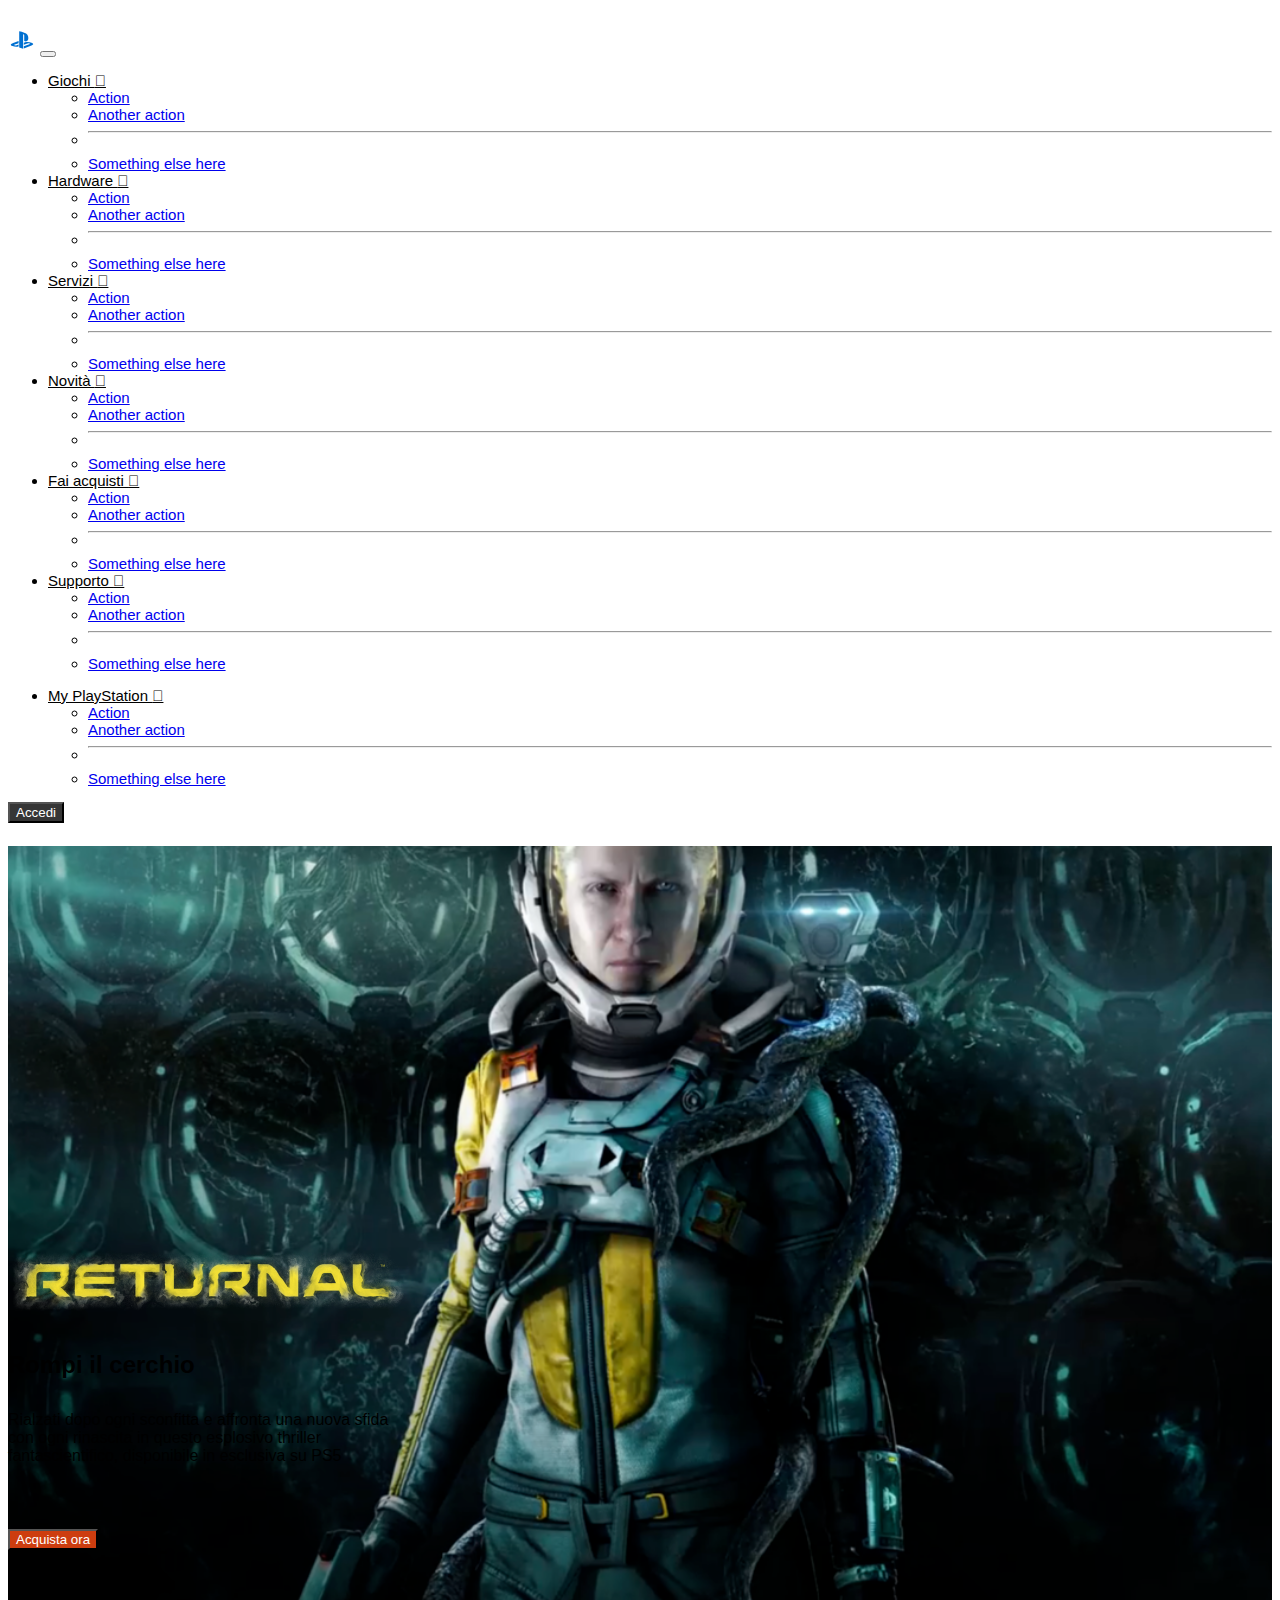
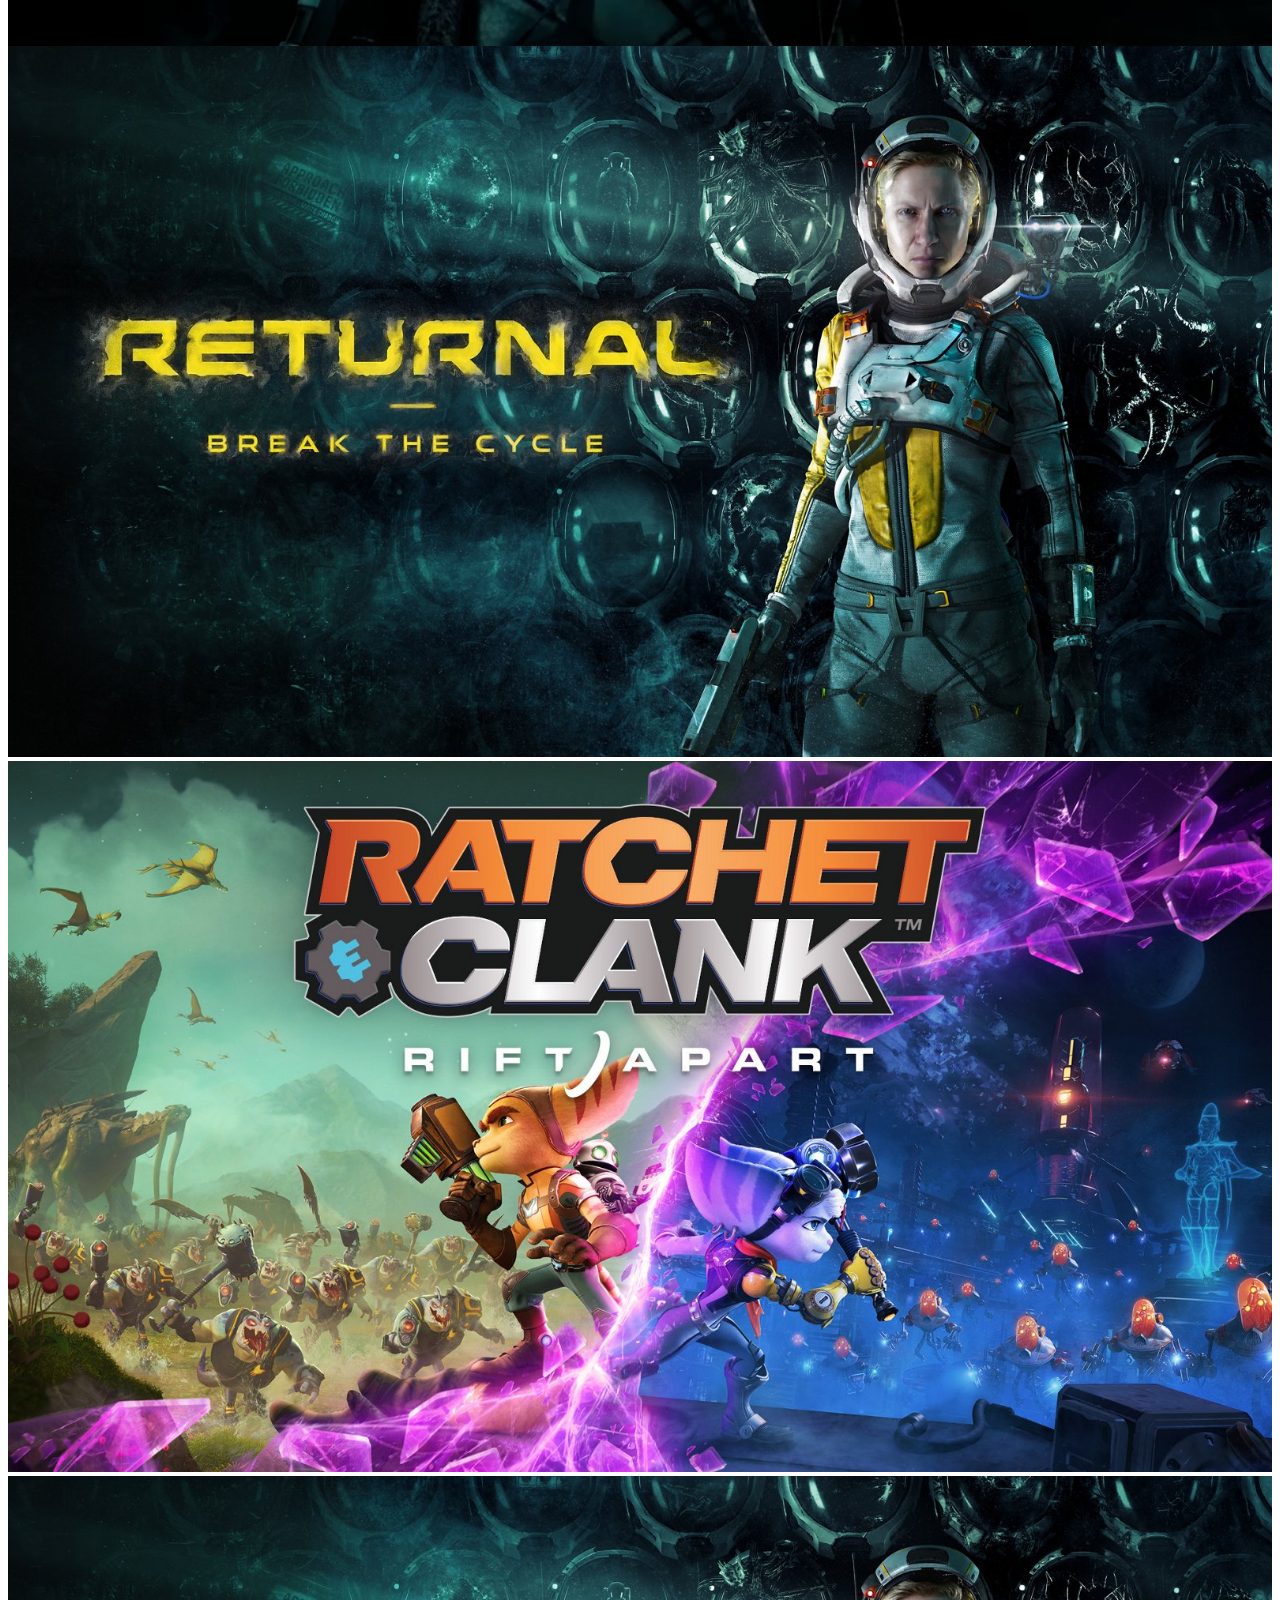
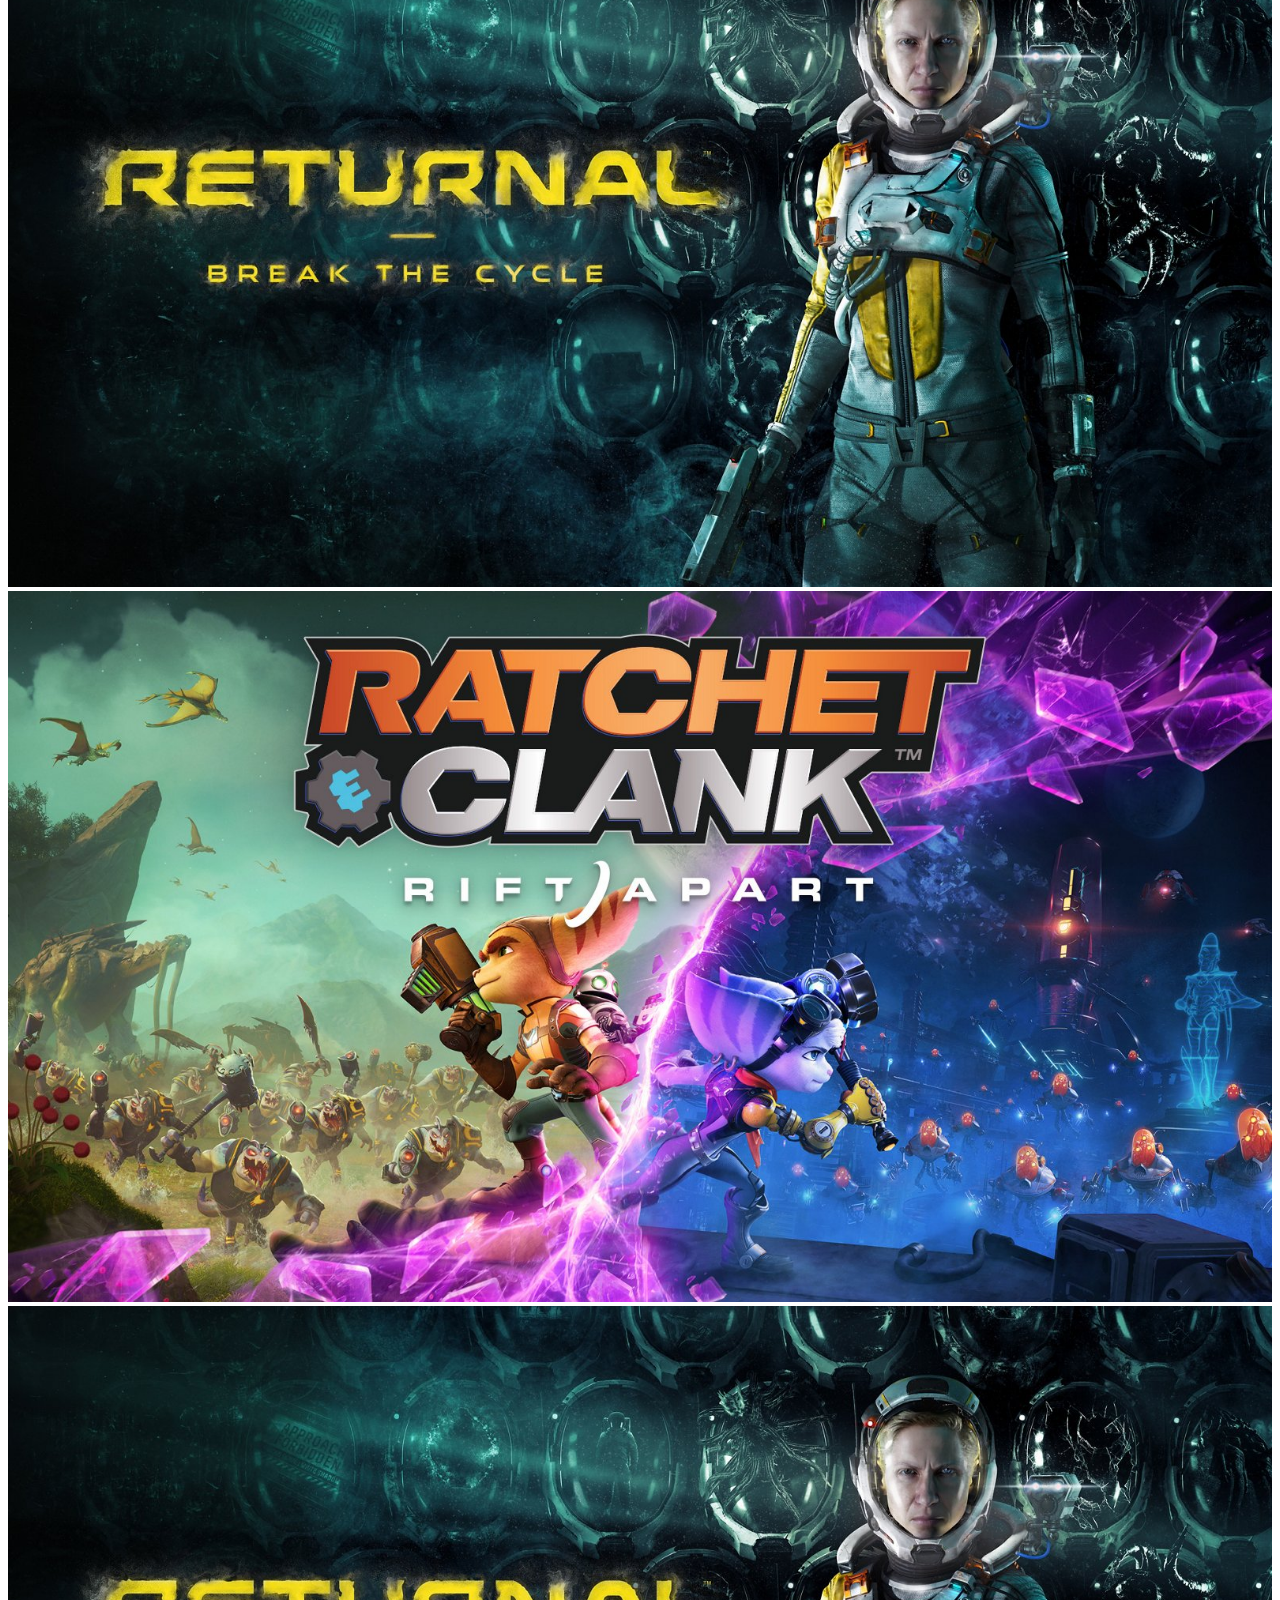
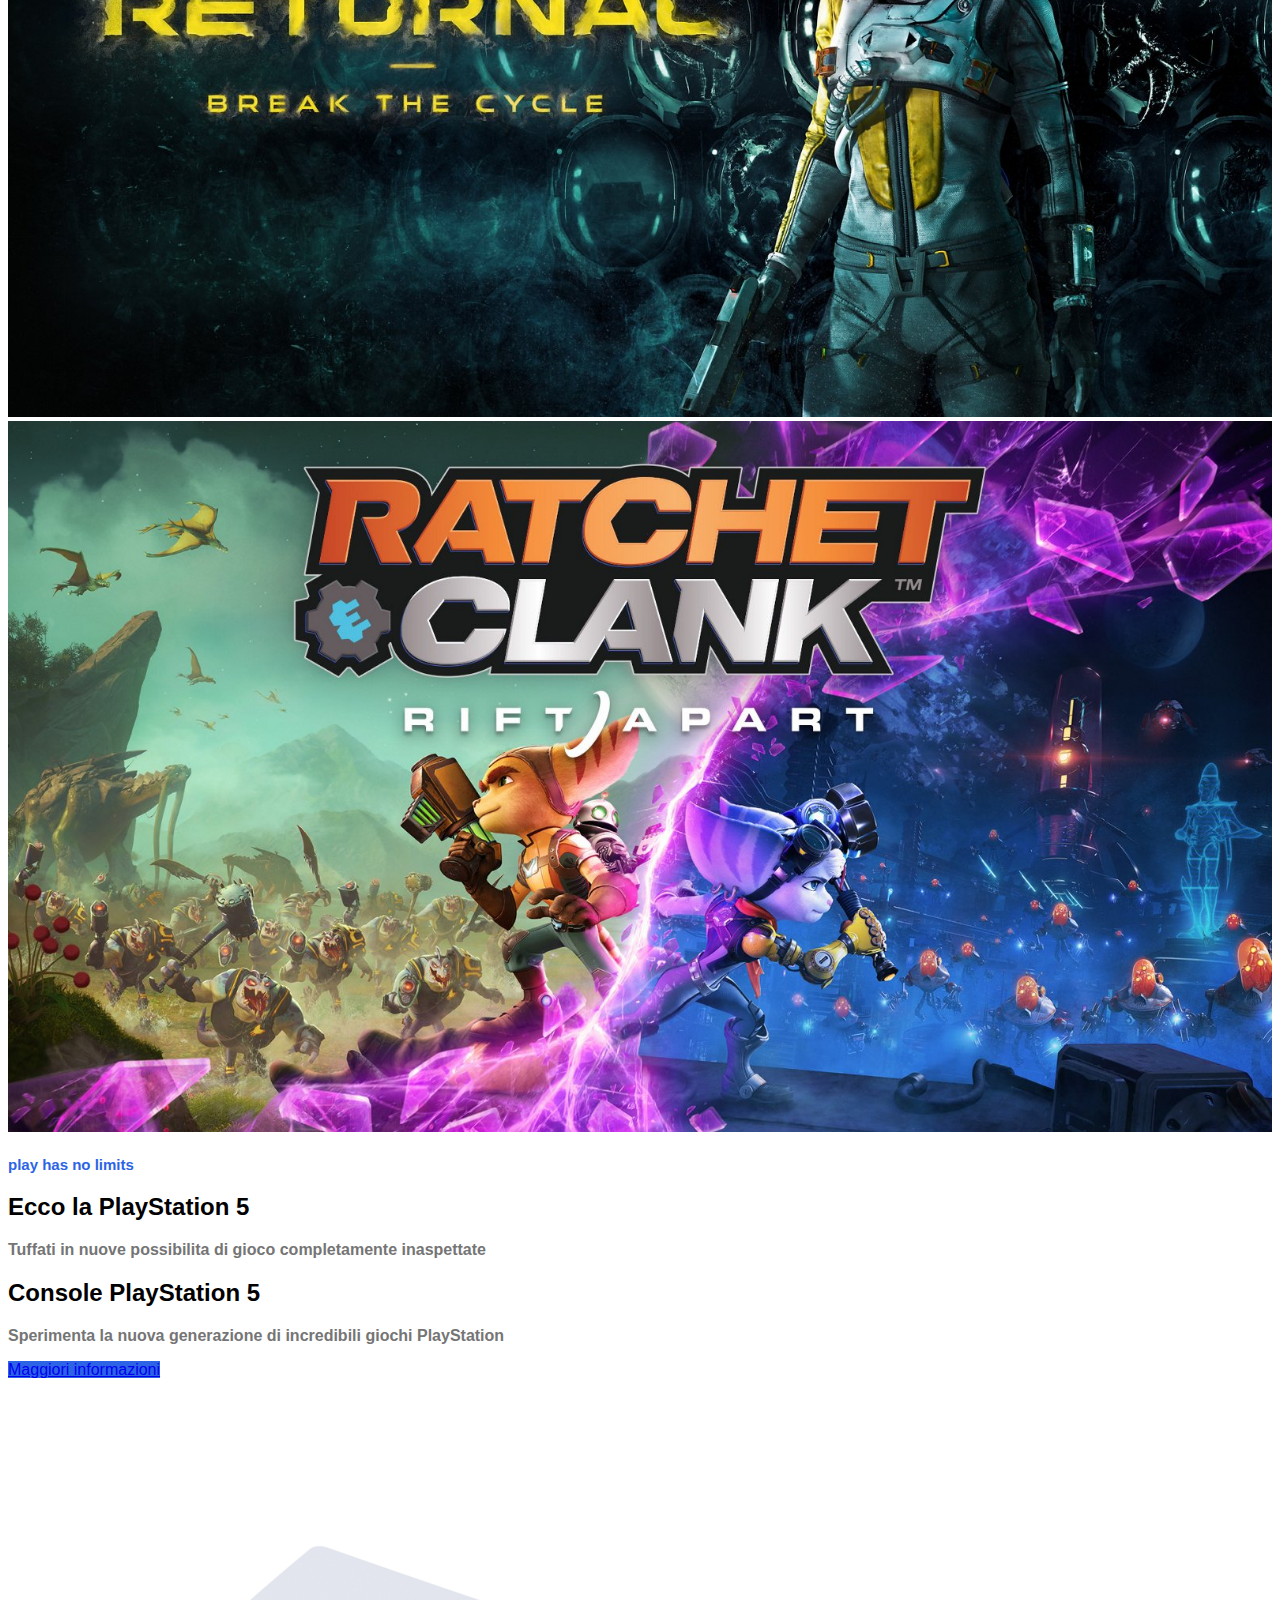
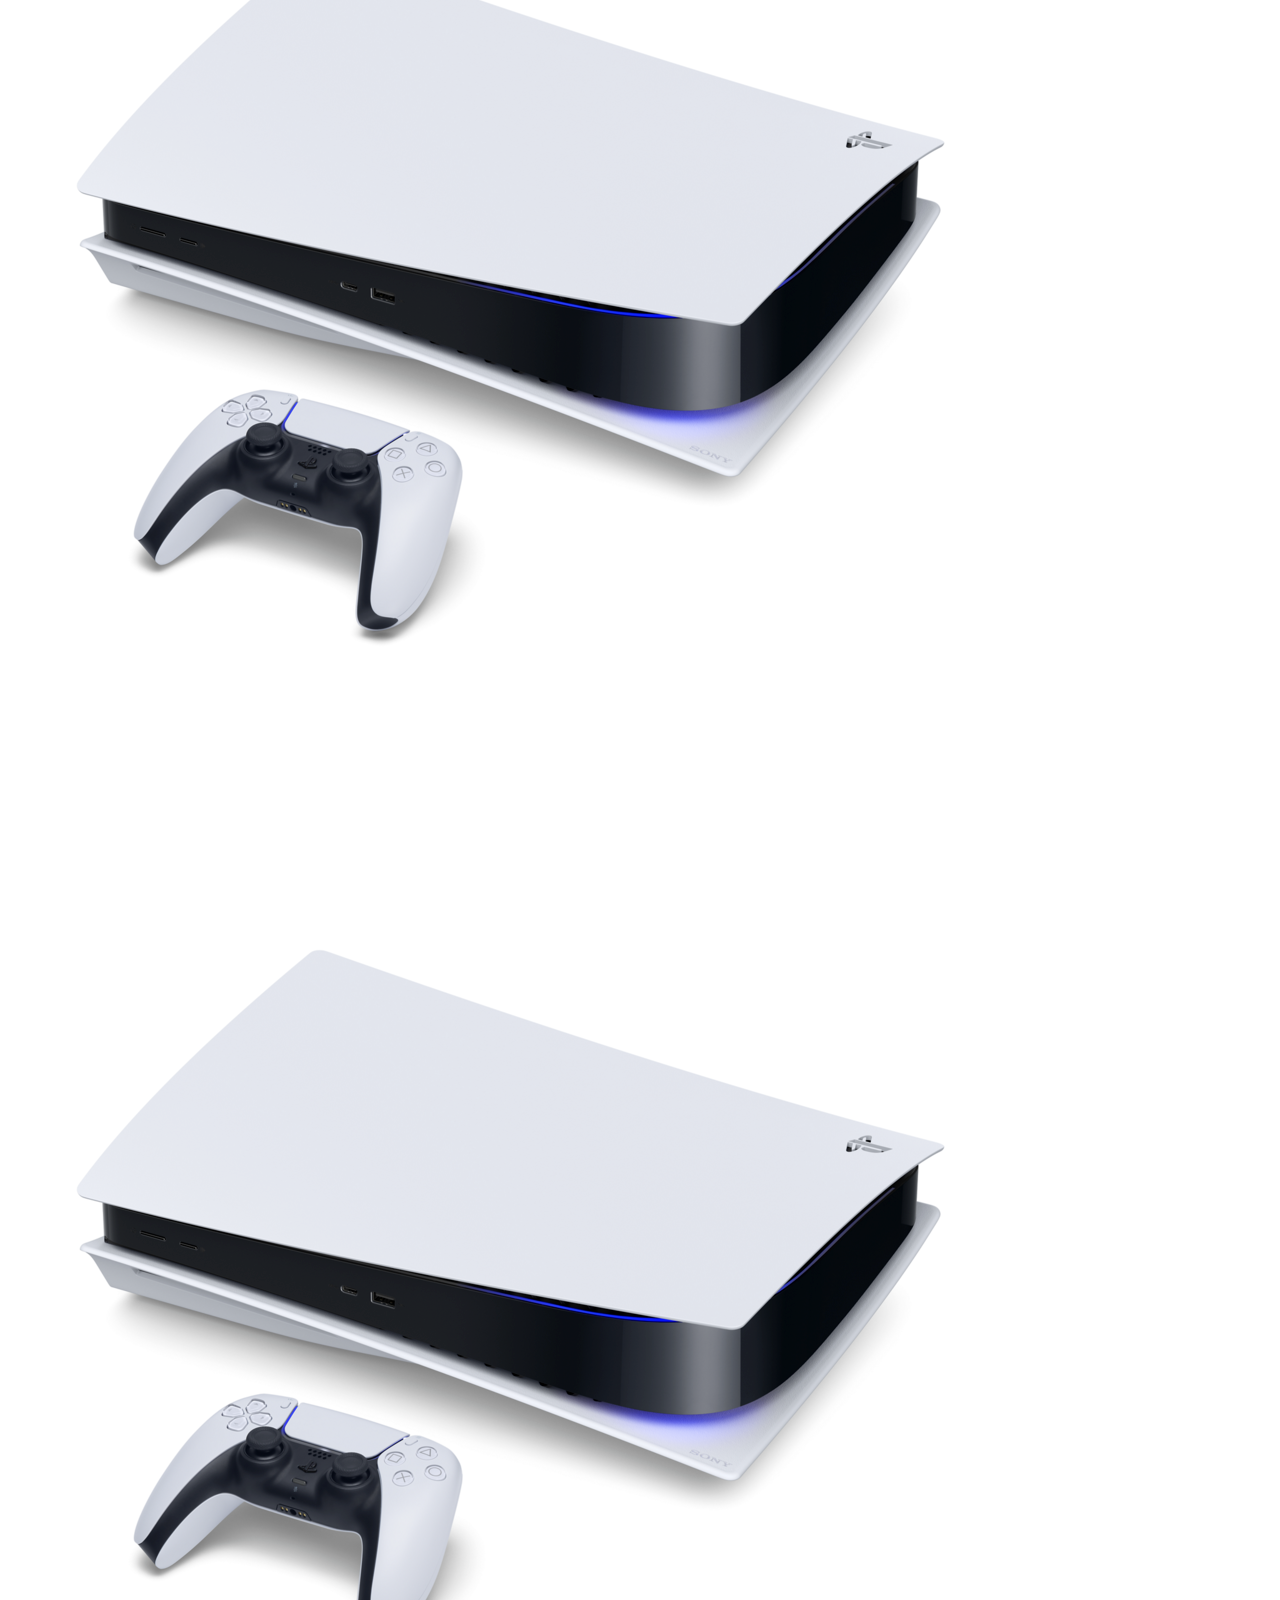
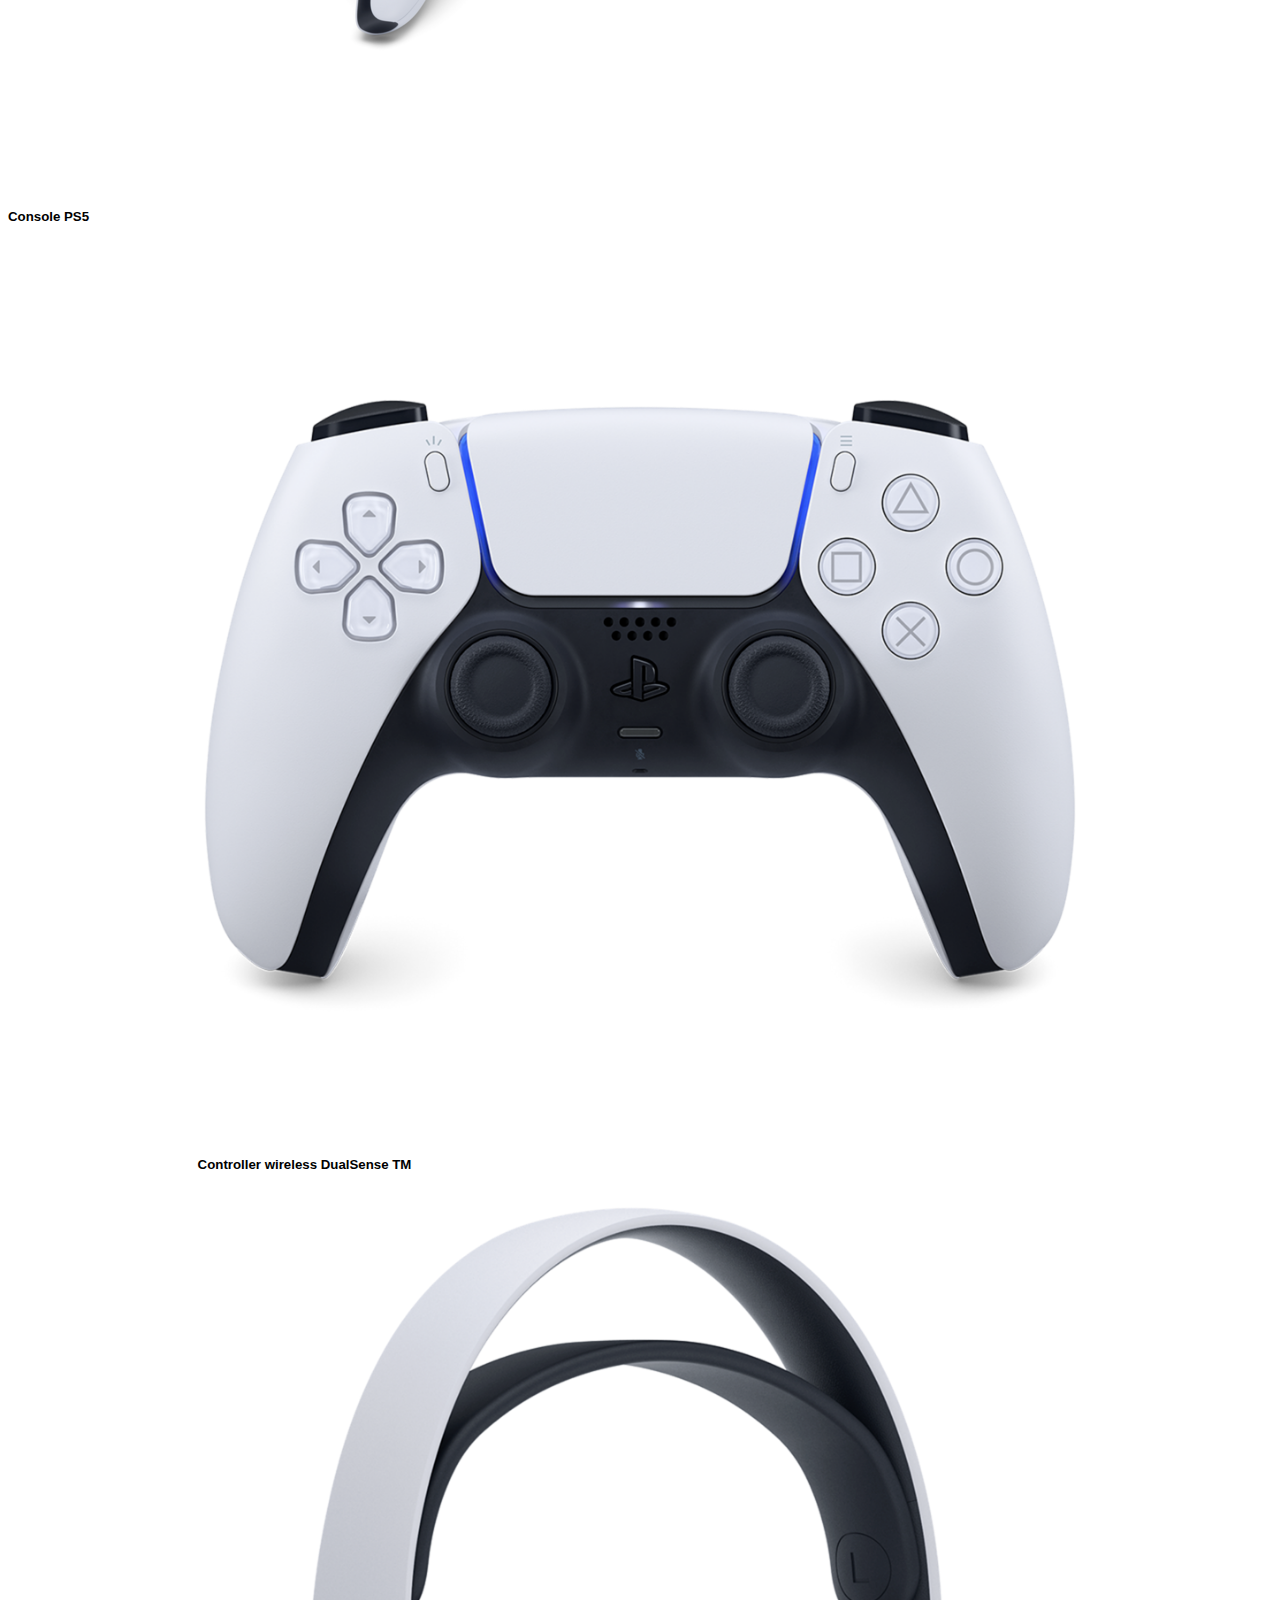
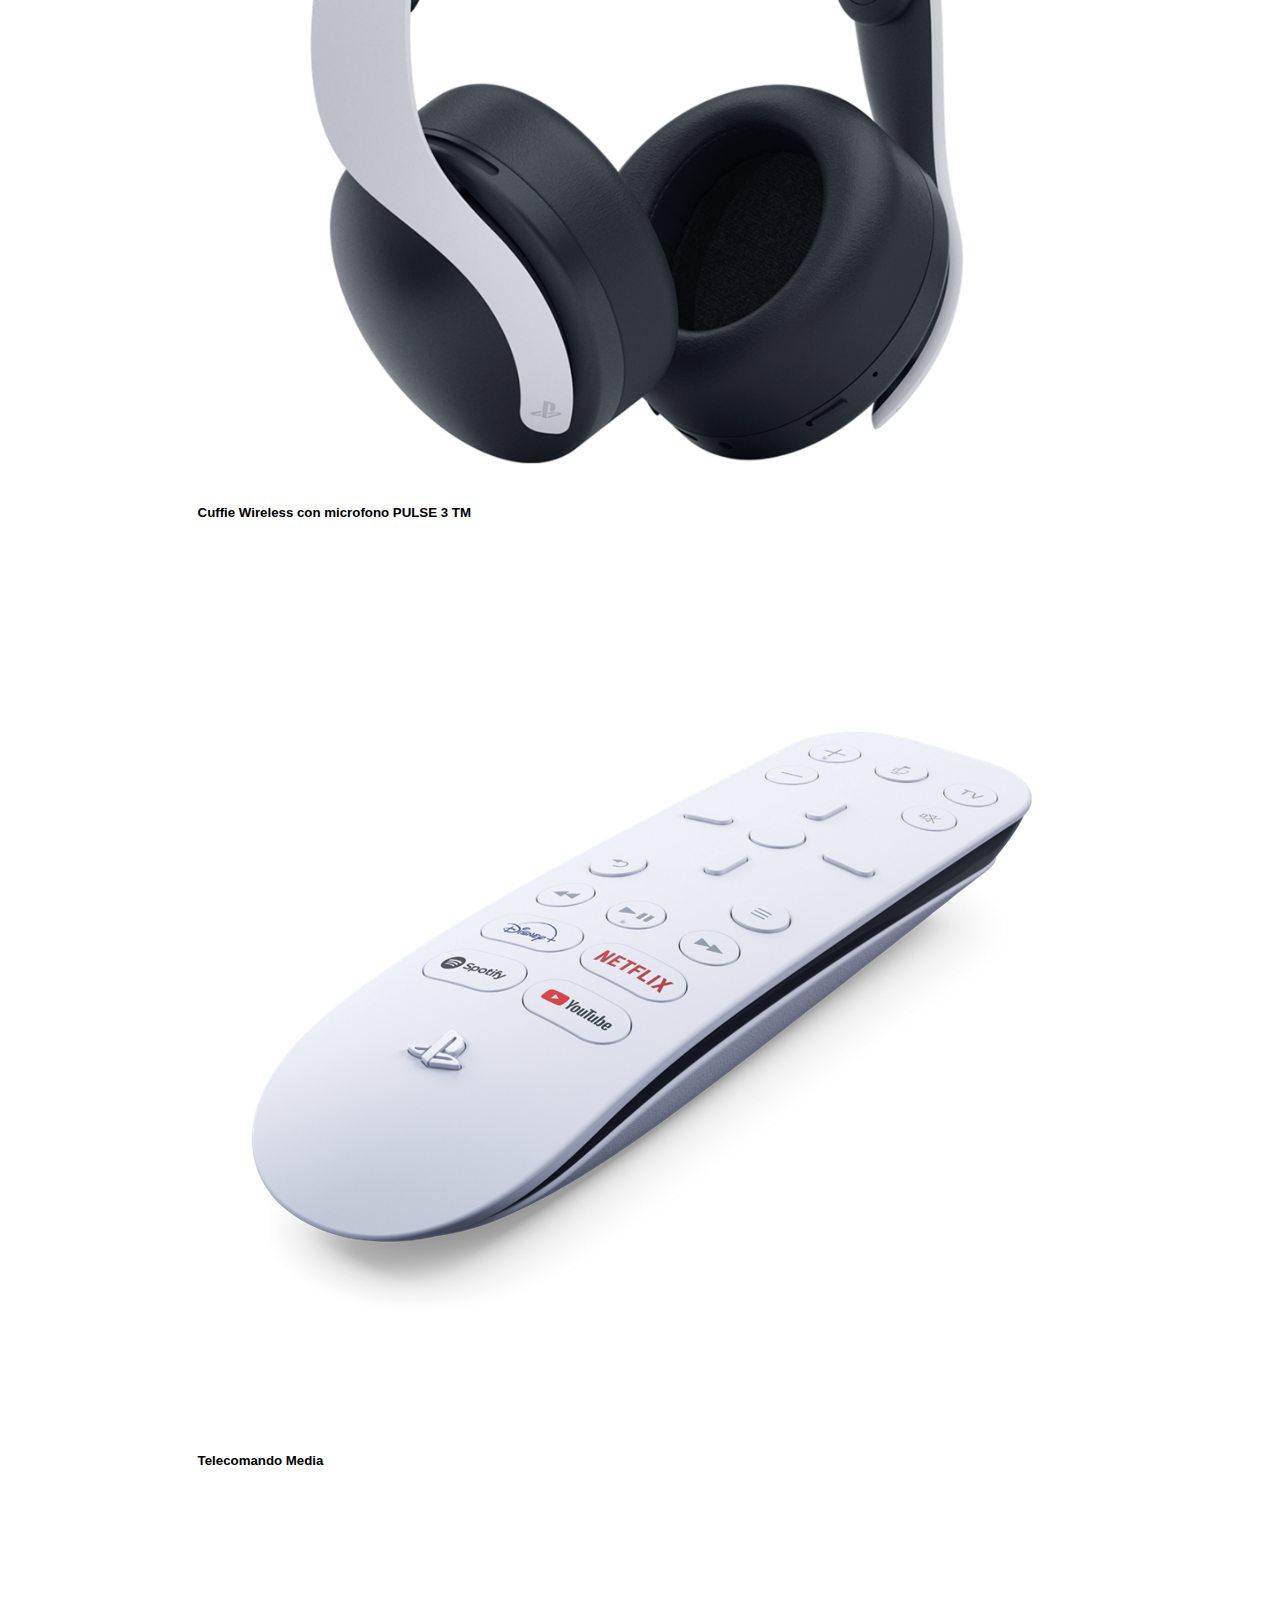
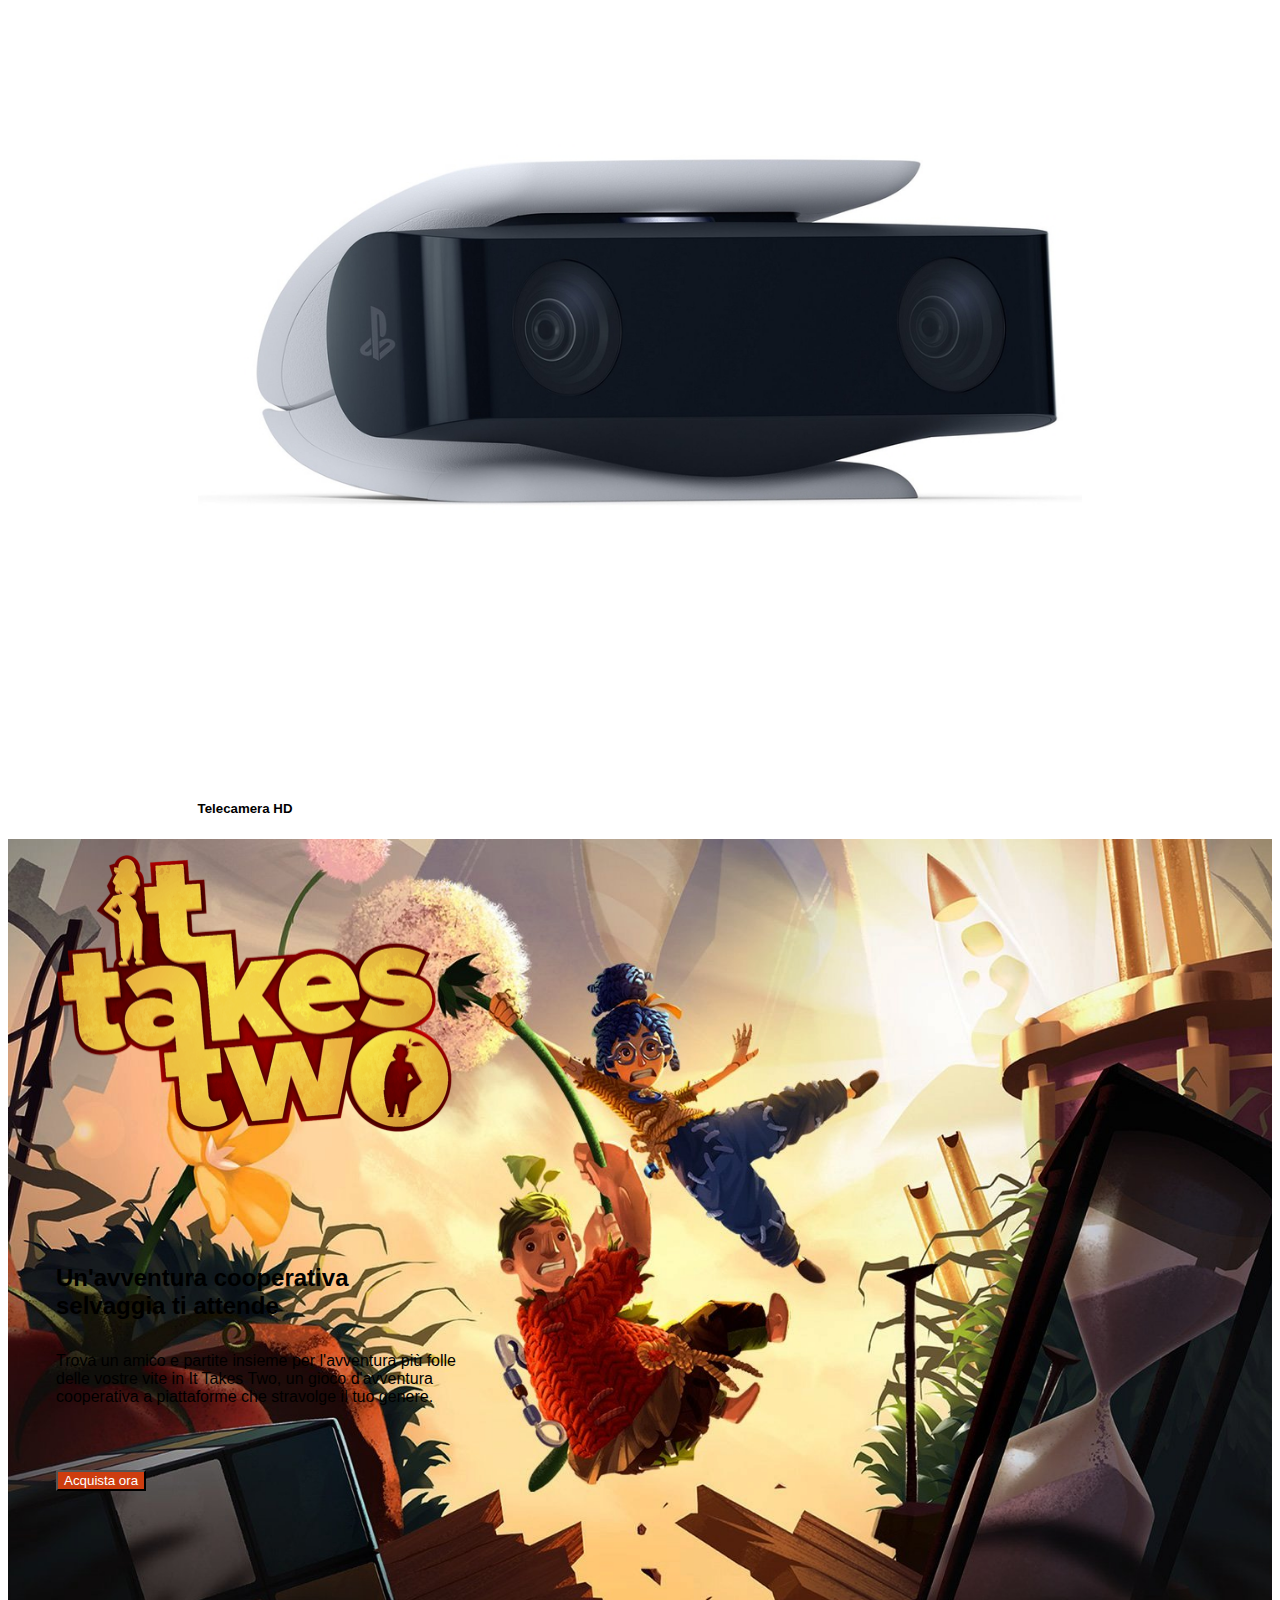
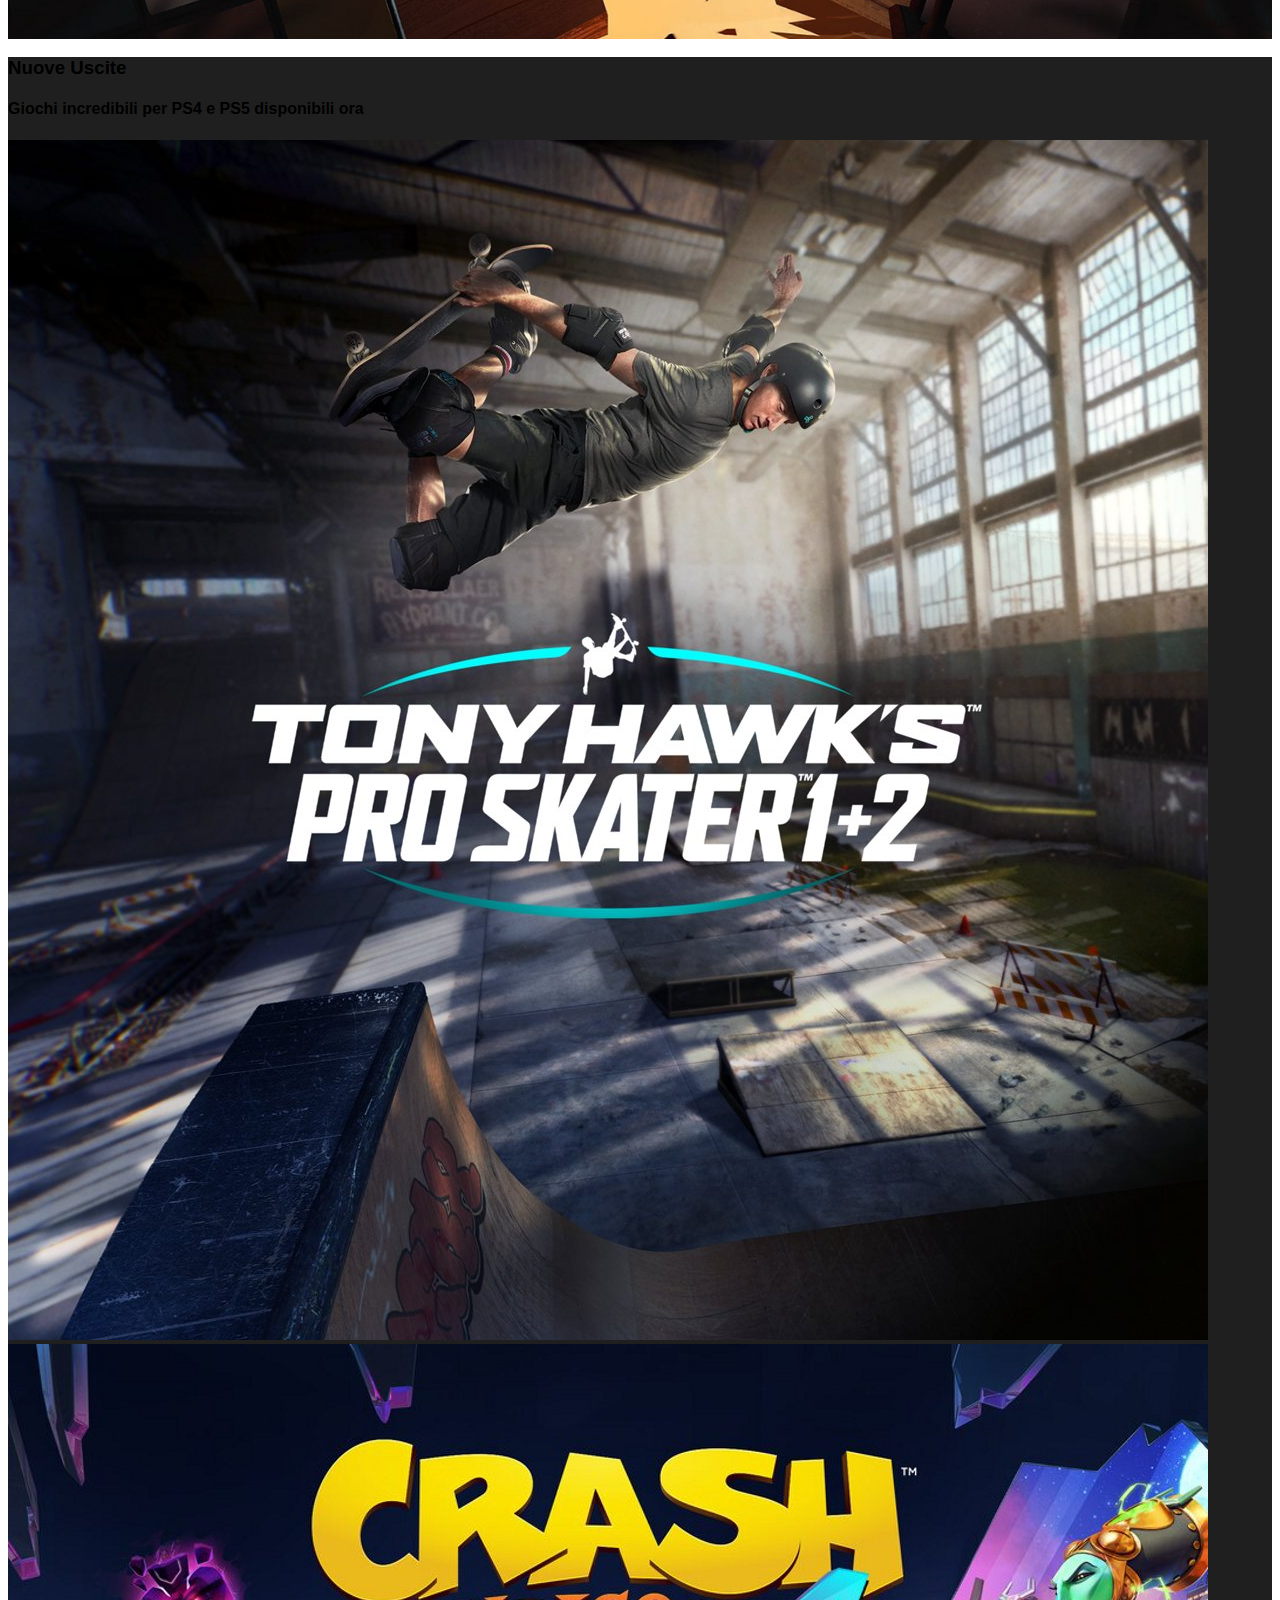
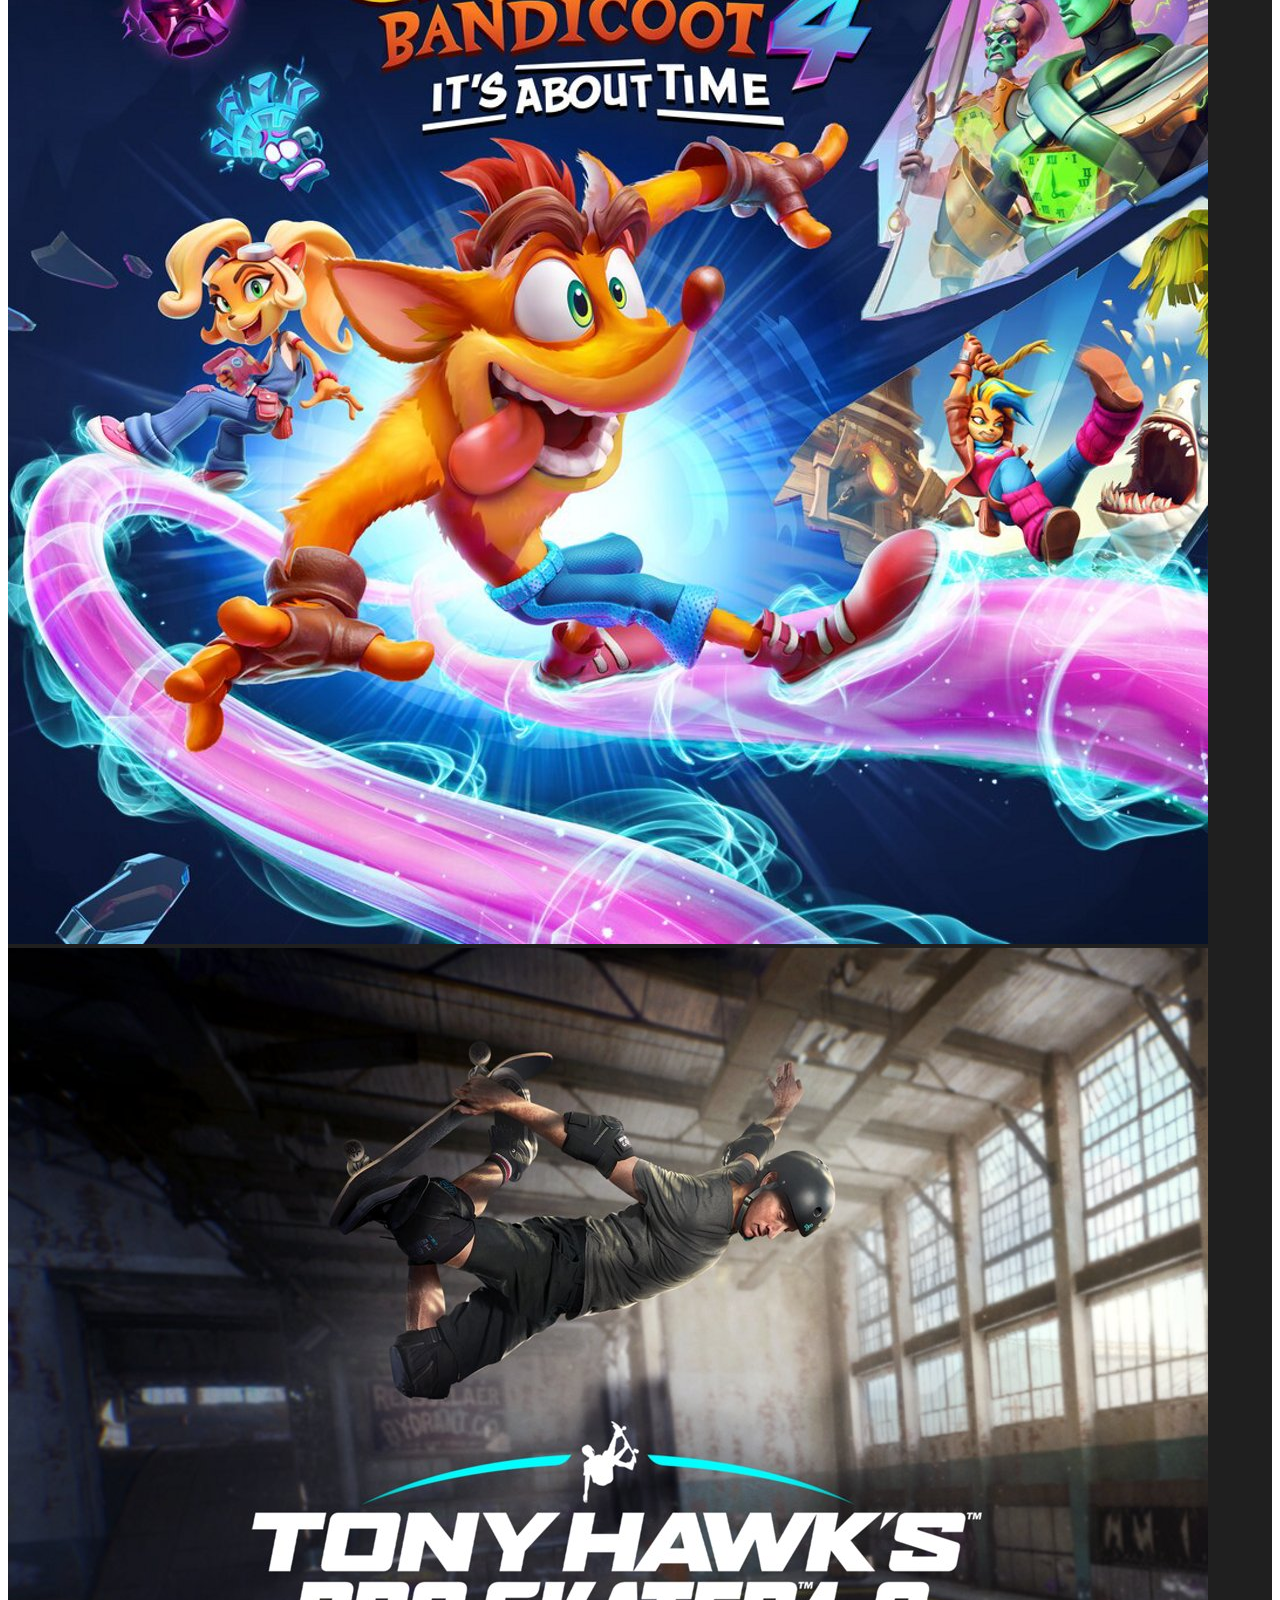
==== commit 910499e3: "fix ul>li and container" ====
--- a/index.html
+++ b/index.html
@@ -305,13 +305,15 @@
         </div>
     </section>
     <section class="social_media mb-5">
-        <div class="container_social">
-            <h2 class="text-center my-5">Seguici sui social media</h2>
-            <div class="row row-cols-2 row-cols-sm-4">
-                <div class="col my-3"><img src="./img/twitter.jpg" alt=""></div>
-                <div class="col my-3"><img src="./img/facebook.jpg" alt=""></div>
-                <div class="col my-3"><img src="./img/instagram.jpg" alt=""></div>
-                <div class="col my-3"><img src="./img/youtube.png" alt=""></div>
+        <div class="container">
+            <div class="container_social">
+                <h2 class="text-center my-5">Seguici sui social media</h2>
+                <div class="row row-cols-2 row-cols-sm-4">
+                    <div class="col my-3"><img src="./img/twitter.jpg" alt=""></div>
+                    <div class="col my-3"><img src="./img/facebook.jpg" alt=""></div>
+                    <div class="col my-3"><img src="./img/instagram.jpg" alt=""></div>
+                    <div class="col my-3"><img src="./img/youtube.png" alt=""></div>
+                </div>
             </div>
         </div>
     </section>
@@ -332,29 +334,29 @@
                 <div class="row row-cols-1 row-cols-md-3 ">
                     <div class="col">
                         <ul>
-                            <a class="text-decoration-none text-white"href=""><li class="pb-3">link footer n</li></a>
-                            <a class="text-decoration-none text-white"href=""><li class="pb-3">link footer n</li></a>
-                            <a class="text-decoration-none text-white"href=""><li class="pb-3">link footer n</li></a>
-                            <a class="text-decoration-none text-white"href=""><li class="pb-3">link footer n</li></a>
-                            <a class="text-decoration-none text-white"href=""><li class="pb-3">link footer n</li></a>
+                            <li class="pb-3"><a class="text-decoration-none text-white"href=""></a>link footer n</li>
+                            <li class="pb-3"><a class="text-decoration-none text-white"href=""></a>link footer n</li>
+                            <li class="pb-3"><a class="text-decoration-none text-white"href=""></a>link footer n</li>
+                            <li class="pb-3"><a class="text-decoration-none text-white"href=""></a>link footer n</li>
+                            <li class="pb-3"><a class="text-decoration-none text-white"href=""></a>link footer n</li>
                         </ul>
                     </div>
                     <div class="col">
                         <ul>
-                            <a class="text-decoration-none text-white"href=""><li class="pb-3">link footer n</li></a>
-                            <a class="text-decoration-none text-white"href=""><li class="pb-3">link footer n</li></a>
-                            <a class="text-decoration-none text-white"href=""><li class="pb-3">link footer n</li></a>
-                            <a class="text-decoration-none text-white"href=""><li class="pb-3">link footer n</li></a>
-                            <a class="text-decoration-none text-white"href=""><li class="pb-3">link footer n</li></a>
-                            <a class="text-decoration-none text-white"href=""><li class="pb-3">link footer n</li></a>
-                            <a class="text-decoration-none text-white"href=""><li class="pb-3">link footer n</li></a>
+                            <li class="pb-3"><a class="text-decoration-none text-white"href=""></a>link footer n</li>
+                            <li class="pb-3"><a class="text-decoration-none text-white"href=""></a>link footer n</li>
+                            <li class="pb-3"><a class="text-decoration-none text-white"href=""></a>link footer n</li>
+                            <li class="pb-3"><a class="text-decoration-none text-white"href=""></a>link footer n</li>
+                            <li class="pb-3"><a class="text-decoration-none text-white"href=""></a>link footer n</li>
+                            <li class="pb-3"><a class="text-decoration-none text-white"href=""></a>link footer n</li>
+                            <li class="pb-3"><a class="text-decoration-none text-white"href=""></a>link footer n</li>
                         </ul>
                     </div>
                     <div class="col">
                         <ul>
-                            <a class="text-decoration-none text-white"href=""><li class="pb-3">link footer n</li></a>
-                            <a class="text-decoration-none text-white"href=""><li class="pb-3">link footer n</li></a>
-                            <a class="text-decoration-none text-white"href=""><li class="pb-3">link footer n</li></a>
+                            <li class="pb-3"><a class="text-decoration-none text-white"href=""></a>link footer n</li>
+                            <li class="pb-3"><a class="text-decoration-none text-white"href=""></a>link footer n</li>
+                            <li class="pb-3"><a class="text-decoration-none text-white"href=""></a>link footer n</li>
                         </ul>
                     </div>
                 </div>
--- a/style.css
+++ b/style.css
@@ -7,7 +7,7 @@
     --ps-plus: #BEBCBB;
     --ps-p: #757575;
     --ps-call_to_action: #CD3D0F;
-    --ps-navbar: 13px;
+    --ps-navbar: 15px;
     --ps-h2: 25px;
     --ps-explore: #3469E6;
     --ps-bg_playnow:#161c3b;
